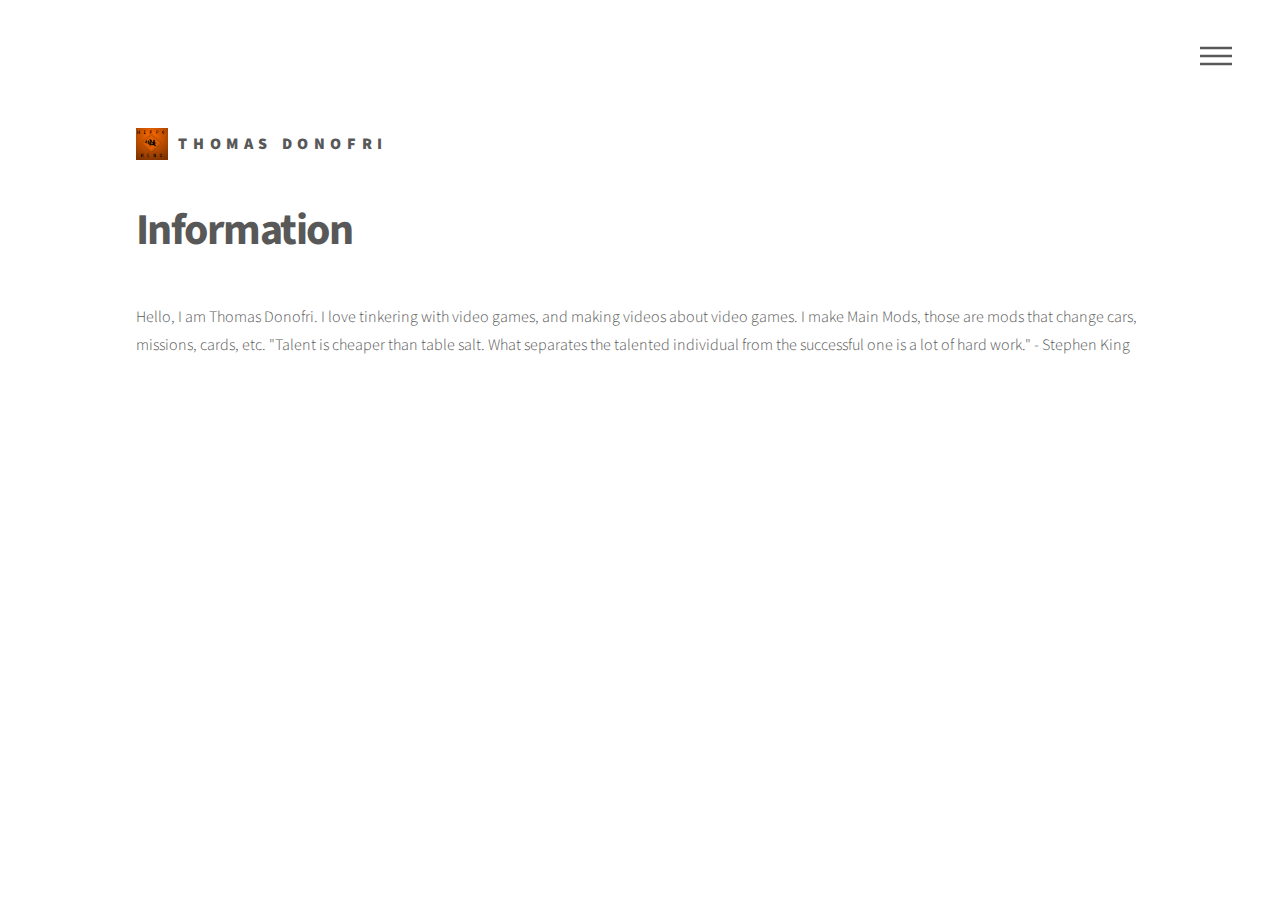
==== wiz.html @ 564e344c "bhufrefjbf" ====
<!DOCTYPE HTML>
<!--
	Phantom by HTML5 UP
	html5up.net | @ajlkn
	Free for personal and commercial use under the CCA 3.0 license (html5up.net/license)
-->
<html>
	<head>
		<title>About Thomas Donofri</title>
		<meta charset="utf-8" />
		<meta name="viewport" content="width=device-width, initial-scale=1" />
		<!--[if lte IE 8]><script src="assets/js/ie/html5shiv.js"></script><![endif]-->
		<link rel="stylesheet" href="assets/css/main.css" />
		<!--[if lte IE 9]><link rel="stylesheet" href="assets/css/ie9.css" /><![endif]-->
		<!--[if lte IE 8]><link rel="stylesheet" href="assets/css/ie8.css" /><![endif]-->
	</head>
	<body>
		<!-- Wrapper -->
			<div id="wrapper">

				<!-- Header -->
					<header id="header">
						<div class="inner">

							<!-- Logo -->
								<a href="index.html" class="logo">
									<span class="symbol"><img src="images/new logo.jpg" alt="" /></span><span class="title">Thomas Donofri</span>
								</a>

							<!-- Nav -->
								<nav>
									<ul>
										<li><a href="#menu">Menu</a></li>
									</ul>
								</nav>

						</div>
					</header>

				<!-- Menu -->
					<nav id="menu">
						<h2>Menu</h2>
						<ul>
							<li><a href="index.html">Home</a></li>
						</ul>
					</nav>

				<!-- Main -->
					<div id="main">
						<div class="inner">
							<h1>Information</h1>					
					<span class=<content <p> Hello, I am Thomas Donofri. I love tinkering with video games, and making videos about video games.

I make Main Mods, those are mods that change cars, missions, cards, etc.

"Talent is cheaper than table salt. What separates the talented individual from the successful one is a lot of hard work." - Stephen King
					

					<!-- Scripts -->
			<script src="assets/js/jquery.min.js"></script>
			<script src="assets/js/skel.min.js"></script>
			<script src="assets/js/util.js"></script>
			<!--[if lte IE 8]><script src="assets/js/ie/respond.min.js"></script><![endif]-->
			<script src="assets/js/main.js"></script>

	</body>
</html>
---- assets/css/main.css ----
@import url(font-awesome.min.css);
@import url("https://fonts.googleapis.com/css?family=Source+Sans+Pro:300,700,900");

/*
	Phantom by HTML5 UP
	html5up.net | @ajlkn
	Free for personal and commercial use under the CCA 3.0 license (html5up.net/license)
*/

/* Reset */

	html, body, div, span, applet, object, iframe, h1, h2, h3, h4, h5, h6, p, blockquote, pre, a, abbr, acronym, address, big, cite, code, del, dfn, em, img, ins, kbd, q, s, samp, small, strike, strong, sub, sup, tt, var, b, u, i, center, dl, dt, dd, ol, ul, li, fieldset, form, label, legend, table, caption, tbody, tfoot, thead, tr, th, td, article, aside, canvas, details, embed, figure, figcaption, footer, header, hgroup, menu, nav, output, ruby, section, summary, time, mark, audio, video {
		margin: 0;
		padding: 0;
		border: 0;
		font-size: 100%;
		font: inherit;
		vertical-align: baseline;
	}

	article, aside, details, figcaption, figure, footer, header, hgroup, menu, nav, section {
		display: block;
	}

	body {
		line-height: 1;
	}

	ol, ul {
		list-style: none;
	}

	blockquote, q {
		quotes: none;
	}

	blockquote:before, blockquote:after, q:before, q:after {
		content: '';
		content: none;
	}

	table {
		border-collapse: collapse;
		border-spacing: 0;
	}

	body {
		-webkit-text-size-adjust: none;
	}

/* Box Model */

	*, *:before, *:after {
		-moz-box-sizing: border-box;
		-webkit-box-sizing: border-box;
		box-sizing: border-box;
	}

/* Grid */

	.row {
		border-bottom: solid 1px transparent;
		-moz-box-sizing: border-box;
		-webkit-box-sizing: border-box;
		box-sizing: border-box;
	}

	.row > * {
		float: left;
		-moz-box-sizing: border-box;
		-webkit-box-sizing: border-box;
		box-sizing: border-box;
	}

	.row:after, .row:before {
		content: '';
		display: block;
		clear: both;
		height: 0;
	}

	.row.uniform > * > :first-child {
		margin-top: 0;
	}

	.row.uniform > * > :last-child {
		margin-bottom: 0;
	}

	.row.\30 \25 > * {
		padding: 0 0 0 0em;
	}

	.row.\30 \25 {
		margin: 0 0 -1px 0em;
	}

	.row.uniform.\30 \25 > * {
		padding: 0em 0 0 0em;
	}

	.row.uniform.\30 \25 {
		margin: 0em 0 -1px 0em;
	}

	.row > * {
		padding: 0 0 0 2em;
	}

	.row {
		margin: 0 0 -1px -2em;
	}

	.row.uniform > * {
		padding: 2em 0 0 2em;
	}

	.row.uniform {
		margin: -2em 0 -1px -2em;
	}

	.row.\32 00\25 > * {
		padding: 0 0 0 4em;
	}

	.row.\32 00\25 {
		margin: 0 0 -1px -4em;
	}

	.row.uniform.\32 00\25 > * {
		padding: 4em 0 0 4em;
	}

	.row.uniform.\32 00\25 {
		margin: -4em 0 -1px -4em;
	}

	.row.\31 50\25 > * {
		padding: 0 0 0 3em;
	}

	.row.\31 50\25 {
		margin: 0 0 -1px -3em;
	}

	.row.uniform.\31 50\25 > * {
		padding: 3em 0 0 3em;
	}

	.row.uniform.\31 50\25 {
		margin: -3em 0 -1px -3em;
	}

	.row.\35 0\25 > * {
		padding: 0 0 0 1em;
	}

	.row.\35 0\25 {
		margin: 0 0 -1px -1em;
	}

	.row.uniform.\35 0\25 > * {
		padding: 1em 0 0 1em;
	}

	.row.uniform.\35 0\25 {
		margin: -1em 0 -1px -1em;
	}

	.row.\32 5\25 > * {
		padding: 0 0 0 0.5em;
	}

	.row.\32 5\25 {
		margin: 0 0 -1px -0.5em;
	}

	.row.uniform.\32 5\25 > * {
		padding: 0.5em 0 0 0.5em;
	}

	.row.uniform.\32 5\25 {
		margin: -0.5em 0 -1px -0.5em;
	}

	.\31 2u, .\31 2u\24 {
		width: 100%;
		clear: none;
		margin-left: 0;
	}

	.\31 1u, .\31 1u\24 {
		width: 91.6666666667%;
		clear: none;
		margin-left: 0;
	}

	.\31 0u, .\31 0u\24 {
		width: 83.3333333333%;
		clear: none;
		margin-left: 0;
	}

	.\39 u, .\39 u\24 {
		width: 75%;
		clear: none;
		margin-left: 0;
	}

	.\38 u, .\38 u\24 {
		width: 66.6666666667%;
		clear: none;
		margin-left: 0;
	}

	.\37 u, .\37 u\24 {
		width: 58.3333333333%;
		clear: none;
		margin-left: 0;
	}

	.\36 u, .\36 u\24 {
		width: 50%;
		clear: none;
		margin-left: 0;
	}

	.\35 u, .\35 u\24 {
		width: 41.6666666667%;
		clear: none;
		margin-left: 0;
	}

	.\34 u, .\34 u\24 {
		width: 33.3333333333%;
		clear: none;
		margin-left: 0;
	}

	.\33 u, .\33 u\24 {
		width: 25%;
		clear: none;
		margin-left: 0;
	}

	.\32 u, .\32 u\24 {
		width: 16.6666666667%;
		clear: none;
		margin-left: 0;
	}

	.\31 u, .\31 u\24 {
		width: 8.3333333333%;
		clear: none;
		margin-left: 0;
	}

	.\31 2u\24 + *,
	.\31 1u\24 + *,
	.\31 0u\24 + *,
	.\39 u\24 + *,
	.\38 u\24 + *,
	.\37 u\24 + *,
	.\36 u\24 + *,
	.\35 u\24 + *,
	.\34 u\24 + *,
	.\33 u\24 + *,
	.\32 u\24 + *,
	.\31 u\24 + * {
		clear: left;
	}

	.\-11u {
		margin-left: 91.66667%;
	}

	.\-10u {
		margin-left: 83.33333%;
	}

	.\-9u {
		margin-left: 75%;
	}

	.\-8u {
		margin-left: 66.66667%;
	}

	.\-7u {
		margin-left: 58.33333%;
	}

	.\-6u {
		margin-left: 50%;
	}

	.\-5u {
		margin-left: 41.66667%;
	}

	.\-4u {
		margin-left: 33.33333%;
	}

	.\-3u {
		margin-left: 25%;
	}

	.\-2u {
		margin-left: 16.66667%;
	}

	.\-1u {
		margin-left: 8.33333%;
	}

	@media screen and (max-width: 1680px) {

		.row > * {
			padding: 0 0 0 2em;
		}

		.row {
			margin: 0 0 -1px -2em;
		}

		.row.uniform > * {
			padding: 2em 0 0 2em;
		}

		.row.uniform {
			margin: -2em 0 -1px -2em;
		}

		.row.\32 00\25 > * {
			padding: 0 0 0 4em;
		}

		.row.\32 00\25 {
			margin: 0 0 -1px -4em;
		}

		.row.uniform.\32 00\25 > * {
			padding: 4em 0 0 4em;
		}

		.row.uniform.\32 00\25 {
			margin: -4em 0 -1px -4em;
		}

		.row.\31 50\25 > * {
			padding: 0 0 0 3em;
		}

		.row.\31 50\25 {
			margin: 0 0 -1px -3em;
		}

		.row.uniform.\31 50\25 > * {
			padding: 3em 0 0 3em;
		}

		.row.uniform.\31 50\25 {
			margin: -3em 0 -1px -3em;
		}

		.row.\35 0\25 > * {
			padding: 0 0 0 1em;
		}

		.row.\35 0\25 {
			margin: 0 0 -1px -1em;
		}

		.row.uniform.\35 0\25 > * {
			padding: 1em 0 0 1em;
		}

		.row.uniform.\35 0\25 {
			margin: -1em 0 -1px -1em;
		}

		.row.\32 5\25 > * {
			padding: 0 0 0 0.5em;
		}

		.row.\32 5\25 {
			margin: 0 0 -1px -0.5em;
		}

		.row.uniform.\32 5\25 > * {
			padding: 0.5em 0 0 0.5em;
		}

		.row.uniform.\32 5\25 {
			margin: -0.5em 0 -1px -0.5em;
		}

		.\31 2u\28xlarge\29, .\31 2u\24\28xlarge\29 {
			width: 100%;
			clear: none;
			margin-left: 0;
		}

		.\31 1u\28xlarge\29, .\31 1u\24\28xlarge\29 {
			width: 91.6666666667%;
			clear: none;
			margin-left: 0;
		}

		.\31 0u\28xlarge\29, .\31 0u\24\28xlarge\29 {
			width: 83.3333333333%;
			clear: none;
			margin-left: 0;
		}

		.\39 u\28xlarge\29, .\39 u\24\28xlarge\29 {
			width: 75%;
			clear: none;
			margin-left: 0;
		}

		.\38 u\28xlarge\29, .\38 u\24\28xlarge\29 {
			width: 66.6666666667%;
			clear: none;
			margin-left: 0;
		}

		.\37 u\28xlarge\29, .\37 u\24\28xlarge\29 {
			width: 58.3333333333%;
			clear: none;
			margin-left: 0;
		}

		.\36 u\28xlarge\29, .\36 u\24\28xlarge\29 {
			width: 50%;
			clear: none;
			margin-left: 0;
		}

		.\35 u\28xlarge\29, .\35 u\24\28xlarge\29 {
			width: 41.6666666667%;
			clear: none;
			margin-left: 0;
		}

		.\34 u\28xlarge\29, .\34 u\24\28xlarge\29 {
			width: 33.3333333333%;
			clear: none;
			margin-left: 0;
		}

		.\33 u\28xlarge\29, .\33 u\24\28xlarge\29 {
			width: 25%;
			clear: none;
			margin-left: 0;
		}

		.\32 u\28xlarge\29, .\32 u\24\28xlarge\29 {
			width: 16.6666666667%;
			clear: none;
			margin-left: 0;
		}

		.\31 u\28xlarge\29, .\31 u\24\28xlarge\29 {
			width: 8.3333333333%;
			clear: none;
			margin-left: 0;
		}

		.\31 2u\24\28xlarge\29 + *,
		.\31 1u\24\28xlarge\29 + *,
		.\31 0u\24\28xlarge\29 + *,
		.\39 u\24\28xlarge\29 + *,
		.\38 u\24\28xlarge\29 + *,
		.\37 u\24\28xlarge\29 + *,
		.\36 u\24\28xlarge\29 + *,
		.\35 u\24\28xlarge\29 + *,
		.\34 u\24\28xlarge\29 + *,
		.\33 u\24\28xlarge\29 + *,
		.\32 u\24\28xlarge\29 + *,
		.\31 u\24\28xlarge\29 + * {
			clear: left;
		}

		.\-11u\28xlarge\29 {
			margin-left: 91.66667%;
		}

		.\-10u\28xlarge\29 {
			margin-left: 83.33333%;
		}

		.\-9u\28xlarge\29 {
			margin-left: 75%;
		}

		.\-8u\28xlarge\29 {
			margin-left: 66.66667%;
		}

		.\-7u\28xlarge\29 {
			margin-left: 58.33333%;
		}

		.\-6u\28xlarge\29 {
			margin-left: 50%;
		}

		.\-5u\28xlarge\29 {
			margin-left: 41.66667%;
		}

		.\-4u\28xlarge\29 {
			margin-left: 33.33333%;
		}

		.\-3u\28xlarge\29 {
			margin-left: 25%;
		}

		.\-2u\28xlarge\29 {
			margin-left: 16.66667%;
		}

		.\-1u\28xlarge\29 {
			margin-left: 8.33333%;
		}

	}

	@media screen and (max-width: 1280px) {

		.row > * {
			padding: 0 0 0 2em;
		}

		.row {
			margin: 0 0 -1px -2em;
		}

		.row.uniform > * {
			padding: 2em 0 0 2em;
		}

		.row.uniform {
			margin: -2em 0 -1px -2em;
		}

		.row.\32 00\25 > * {
			padding: 0 0 0 4em;
		}

		.row.\32 00\25 {
			margin: 0 0 -1px -4em;
		}

		.row.uniform.\32 00\25 > * {
			padding: 4em 0 0 4em;
		}

		.row.uniform.\32 00\25 {
			margin: -4em 0 -1px -4em;
		}

		.row.\31 50\25 > * {
			padding: 0 0 0 3em;
		}

		.row.\31 50\25 {
			margin: 0 0 -1px -3em;
		}

		.row.uniform.\31 50\25 > * {
			padding: 3em 0 0 3em;
		}

		.row.uniform.\31 50\25 {
			margin: -3em 0 -1px -3em;
		}

		.row.\35 0\25 > * {
			padding: 0 0 0 1em;
		}

		.row.\35 0\25 {
			margin: 0 0 -1px -1em;
		}

		.row.uniform.\35 0\25 > * {
			padding: 1em 0 0 1em;
		}

		.row.uniform.\35 0\25 {
			margin: -1em 0 -1px -1em;
		}

		.row.\32 5\25 > * {
			padding: 0 0 0 0.5em;
		}

		.row.\32 5\25 {
			margin: 0 0 -1px -0.5em;
		}

		.row.uniform.\32 5\25 > * {
			padding: 0.5em 0 0 0.5em;
		}

		.row.uniform.\32 5\25 {
			margin: -0.5em 0 -1px -0.5em;
		}

		.\31 2u\28large\29, .\31 2u\24\28large\29 {
			width: 100%;
			clear: none;
			margin-left: 0;
		}

		.\31 1u\28large\29, .\31 1u\24\28large\29 {
			width: 91.6666666667%;
			clear: none;
			margin-left: 0;
		}

		.\31 0u\28large\29, .\31 0u\24\28large\29 {
			width: 83.3333333333%;
			clear: none;
			margin-left: 0;
		}

		.\39 u\28large\29, .\39 u\24\28large\29 {
			width: 75%;
			clear: none;
			margin-left: 0;
		}

		.\38 u\28large\29, .\38 u\24\28large\29 {
			width: 66.6666666667%;
			clear: none;
			margin-left: 0;
		}

		.\37 u\28large\29, .\37 u\24\28large\29 {
			width: 58.3333333333%;
			clear: none;
			margin-left: 0;
		}

		.\36 u\28large\29, .\36 u\24\28large\29 {
			width: 50%;
			clear: none;
			margin-left: 0;
		}

		.\35 u\28large\29, .\35 u\24\28large\29 {
			width: 41.6666666667%;
			clear: none;
			margin-left: 0;
		}

		.\34 u\28large\29, .\34 u\24\28large\29 {
			width: 33.3333333333%;
			clear: none;
			margin-left: 0;
		}

		.\33 u\28large\29, .\33 u\24\28large\29 {
			width: 25%;
			clear: none;
			margin-left: 0;
		}

		.\32 u\28large\29, .\32 u\24\28large\29 {
			width: 16.6666666667%;
			clear: none;
			margin-left: 0;
		}

		.\31 u\28large\29, .\31 u\24\28large\29 {
			width: 8.3333333333%;
			clear: none;
			margin-left: 0;
		}

		.\31 2u\24\28large\29 + *,
		.\31 1u\24\28large\29 + *,
		.\31 0u\24\28large\29 + *,
		.\39 u\24\28large\29 + *,
		.\38 u\24\28large\29 + *,
		.\37 u\24\28large\29 + *,
		.\36 u\24\28large\29 + *,
		.\35 u\24\28large\29 + *,
		.\34 u\24\28large\29 + *,
		.\33 u\24\28large\29 + *,
		.\32 u\24\28large\29 + *,
		.\31 u\24\28large\29 + * {
			clear: left;
		}

		.\-11u\28large\29 {
			margin-left: 91.66667%;
		}

		.\-10u\28large\29 {
			margin-left: 83.33333%;
		}

		.\-9u\28large\29 {
			margin-left: 75%;
		}

		.\-8u\28large\29 {
			margin-left: 66.66667%;
		}

		.\-7u\28large\29 {
			margin-left: 58.33333%;
		}

		.\-6u\28large\29 {
			margin-left: 50%;
		}

		.\-5u\28large\29 {
			margin-left: 41.66667%;
		}

		.\-4u\28large\29 {
			margin-left: 33.33333%;
		}

		.\-3u\28large\29 {
			margin-left: 25%;
		}

		.\-2u\28large\29 {
			margin-left: 16.66667%;
		}

		.\-1u\28large\29 {
			margin-left: 8.33333%;
		}

	}

	@media screen and (max-width: 980px) {

		.row > * {
			padding: 0 0 0 1.5em;
		}

		.row {
			margin: 0 0 -1px -1.5em;
		}

		.row.uniform > * {
			padding: 1.5em 0 0 1.5em;
		}

		.row.uniform {
			margin: -1.5em 0 -1px -1.5em;
		}

		.row.\32 00\25 > * {
			padding: 0 0 0 3em;
		}

		.row.\32 00\25 {
			margin: 0 0 -1px -3em;
		}

		.row.uniform.\32 00\25 > * {
			padding: 3em 0 0 3em;
		}

		.row.uniform.\32 00\25 {
			margin: -3em 0 -1px -3em;
		}

		.row.\31 50\25 > * {
			padding: 0 0 0 2.25em;
		}

		.row.\31 50\25 {
			margin: 0 0 -1px -2.25em;
		}

		.row.uniform.\31 50\25 > * {
			padding: 2.25em 0 0 2.25em;
		}

		.row.uniform.\31 50\25 {
			margin: -2.25em 0 -1px -2.25em;
		}

		.row.\35 0\25 > * {
			padding: 0 0 0 0.75em;
		}

		.row.\35 0\25 {
			margin: 0 0 -1px -0.75em;
		}

		.row.uniform.\35 0\25 > * {
			padding: 0.75em 0 0 0.75em;
		}

		.row.uniform.\35 0\25 {
			margin: -0.75em 0 -1px -0.75em;
		}

		.row.\32 5\25 > * {
			padding: 0 0 0 0.375em;
		}

		.row.\32 5\25 {
			margin: 0 0 -1px -0.375em;
		}

		.row.uniform.\32 5\25 > * {
			padding: 0.375em 0 0 0.375em;
		}

		.row.uniform.\32 5\25 {
			margin: -0.375em 0 -1px -0.375em;
		}

		.\31 2u\28medium\29, .\31 2u\24\28medium\29 {
			width: 100%;
			clear: none;
			margin-left: 0;
		}

		.\31 1u\28medium\29, .\31 1u\24\28medium\29 {
			width: 91.6666666667%;
			clear: none;
			margin-left: 0;
		}

		.\31 0u\28medium\29, .\31 0u\24\28medium\29 {
			width: 83.3333333333%;
			clear: none;
			margin-left: 0;
		}

		.\39 u\28medium\29, .\39 u\24\28medium\29 {
			width: 75%;
			clear: none;
			margin-left: 0;
		}

		.\38 u\28medium\29, .\38 u\24\28medium\29 {
			width: 66.6666666667%;
			clear: none;
			margin-left: 0;
		}

		.\37 u\28medium\29, .\37 u\24\28medium\29 {
			width: 58.3333333333%;
			clear: none;
			margin-left: 0;
		}

		.\36 u\28medium\29, .\36 u\24\28medium\29 {
			width: 50%;
			clear: none;
			margin-left: 0;
		}

		.\35 u\28medium\29, .\35 u\24\28medium\29 {
			width: 41.6666666667%;
			clear: none;
			margin-left: 0;
		}

		.\34 u\28medium\29, .\34 u\24\28medium\29 {
			width: 33.3333333333%;
			clear: none;
			margin-left: 0;
		}

		.\33 u\28medium\29, .\33 u\24\28medium\29 {
			width: 25%;
			clear: none;
			margin-left: 0;
		}

		.\32 u\28medium\29, .\32 u\24\28medium\29 {
			width: 16.6666666667%;
			clear: none;
			margin-left: 0;
		}

		.\31 u\28medium\29, .\31 u\24\28medium\29 {
			width: 8.3333333333%;
			clear: none;
			margin-left: 0;
		}

		.\31 2u\24\28medium\29 + *,
		.\31 1u\24\28medium\29 + *,
		.\31 0u\24\28medium\29 + *,
		.\39 u\24\28medium\29 + *,
		.\38 u\24\28medium\29 + *,
		.\37 u\24\28medium\29 + *,
		.\36 u\24\28medium\29 + *,
		.\35 u\24\28medium\29 + *,
		.\34 u\24\28medium\29 + *,
		.\33 u\24\28medium\29 + *,
		.\32 u\24\28medium\29 + *,
		.\31 u\24\28medium\29 + * {
			clear: left;
		}

		.\-11u\28medium\29 {
			margin-left: 91.66667%;
		}

		.\-10u\28medium\29 {
			margin-left: 83.33333%;
		}

		.\-9u\28medium\29 {
			margin-left: 75%;
		}

		.\-8u\28medium\29 {
			margin-left: 66.66667%;
		}

		.\-7u\28medium\29 {
			margin-left: 58.33333%;
		}

		.\-6u\28medium\29 {
			margin-left: 50%;
		}

		.\-5u\28medium\29 {
			margin-left: 41.66667%;
		}

		.\-4u\28medium\29 {
			margin-left: 33.33333%;
		}

		.\-3u\28medium\29 {
			margin-left: 25%;
		}

		.\-2u\28medium\29 {
			margin-left: 16.66667%;
		}

		.\-1u\28medium\29 {
			margin-left: 8.33333%;
		}

	}

	@media screen and (max-width: 736px) {

		.row > * {
			padding: 0 0 0 1em;
		}

		.row {
			margin: 0 0 -1px -1em;
		}

		.row.uniform > * {
			padding: 1em 0 0 1em;
		}

		.row.uniform {
			margin: -1em 0 -1px -1em;
		}

		.row.\32 00\25 > * {
			padding: 0 0 0 2em;
		}

		.row.\32 00\25 {
			margin: 0 0 -1px -2em;
		}

		.row.uniform.\32 00\25 > * {
			padding: 2em 0 0 2em;
		}

		.row.uniform.\32 00\25 {
			margin: -2em 0 -1px -2em;
		}

		.row.\31 50\25 > * {
			padding: 0 0 0 1.5em;
		}

		.row.\31 50\25 {
			margin: 0 0 -1px -1.5em;
		}

		.row.uniform.\31 50\25 > * {
			padding: 1.5em 0 0 1.5em;
		}

		.row.uniform.\31 50\25 {
			margin: -1.5em 0 -1px -1.5em;
		}

		.row.\35 0\25 > * {
			padding: 0 0 0 0.5em;
		}

		.row.\35 0\25 {
			margin: 0 0 -1px -0.5em;
		}

		.row.uniform.\35 0\25 > * {
			padding: 0.5em 0 0 0.5em;
		}

		.row.uniform.\35 0\25 {
			margin: -0.5em 0 -1px -0.5em;
		}

		.row.\32 5\25 > * {
			padding: 0 0 0 0.25em;
		}

		.row.\32 5\25 {
			margin: 0 0 -1px -0.25em;
		}

		.row.uniform.\32 5\25 > * {
			padding: 0.25em 0 0 0.25em;
		}

		.row.uniform.\32 5\25 {
			margin: -0.25em 0 -1px -0.25em;
		}

		.\31 2u\28small\29, .\31 2u\24\28small\29 {
			width: 100%;
			clear: none;
			margin-left: 0;
		}

		.\31 1u\28small\29, .\31 1u\24\28small\29 {
			width: 91.6666666667%;
			clear: none;
			margin-left: 0;
		}

		.\31 0u\28small\29, .\31 0u\24\28small\29 {
			width: 83.3333333333%;
			clear: none;
			margin-left: 0;
		}

		.\39 u\28small\29, .\39 u\24\28small\29 {
			width: 75%;
			clear: none;
			margin-left: 0;
		}

		.\38 u\28small\29, .\38 u\24\28small\29 {
			width: 66.6666666667%;
			clear: none;
			margin-left: 0;
		}

		.\37 u\28small\29, .\37 u\24\28small\29 {
			width: 58.3333333333%;
			clear: none;
			margin-left: 0;
		}

		.\36 u\28small\29, .\36 u\24\28small\29 {
			width: 50%;
			clear: none;
			margin-left: 0;
		}

		.\35 u\28small\29, .\35 u\24\28small\29 {
			width: 41.6666666667%;
			clear: none;
			margin-left: 0;
		}

		.\34 u\28small\29, .\34 u\24\28small\29 {
			width: 33.3333333333%;
			clear: none;
			margin-left: 0;
		}

		.\33 u\28small\29, .\33 u\24\28small\29 {
			width: 25%;
			clear: none;
			margin-left: 0;
		}

		.\32 u\28small\29, .\32 u\24\28small\29 {
			width: 16.6666666667%;
			clear: none;
			margin-left: 0;
		}

		.\31 u\28small\29, .\31 u\24\28small\29 {
			width: 8.3333333333%;
			clear: none;
			margin-left: 0;
		}

		.\31 2u\24\28small\29 + *,
		.\31 1u\24\28small\29 + *,
		.\31 0u\24\28small\29 + *,
		.\39 u\24\28small\29 + *,
		.\38 u\24\28small\29 + *,
		.\37 u\24\28small\29 + *,
		.\36 u\24\28small\29 + *,
		.\35 u\24\28small\29 + *,
		.\34 u\24\28small\29 + *,
		.\33 u\24\28small\29 + *,
		.\32 u\24\28small\29 + *,
		.\31 u\24\28small\29 + * {
			clear: left;
		}

		.\-11u\28small\29 {
			margin-left: 91.66667%;
		}

		.\-10u\28small\29 {
			margin-left: 83.33333%;
		}

		.\-9u\28small\29 {
			margin-left: 75%;
		}

		.\-8u\28small\29 {
			margin-left: 66.66667%;
		}

		.\-7u\28small\29 {
			margin-left: 58.33333%;
		}

		.\-6u\28small\29 {
			margin-left: 50%;
		}

		.\-5u\28small\29 {
			margin-left: 41.66667%;
		}

		.\-4u\28small\29 {
			margin-left: 33.33333%;
		}

		.\-3u\28small\29 {
			margin-left: 25%;
		}

		.\-2u\28small\29 {
			margin-left: 16.66667%;
		}

		.\-1u\28small\29 {
			margin-left: 8.33333%;
		}

	}

	@media screen and (max-width: 480px) {

		.row > * {
			padding: 0 0 0 1em;
		}

		.row {
			margin: 0 0 -1px -1em;
		}

		.row.uniform > * {
			padding: 1em 0 0 1em;
		}

		.row.uniform {
			margin: -1em 0 -1px -1em;
		}

		.row.\32 00\25 > * {
			padding: 0 0 0 2em;
		}

		.row.\32 00\25 {
			margin: 0 0 -1px -2em;
		}

		.row.uniform.\32 00\25 > * {
			padding: 2em 0 0 2em;
		}

		.row.uniform.\32 00\25 {
			margin: -2em 0 -1px -2em;
		}

		.row.\31 50\25 > * {
			padding: 0 0 0 1.5em;
		}

		.row.\31 50\25 {
			margin: 0 0 -1px -1.5em;
		}

		.row.uniform.\31 50\25 > * {
			padding: 1.5em 0 0 1.5em;
		}

		.row.uniform.\31 50\25 {
			margin: -1.5em 0 -1px -1.5em;
		}

		.row.\35 0\25 > * {
			padding: 0 0 0 0.5em;
		}

		.row.\35 0\25 {
			margin: 0 0 -1px -0.5em;
		}

		.row.uniform.\35 0\25 > * {
			padding: 0.5em 0 0 0.5em;
		}

		.row.uniform.\35 0\25 {
			margin: -0.5em 0 -1px -0.5em;
		}

		.row.\32 5\25 > * {
			padding: 0 0 0 0.25em;
		}

		.row.\32 5\25 {
			margin: 0 0 -1px -0.25em;
		}

		.row.uniform.\32 5\25 > * {
			padding: 0.25em 0 0 0.25em;
		}

		.row.uniform.\32 5\25 {
			margin: -0.25em 0 -1px -0.25em;
		}

		.\31 2u\28xsmall\29, .\31 2u\24\28xsmall\29 {
			width: 100%;
			clear: none;
			margin-left: 0;
		}

		.\31 1u\28xsmall\29, .\31 1u\24\28xsmall\29 {
			width: 91.6666666667%;
			clear: none;
			margin-left: 0;
		}

		.\31 0u\28xsmall\29, .\31 0u\24\28xsmall\29 {
			width: 83.3333333333%;
			clear: none;
			margin-left: 0;
		}

		.\39 u\28xsmall\29, .\39 u\24\28xsmall\29 {
			width: 75%;
			clear: none;
			margin-left: 0;
		}

		.\38 u\28xsmall\29, .\38 u\24\28xsmall\29 {
			width: 66.6666666667%;
			clear: none;
			margin-left: 0;
		}

		.\37 u\28xsmall\29, .\37 u\24\28xsmall\29 {
			width: 58.3333333333%;
			clear: none;
			margin-left: 0;
		}

		.\36 u\28xsmall\29, .\36 u\24\28xsmall\29 {
			width: 50%;
			clear: none;
			margin-left: 0;
		}

		.\35 u\28xsmall\29, .\35 u\24\28xsmall\29 {
			width: 41.6666666667%;
			clear: none;
			margin-left: 0;
		}

		.\34 u\28xsmall\29, .\34 u\24\28xsmall\29 {
			width: 33.3333333333%;
			clear: none;
			margin-left: 0;
		}

		.\33 u\28xsmall\29, .\33 u\24\28xsmall\29 {
			width: 25%;
			clear: none;
			margin-left: 0;
		}

		.\32 u\28xsmall\29, .\32 u\24\28xsmall\29 {
			width: 16.6666666667%;
			clear: none;
			margin-left: 0;
		}

		.\31 u\28xsmall\29, .\31 u\24\28xsmall\29 {
			width: 8.3333333333%;
			clear: none;
			margin-left: 0;
		}

		.\31 2u\24\28xsmall\29 + *,
		.\31 1u\24\28xsmall\29 + *,
		.\31 0u\24\28xsmall\29 + *,
		.\39 u\24\28xsmall\29 + *,
		.\38 u\24\28xsmall\29 + *,
		.\37 u\24\28xsmall\29 + *,
		.\36 u\24\28xsmall\29 + *,
		.\35 u\24\28xsmall\29 + *,
		.\34 u\24\28xsmall\29 + *,
		.\33 u\24\28xsmall\29 + *,
		.\32 u\24\28xsmall\29 + *,
		.\31 u\24\28xsmall\29 + * {
			clear: left;
		}

		.\-11u\28xsmall\29 {
			margin-left: 91.66667%;
		}

		.\-10u\28xsmall\29 {
			margin-left: 83.33333%;
		}

		.\-9u\28xsmall\29 {
			margin-left: 75%;
		}

		.\-8u\28xsmall\29 {
			margin-left: 66.66667%;
		}

		.\-7u\28xsmall\29 {
			margin-left: 58.33333%;
		}

		.\-6u\28xsmall\29 {
			margin-left: 50%;
		}

		.\-5u\28xsmall\29 {
			margin-left: 41.66667%;
		}

		.\-4u\28xsmall\29 {
			margin-left: 33.33333%;
		}

		.\-3u\28xsmall\29 {
			margin-left: 25%;
		}

		.\-2u\28xsmall\29 {
			margin-left: 16.66667%;
		}

		.\-1u\28xsmall\29 {
			margin-left: 8.33333%;
		}

	}

	@media screen and (max-width: 360px) {

		.row > * {
			padding: 0 0 0 1em;
		}

		.row {
			margin: 0 0 -1px -1em;
		}

		.row.uniform > * {
			padding: 1em 0 0 1em;
		}

		.row.uniform {
			margin: -1em 0 -1px -1em;
		}

		.row.\32 00\25 > * {
			padding: 0 0 0 2em;
		}

		.row.\32 00\25 {
			margin: 0 0 -1px -2em;
		}

		.row.uniform.\32 00\25 > * {
			padding: 2em 0 0 2em;
		}

		.row.uniform.\32 00\25 {
			margin: -2em 0 -1px -2em;
		}

		.row.\31 50\25 > * {
			padding: 0 0 0 1.5em;
		}

		.row.\31 50\25 {
			margin: 0 0 -1px -1.5em;
		}

		.row.uniform.\31 50\25 > * {
			padding: 1.5em 0 0 1.5em;
		}

		.row.uniform.\31 50\25 {
			margin: -1.5em 0 -1px -1.5em;
		}

		.row.\35 0\25 > * {
			padding: 0 0 0 0.5em;
		}

		.row.\35 0\25 {
			margin: 0 0 -1px -0.5em;
		}

		.row.uniform.\35 0\25 > * {
			padding: 0.5em 0 0 0.5em;
		}

		.row.uniform.\35 0\25 {
			margin: -0.5em 0 -1px -0.5em;
		}

		.row.\32 5\25 > * {
			padding: 0 0 0 0.25em;
		}

		.row.\32 5\25 {
			margin: 0 0 -1px -0.25em;
		}

		.row.uniform.\32 5\25 > * {
			padding: 0.25em 0 0 0.25em;
		}

		.row.uniform.\32 5\25 {
			margin: -0.25em 0 -1px -0.25em;
		}

		.\31 2u\28xxsmall\29, .\31 2u\24\28xxsmall\29 {
			width: 100%;
			clear: none;
			margin-left: 0;
		}

		.\31 1u\28xxsmall\29, .\31 1u\24\28xxsmall\29 {
			width: 91.6666666667%;
			clear: none;
			margin-left: 0;
		}

		.\31 0u\28xxsmall\29, .\31 0u\24\28xxsmall\29 {
			width: 83.3333333333%;
			clear: none;
			margin-left: 0;
		}

		.\39 u\28xxsmall\29, .\39 u\24\28xxsmall\29 {
			width: 75%;
			clear: none;
			margin-left: 0;
		}

		.\38 u\28xxsmall\29, .\38 u\24\28xxsmall\29 {
			width: 66.6666666667%;
			clear: none;
			margin-left: 0;
		}

		.\37 u\28xxsmall\29, .\37 u\24\28xxsmall\29 {
			width: 58.3333333333%;
			clear: none;
			margin-left: 0;
		}

		.\36 u\28xxsmall\29, .\36 u\24\28xxsmall\29 {
			width: 50%;
			clear: none;
			margin-left: 0;
		}

		.\35 u\28xxsmall\29, .\35 u\24\28xxsmall\29 {
			width: 41.6666666667%;
			clear: none;
			margin-left: 0;
		}

		.\34 u\28xxsmall\29, .\34 u\24\28xxsmall\29 {
			width: 33.3333333333%;
			clear: none;
			margin-left: 0;
		}

		.\33 u\28xxsmall\29, .\33 u\24\28xxsmall\29 {
			width: 25%;
			clear: none;
			margin-left: 0;
		}

		.\32 u\28xxsmall\29, .\32 u\24\28xxsmall\29 {
			width: 16.6666666667%;
			clear: none;
			margin-left: 0;
		}

		.\31 u\28xxsmall\29, .\31 u\24\28xxsmall\29 {
			width: 8.3333333333%;
			clear: none;
			margin-left: 0;
		}

		.\31 2u\24\28xxsmall\29 + *,
		.\31 1u\24\28xxsmall\29 + *,
		.\31 0u\24\28xxsmall\29 + *,
		.\39 u\24\28xxsmall\29 + *,
		.\38 u\24\28xxsmall\29 + *,
		.\37 u\24\28xxsmall\29 + *,
		.\36 u\24\28xxsmall\29 + *,
		.\35 u\24\28xxsmall\29 + *,
		.\34 u\24\28xxsmall\29 + *,
		.\33 u\24\28xxsmall\29 + *,
		.\32 u\24\28xxsmall\29 + *,
		.\31 u\24\28xxsmall\29 + * {
			clear: left;
		}

		.\-11u\28xxsmall\29 {
			margin-left: 91.66667%;
		}

		.\-10u\28xxsmall\29 {
			margin-left: 83.33333%;
		}

		.\-9u\28xxsmall\29 {
			margin-left: 75%;
		}

		.\-8u\28xxsmall\29 {
			margin-left: 66.66667%;
		}

		.\-7u\28xxsmall\29 {
			margin-left: 58.33333%;
		}

		.\-6u\28xxsmall\29 {
			margin-left: 50%;
		}

		.\-5u\28xxsmall\29 {
			margin-left: 41.66667%;
		}

		.\-4u\28xxsmall\29 {
			margin-left: 33.33333%;
		}

		.\-3u\28xxsmall\29 {
			margin-left: 25%;
		}

		.\-2u\28xxsmall\29 {
			margin-left: 16.66667%;
		}

		.\-1u\28xxsmall\29 {
			margin-left: 8.33333%;
		}

	}

/* Basic */

	@-ms-viewport {
		width: device-width;
	}

	body {
		-ms-overflow-style: scrollbar;
	}

	@media screen and (max-width: 480px) {

		html, body {
			min-width: 320px;
		}

	}

	body {
		background: #ffffff;
	}

		body.is-loading *, body.is-loading *:before, body.is-loading *:after {
			-moz-animation: none !important;
			-webkit-animation: none !important;
			-ms-animation: none !important;
			animation: none !important;
			-moz-transition: none !important;
			-webkit-transition: none !important;
			-ms-transition: none !important;
			transition: none !important;
		}

/* Type */

	body, input, select, textarea {
		color: #585858;
		font-family: "Source Sans Pro", Helvetica, sans-serif;
		font-size: 16pt;
		font-weight: 300;
		line-height: 1.75;
	}

		@media screen and (max-width: 1680px) {

			body, input, select, textarea {
				font-size: 14pt;
			}

		}

		@media screen and (max-width: 1280px) {

			body, input, select, textarea {
				font-size: 12pt;
			}

		}

	a {
		-moz-transition: border-bottom-color 0.2s ease, color 0.2s ease;
		-webkit-transition: border-bottom-color 0.2s ease, color 0.2s ease;
		-ms-transition: border-bottom-color 0.2s ease, color 0.2s ease;
		transition: border-bottom-color 0.2s ease, color 0.2s ease;
		text-decoration: none;
		color: #585858;
		border-bottom: dotted 1px rgba(88, 88, 88, 0.5);
	}

		a:hover {
			border-bottom-color: transparent;
			color: #f2849e !important;
		}

	strong, b {
		font-weight: 900;
	}

	em, i {
		font-style: italic;
	}

	p {
		margin: 0 0 2em 0;
	}

	h1 {
		font-size: 2.75em;
		font-weight: 700;
		line-height: 1.3;
		margin: 0 0 1em 0;
		letter-spacing: -0.035em;
	}

		h1 a {
			color: inherit;
		}

		@media screen and (max-width: 736px) {

			h1 {
				font-size: 2em;
				margin: 0 0 1em 0;
			}

		}

		@media screen and (max-width: 360px) {

			h1 {
				font-size: 1.75em;
			}

		}

	h2, h3, h4, h5, h6 {
		font-weight: 900;
		line-height: 1.5;
		margin: 0 0 2em 0;
		text-transform: uppercase;
		letter-spacing: 0.35em;
	}

		h2 a, h3 a, h4 a, h5 a, h6 a {
			color: inherit;
		}

	h2 {
		font-size: 1.1em;
	}

	h3 {
		font-size: 1em;
	}

	h4 {
		font-size: 0.8em;
	}

	h5 {
		font-size: 0.8em;
	}

	h6 {
		font-size: 0.8em;
	}

	@media screen and (max-width: 980px) {

		h1 br, h2 br, h3 br, h4 br, h5 br, h6 br {
			display: none;
		}

	}

	@media screen and (max-width: 736px) {

		h2 {
			font-size: 1em;
		}

		h3 {
			font-size: 0.8em;
		}

	}

	sub {
		font-size: 0.8em;
		position: relative;
		top: 0.5em;
	}

	sup {
		font-size: 0.8em;
		position: relative;
		top: -0.5em;
	}

	blockquote {
		border-left: solid 4px #c9c9c9;
		font-style: italic;
		margin: 0 0 2em 0;
		padding: 0.5em 0 0.5em 2em;
	}

	code {
		background: rgba(144, 144, 144, 0.075);
		border-radius: 4px;
		border: solid 1px #c9c9c9;
		font-family: "Courier New", monospace;
		font-size: 0.9em;
		margin: 0 0.25em;
		padding: 0.25em 0.65em;
	}

	pre {
		-webkit-overflow-scrolling: touch;
		font-family: "Courier New", monospace;
		font-size: 0.9em;
		margin: 0 0 2em 0;
	}

		pre code {
			display: block;
			line-height: 1.75;
			padding: 1em 1.5em;
			overflow-x: auto;
		}

	hr {
		border: 0;
		border-bottom: solid 1px #c9c9c9;
		margin: 2em 0;
	}

		hr.major {
			margin: 3em 0;
		}

	.align-left {
		text-align: left;
	}

	.align-center {
		text-align: center;
	}

	.align-right {
		text-align: right;
	}

/* Section/Article */

	section.special, article.special {
		text-align: center;
	}

	header p {
		margin-top: -1em;
	}

	@media screen and (max-width: 736px) {

		header p {
			margin-top: 0;
		}

	}

/* Icon */

	.icon {
		text-decoration: none;
		border-bottom: none;
		position: relative;
	}

		.icon:before {
			-moz-osx-font-smoothing: grayscale;
			-webkit-font-smoothing: antialiased;
			font-family: FontAwesome;
			font-style: normal;
			font-weight: normal;
			text-transform: none !important;
		}

		.icon > .label {
			display: none;
		}

		.icon.style2 {
			-moz-transition: background-color 0.2s ease-in-out, color 0.2s ease-in-out, border-color 0.2s ease-in-out;
			-webkit-transition: background-color 0.2s ease-in-out, color 0.2s ease-in-out, border-color 0.2s ease-in-out;
			-ms-transition: background-color 0.2s ease-in-out, color 0.2s ease-in-out, border-color 0.2s ease-in-out;
			transition: background-color 0.2s ease-in-out, color 0.2s ease-in-out, border-color 0.2s ease-in-out;
			background-color: transparent;
			border: solid 1px #B01EFF;
			border-radius: 4px;
			width: 2.65em;
			height: 2.65em;
			display: inline-block;
			text-align: center;
			line-height: 2.65em;
			color: inherit;
		}

			.icon.style2:before {
				font-size: 1.1em;
			}

			.icon.style2:hover {
				color: #f2849e;
				border-color: #f2849e;
			}

			.icon.style2:active {
				background-color: rgba(242, 132, 158, 0.1);
			}

/* List */

	ol {
		list-style: decimal;
		margin: 0 0 2em 0;
		padding-left: 1.25em;
	}

		ol li {
			padding-left: 0.25em;
		}

	ul {
		list-style: disc;
		margin: 0 0 2em 0;
		padding-left: 1em;
	}

		ul li {
			padding-left: 0.5em;
		}

		ul.alt {
			list-style: none;
			padding-left: 0;
		}

			ul.alt li {
				border-top: solid 1px #c9c9c9;
				padding: 0.5em 0;
			}

				ul.alt li:first-child {
					border-top: 0;
					padding-top: 0;
				}

		ul.icons {
			cursor: default;
			list-style: none;
			padding-left: 0;
			margin: -1em 0 2em -1em;
		}

			ul.icons li {
				display: inline-block;
				padding: 1em 0 0 1em;
			}

		ul.actions {
			cursor: default;
			list-style: none;
			padding-left: 0;
		}

			ul.actions li {
				display: inline-block;
				padding: 0 1em 0 0;
				vertical-align: middle;
			}

				ul.actions li:last-child {
					padding-right: 0;
				}

			ul.actions.small li {
				padding: 0 0.5em 0 0;
			}

			ul.actions.vertical li {
				display: block;
				padding: 1em 0 0 0;
			}

				ul.actions.vertical li:first-child {
					padding-top: 0;
				}

				ul.actions.vertical li > * {
					margin-bottom: 0;
				}

			ul.actions.vertical.small li {
				padding: 0.5em 0 0 0;
			}

				ul.actions.vertical.small li:first-child {
					padding-top: 0;
				}

			ul.actions.fit {
				display: table;
				margin-left: -1em;
				padding: 0;
				table-layout: fixed;
				width: calc(100% + 1em);
			}

				ul.actions.fit li {
					display: table-cell;
					padding: 0 0 0 1em;
				}

					ul.actions.fit li > * {
						margin-bottom: 0;
					}

				ul.actions.fit.small {
					margin-left: -0.5em;
					width: calc(100% + 0.5em);
				}

					ul.actions.fit.small li {
						padding: 0 0 0 0.5em;
					}

			@media screen and (max-width: 480px) {

				ul.actions {
					margin: 0 0 2em 0;
				}

					ul.actions li {
						padding: 1em 0 0 0;
						display: block;
						text-align: center;
						width: 100%;
					}

						ul.actions li:first-child {
							padding-top: 0;
						}

						ul.actions li > * {
							width: 100%;
							margin: 0 !important;
						}

							ul.actions li > *.icon:before {
								margin-left: -2em;
							}

					ul.actions.small li {
						padding: 0.5em 0 0 0;
					}

						ul.actions.small li:first-child {
							padding-top: 0;
						}

			}

	dl {
		margin: 0 0 2em 0;
	}

		dl dt {
			display: block;
			font-weight: 900;
			margin: 0 0 1em 0;
		}

		dl dd {
			margin-left: 2em;
		}

/* Form */

	form {
		margin: -1em 0 2em 0;
	}

		form:after {
			content: '';
			display: block;
			clear: both;
			height: 1px;
		}

		form .field {
			position: relative;
			float: left;
			margin: 0 0 1.3em 0;
			vertical-align: top;
			width: 100%;
		}

		form .half {
			width: calc(50% + 1em) !important;
			padding-left: 2em;
		}

		form .half.first {
			width: calc(50% - 1em) !important;
			padding-left: 0;
		}

		form :last-child {
			margin-bottom: 0;
		}

		form .half:nth-last-child(2) {
			margin-bottom: 0;
		}

		form .actions {
			position: relative;
			clear: both;
			padding-top: 1em;
		}

		@media screen and (max-width: 480px) {

			form .half {
				width: 100% !important;
				padding-left: 0;
			}

			form .half.first {
				width: 100% !important;
				padding-left: 0;
			}

			form .half:nth-last-child(2) {
				margin: 0 0 1.3em 0;
			}

		}

	label {
		display: block;
		font-size: 0.9em;
		font-weight: 900;
		margin: 0 0 1em 0;
	}

	input[type="text"],
	input[type="password"],
	input[type="email"],
	input[type="tel"],
	select,
	textarea {
		-moz-appearance: none;
		-webkit-appearance: none;
		-ms-appearance: none;
		appearance: none;
		background-color: transparent;
		border: none;
		border-radius: 0;
		border-bottom: solid 1px #c9c9c9;
		color: inherit;
		display: block;
		outline: 0;
		padding: 0;
		text-decoration: none;
		width: 100%;
	}

		input[type="text"]:invalid,
		input[type="password"]:invalid,
		input[type="email"]:invalid,
		input[type="tel"]:invalid,
		select:invalid,
		textarea:invalid {
			box-shadow: none;
		}

		input[type="text"]:focus,
		input[type="password"]:focus,
		input[type="email"]:focus,
		input[type="tel"]:focus,
		select:focus,
		textarea:focus {
			border-bottom-color: #f2849e;
			box-shadow: inset 0 -1px 0 0 #f2849e;
		}

	.select-wrapper {
		text-decoration: none;
		display: block;
		position: relative;
	}

		.select-wrapper:before {
			-moz-osx-font-smoothing: grayscale;
			-webkit-font-smoothing: antialiased;
			font-family: FontAwesome;
			font-style: normal;
			font-weight: normal;
			text-transform: none !important;
		}

		.select-wrapper:before {
			color: #c9c9c9;
			content: '\f078';
			display: block;
			height: 3em;
			line-height: 3em;
			pointer-events: none;
			position: absolute;
			right: 0;
			text-align: center;
			top: 0;
			width: 3em;
		}

		.select-wrapper select::-ms-expand {
			display: none;
		}

	input[type="text"],
	input[type="password"],
	input[type="email"],
	select {
		height: 3em;
	}

	textarea {
		padding: 0;
		min-height: 3.75em;
	}

	input[type="checkbox"],
	input[type="radio"] {
		-moz-appearance: none;
		-webkit-appearance: none;
		-ms-appearance: none;
		appearance: none;
		display: block;
		float: left;
		margin-right: -2em;
		opacity: 0;
		width: 1em;
		z-index: -1;
	}

		input[type="checkbox"] + label,
		input[type="radio"] + label {
			text-decoration: none;
			color: #585858;
			cursor: pointer;
			display: inline-block;
			font-size: 1em;
			font-weight: 300;
			padding-left: 2.55em;
			padding-right: 0.75em;
			position: relative;
		}

			input[type="checkbox"] + label:before,
			input[type="radio"] + label:before {
				-moz-osx-font-smoothing: grayscale;
				-webkit-font-smoothing: antialiased;
				font-family: FontAwesome;
				font-style: normal;
				font-weight: normal;
				text-transform: none !important;
			}

			input[type="checkbox"] + label:before,
			input[type="radio"] + label:before {
				border-radius: 4px;
				border: solid 1px #c9c9c9;
				content: '';
				display: inline-block;
				height: 1.8em;
				left: 0;
				line-height: 1.725em;
				position: absolute;
				text-align: center;
				top: 0;
				width: 1.8em;
			}

		input[type="checkbox"]:checked + label:before,
		input[type="radio"]:checked + label:before {
			background: #585858;
			border-color: #585858;
			color: #ffffff;
			content: '\f00c';
		}

		input[type="checkbox"]:focus + label:before,
		input[type="radio"]:focus + label:before {
			border-color: #f2849e;
			box-shadow: 0 0 0 1px #f2849e;
		}

	input[type="checkbox"] + label:before {
		border-radius: 4px;
	}

	input[type="radio"] + label:before {
		border-radius: 100%;
	}

/* Box */

	.box {
		border-radius: 4px;
		border: solid 1px #c9c9c9;
		margin-bottom: 2em;
		padding: 1.5em;
	}

		.box > :last-child,
		.box > :last-child > :last-child,
		.box > :last-child > :last-child > :last-child {
			margin-bottom: 0;
		}

		.box.alt {
			border: 0;
			border-radius: 0;
			padding: 0;
		}

/* Image */

	.image {
		border-radius: 4px;
		border: 0;
		display: inline-block;
		position: relative;
	}

		.image img {
			border-radius: 4px;
			display: block;
		}

		.image.left, .image.right {
			max-width: 40%;
		}

			.image.left img, .image.right img {
				width: 100%;
			}

		.image.left {
			float: left;
			padding: 0 1.5em 1em 0;
			top: 0.25em;
		}

		.image.right {
			float: right;
			padding: 0 0 1em 1.5em;
			top: 0.25em;
		}

		.image.fit {
			display: block;
			margin: 0 0 2em 0;
			width: 100%;
		}

			.image.fit img {
				width: 100%;
			}

		.image.main {
			display: block;
			margin: 0 0 3em 0;
			width: 100%;
		}

			.image.main img {
				width: 100%;
			}

			@media screen and (max-width: 736px) {

				.image.main {
					margin: 0 0 2em 0;
				}

			}

/* Table */

	.table-wrapper {
		-webkit-overflow-scrolling: touch;
		overflow-x: auto;
	}

	table {
		margin: 0 0 2em 0;
		width: 100%;
	}

		table tbody tr {
			border: solid 1px #c9c9c9;
			border-left: 0;
			border-right: 0;
		}

			table tbody tr:nth-child(2n + 1) {
				background-color: rgba(144, 144, 144, 0.075);
			}

		table td {
			padding: 0.75em 0.75em;
		}

		table th {
			font-size: 0.9em;
			font-weight: 900;
			padding: 0 0.75em 0.75em 0.75em;
			text-align: left;
		}

		table thead {
			border-bottom: solid 2px #c9c9c9;
		}

		table tfoot {
			border-top: solid 2px #c9c9c9;
		}

		table.alt {
			border-collapse: separate;
		}

			table.alt tbody tr td {
				border: solid 1px #c9c9c9;
				border-left-width: 0;
				border-top-width: 0;
			}

				table.alt tbody tr td:first-child {
					border-left-width: 1px;
				}

			table.alt tbody tr:first-child td {
				border-top-width: 1px;
			}

			table.alt thead {
				border-bottom: 0;
			}

			table.alt tfoot {
				border-top: 0;
			}

/* Button */

	input[type="submit"],
	input[type="reset"],
	input[type="button"],
	button,
	.button {
		-moz-appearance: none;
		-webkit-appearance: none;
		-ms-appearance: none;
		appearance: none;
		-moz-transition: background-color 0.2s ease-in-out, color 0.2s ease-in-out, box-shadow 0.2s ease-in-out;
		-webkit-transition: background-color 0.2s ease-in-out, color 0.2s ease-in-out, box-shadow 0.2s ease-in-out;
		-ms-transition: background-color 0.2s ease-in-out, color 0.2s ease-in-out, box-shadow 0.2s ease-in-out;
		transition: background-color 0.2s ease-in-out, color 0.2s ease-in-out, box-shadow 0.2s ease-in-out;
		background-color: transparent;
		border-radius: 4px;
		border: 0;
		box-shadow: inset 0 0 0 2px #585858;
		color: #585858 !important;
		cursor: pointer;
		display: inline-block;
		font-size: 0.8em;
		font-weight: 900;
		height: 3.5em;
		letter-spacing: 0.35em;
		line-height: 3.45em;
		overflow: hidden;
		padding: 0 1.25em 0 1.6em;
		text-align: center;
		text-decoration: none;
		text-overflow: ellipsis;
		text-transform: uppercase;
		white-space: nowrap;
	}

		input[type="submit"].icon:before,
		input[type="reset"].icon:before,
		input[type="button"].icon:before,
		button.icon:before,
		.button.icon:before {
			margin-right: 0.5em;
		}

		input[type="submit"].fit,
		input[type="reset"].fit,
		input[type="button"].fit,
		button.fit,
		.button.fit {
			display: block;
			margin: 0 0 1em 0;
			width: 100%;
		}

		input[type="submit"]:hover,
		input[type="reset"]:hover,
		input[type="button"]:hover,
		button:hover,
		.button:hover {
			color: #f2849e !important;
			box-shadow: inset 0 0 0 2px #f2849e;
		}

		input[type="submit"]:active,
		input[type="reset"]:active,
		input[type="button"]:active,
		button:active,
		.button:active {
			background-color: rgba(242, 132, 158, 0.1);
		}

		input[type="submit"].small,
		input[type="reset"].small,
		input[type="button"].small,
		button.small,
		.button.small {
			font-size: 0.6em;
		}

		input[type="submit"].big,
		input[type="reset"].big,
		input[type="button"].big,
		button.big,
		.button.big {
			font-size: 1em;
		}

		input[type="submit"].special,
		input[type="reset"].special,
		input[type="button"].special,
		button.special,
		.button.special {
			box-shadow: none;
			background-color: #585858;
			color: #ffffff !important;
		}

			input[type="submit"].special:hover,
			input[type="reset"].special:hover,
			input[type="button"].special:hover,
			button.special:hover,
			.button.special:hover {
				background-color: #f2849e;
			}

			input[type="submit"].special:active,
			input[type="reset"].special:active,
			input[type="button"].special:active,
			button.special:active,
			.button.special:active {
				background-color: #ee5f81;
			}

		input[type="submit"].disabled, input[type="submit"]:disabled,
		input[type="reset"].disabled,
		input[type="reset"]:disabled,
		input[type="button"].disabled,
		input[type="button"]:disabled,
		button.disabled,
		button:disabled,
		.button.disabled,
		.button:disabled {
			-moz-pointer-events: none;
			-webkit-pointer-events: none;
			-ms-pointer-events: none;
			pointer-events: none;
			opacity: 0.25;
		}

/* Tiles */

	.tiles {
		display: -moz-flex;
		display: -webkit-flex;
		display: -ms-flex;
		display: flex;
		-moz-flex-wrap: wrap;
		-webkit-flex-wrap: wrap;
		-ms-flex-wrap: wrap;
		flex-wrap: wrap;
		postiion: relative;
		margin: -2.5em 0 0 -2.5em;
	}

		.tiles article {
			-moz-transition: -moz-transform 0.5s ease, opacity 0.5s ease;
			-webkit-transition: -webkit-transform 0.5s ease, opacity 0.5s ease;
			-ms-transition: -ms-transform 0.5s ease, opacity 0.5s ease;
			transition: transform 0.5s ease, opacity 0.5s ease;
			position: relative;
			width: calc(33.33333% - 2.5em);
			margin: 2.5em 0 0 2.5em;
		}

			.tiles article > .image {
				-moz-transition: -moz-transform 0.5s ease;
				-webkit-transition: -webkit-transform 0.5s ease;
				-ms-transition: -ms-transform 0.5s ease;
				transition: transform 0.5s ease;
				position: relative;
				display: block;
				width: 100%;
				border-radius: 4px;
				overflow: hidden;
			}

				.tiles article > .image img {
					display: block;
					width: 100%;
				}

				.tiles article > .image:before {
					-moz-pointer-events: none;
					-webkit-pointer-events: none;
					-ms-pointer-events: none;
					pointer-events: none;
					-moz-transition: background-color 0.5s ease, opacity 0.5s ease;
					-webkit-transition: background-color 0.5s ease, opacity 0.5s ease;
					-ms-transition: background-color 0.5s ease, opacity 0.5s ease;
					transition: background-color 0.5s ease, opacity 0.5s ease;
					content: '';
					display: block;
					position: absolute;
					top: 0;
					left: 0;
					width: 100%;
					height: 100%;
					opacity: 1.0;
					z-index: 1;
					opacity: 0.8;
				}

				.tiles article > .image:after {
					-moz-pointer-events: none;
					-webkit-pointer-events: none;
					-ms-pointer-events: none;
					pointer-events: none;
					-moz-transition: opacity 0.5s ease;
					-webkit-transition: opacity 0.5s ease;
					-ms-transition: opacity 0.5s ease;
					transition: opacity 0.5s ease;
					content: '';
					display: block;
					position: absolute;
					top: 0;
					left: 0;
					width: 100%;
					height: 100%;
					background-image: url("data:image/svg+xml;charset=utf8,%3Csvg xmlns='http://www.w3.org/2000/svg' width='100' height='100' viewBox='0 0 100 100' preserveAspectRatio='none'%3E%3Cstyle%3Eline %7B stroke-width: 0.25px%3B stroke: %23ffffff%3B %7D%3C/style%3E%3Cline x1='0' y1='0' x2='100' y2='100' /%3E%3Cline x1='100' y1='0' x2='0' y2='100' /%3E%3C/svg%3E");
					background-position: center;
					background-repeat: no-repeat;
					background-size: 100% 100%;
					opacity: 0.25;
					z-index: 2;
				}

			.tiles article > a {
				display: -moz-flex;
				display: -webkit-flex;
				display: -ms-flex;
				display: flex;
				-moz-flex-direction: column;
				-webkit-flex-direction: column;
				-ms-flex-direction: column;
				flex-direction: column;
				-moz-align-items: center;
				-webkit-align-items: center;
				-ms-align-items: center;
				align-items: center;
				-moz-justify-content: center;
				-webkit-justify-content: center;
				-ms-justify-content: center;
				justify-content: center;
				-moz-transition: background-color 0.5s ease, -moz-transform 0.5s ease;
				-webkit-transition: background-color 0.5s ease, -webkit-transform 0.5s ease;
				-ms-transition: background-color 0.5s ease, -ms-transform 0.5s ease;
				transition: background-color 0.5s ease, transform 0.5s ease;
				position: absolute;
				top: 0;
				left: 0;
				width: 100%;
				height: 100%;
				padding: 1em;
				border-radius: 4px;
				border-bottom: 0;
				color: #ffffff;
				text-align: center;
				text-decoration: none;
				z-index: 3;
			}

				.tiles article > a > :last-child {
					margin: 0;
				}

				.tiles article > a:hover {
					color: #ffffff !important;
				}

				.tiles article > a h2 {
					margin: 0;
				}

				.tiles article > a .content {
					-moz-transition: max-height 0.5s ease, opacity 0.5s ease;
					-webkit-transition: max-height 0.5s ease, opacity 0.5s ease;
					-ms-transition: max-height 0.5s ease, opacity 0.5s ease;
					transition: max-height 0.5s ease, opacity 0.5s ease;
					width: 100%;
					max-height: 0;
					line-height: 1.5;
					margin-top: 0.35em;
					opacity: 0;
				}

					.tiles article > a .content > :last-child {
						margin-bottom: 0;
					}

			.tiles article.style1 > .image:before {
				background-color: #f2849e;
			}

			.tiles article.style2 > .image:before {
				background-color: #7ecaf6;
			}

			.tiles article.style3 > .image:before {
				background-color: #7bd0c1;
			}

			.tiles article.style4 > .image:before {
				background-color: #c75b9b;
			}

			.tiles article.style5 > .image:before {
				background-color: #ae85ca;
			}

			.tiles article.style6 > .image:before {
				background-color: #8499e7;
			}

			body:not(.is-touch) .tiles article:hover > .image {
				-moz-transform: scale(1.1);
				-webkit-transform: scale(1.1);
				-ms-transform: scale(1.1);
				transform: scale(1.1);
			}

				body:not(.is-touch) .tiles article:hover > .image:before {
					background-color: #333333;
					opacity: 0.35;
				}

				body:not(.is-touch) .tiles article:hover > .image:after {
					opacity: 0;
				}

			body:not(.is-touch) .tiles article:hover .content {
				max-height: 15em;
				opacity: 1;
			}

		* + .tiles {
			margin-top: 2em;
		}

		body.is-loading .tiles article {
			-moz-transform: scale(0.9);
			-webkit-transform: scale(0.9);
			-ms-transform: scale(0.9);
			transform: scale(0.9);
			opacity: 0;
		}

		body.is-touch .tiles article .content {
			max-height: 15em;
			opacity: 1;
		}

		@media screen and (max-width: 1280px) {

			.tiles {
				margin: -1.25em 0 0 -1.25em;
			}

				.tiles article {
					width: calc(33.33333% - 1.25em);
					margin: 1.25em 0 0 1.25em;
				}

		}

		@media screen and (max-width: 980px) {

			.tiles {
				margin: -2.5em 0 0 -2.5em;
			}

				.tiles article {
					width: calc(50% - 2.5em);
					margin: 2.5em 0 0 2.5em;
				}

		}

		@media screen and (max-width: 736px) {

			.tiles {
				margin: -1.25em 0 0 -1.25em;
			}

				.tiles article {
					width: calc(50% - 1.25em);
					margin: 1.25em 0 0 1.25em;
				}

					.tiles article:hover > .image {
						-moz-transform: scale(1.0);
						-webkit-transform: scale(1.0);
						-ms-transform: scale(1.0);
						transform: scale(1.0);
					}

		}

		@media screen and (max-width: 480px) {

			.tiles {
				margin: 0;
			}

				.tiles article {
					width: 100%;
					margin: 1.25em 0 0 0;
				}

		}

/* Header */

	#header {
		padding: 8em 0 0.1em 0 ;
	}

		#header .logo {
			display: block;
			border-bottom: 0;
			color: inherit;
			font-weight: 900;
			letter-spacing: 0.35em;
			margin: 0 0 2.5em 0;
			text-decoration: none;
			text-transform: uppercase;
			display: inline-block;
		}

			#header .logo > * {
				display: inline-block;
				vertical-align: middle;
			}

			#header .logo .symbol {
				margin-right: 0.65em;
			}

				#header .logo .symbol img {
					display: block;
					width: 2em;
					height: 2em;
				}

		#header nav {
			position: fixed;
			right: 2em;
			top: 2em;
			z-index: 10000;
		}

			#header nav ul {
				display: -moz-flex;
				display: -webkit-flex;
				display: -ms-flex;
				display: flex;
				-moz-align-items: center;
				-webkit-align-items: center;
				-ms-align-items: center;
				align-items: center;
				list-style: none;
				margin: 0;
				padding: 0;
			}

				#header nav ul li {
					display: block;
					padding: 0;
				}

					#header nav ul li a {
						display: block;
						position: relative;
						height: 3em;
						line-height: 3em;
						padding: 0 1.5em;
						background-color: rgba(255, 255, 255, 0.5);
						border-radius: 4px;
						border: 0;
						font-size: 0.8em;
						font-weight: 900;
						letter-spacing: 0.35em;
						text-transform: uppercase;
					}

					#header nav ul li a[href="#menu"] {
						-webkit-tap-highlight-color: transparent;
						width: 4em;
						text-indent: 4em;
						font-size: 1em;
						overflow: hidden;
						padding: 0;
						white-space: nowrap;
					}

						#header nav ul li a[href="#menu"]:before, #header nav ul li a[href="#menu"]:after {
							-moz-transition: opacity 0.2s ease;
							-webkit-transition: opacity 0.2s ease;
							-ms-transition: opacity 0.2s ease;
							transition: opacity 0.2s ease;
							content: '';
							display: block;
							position: absolute;
							top: 0;
							left: 0;
							width: 100%;
							height: 100%;
							background-position: center;
							background-repeat: no-repeat;
							background-size: 2em 2em;
						}

						#header nav ul li a[href="#menu"]:before {
							background-image: url("data:image/svg+xml;charset=utf8,%3Csvg xmlns='http://www.w3.org/2000/svg' width='100' height='100' viewBox='0 0 100 100' preserveAspectRatio='none'%3E%3Cstyle%3Eline %7B stroke-width: 8px%3B stroke: %23f2849e%3B %7D%3C/style%3E%3Cline x1='0' y1='25' x2='100' y2='25' /%3E%3Cline x1='0' y1='50' x2='100' y2='50' /%3E%3Cline x1='0' y1='75' x2='100' y2='75' /%3E%3C/svg%3E");
							opacity: 0;
						}

						#header nav ul li a[href="#menu"]:after {
							background-image: url("data:image/svg+xml;charset=utf8,%3Csvg xmlns='http://www.w3.org/2000/svg' width='100' height='100' viewBox='0 0 100 100' preserveAspectRatio='none'%3E%3Cstyle%3Eline %7B stroke-width: 8px%3B stroke: %23585858%3B %7D%3C/style%3E%3Cline x1='0' y1='25' x2='100' y2='25' /%3E%3Cline x1='0' y1='50' x2='100' y2='50' /%3E%3Cline x1='0' y1='75' x2='100' y2='75' /%3E%3C/svg%3E");
							opacity: 1;
						}

						#header nav ul li a[href="#menu"]:hover:before {
							opacity: 1;
						}

						#header nav ul li a[href="#menu"]:hover:after {
							opacity: 0;
						}

		@media screen and (max-width: 736px) {

			#header {
				padding: 4em 0 0.1em 0 ;
			}

				#header nav {
					right: 0.5em;
					top: 0.5em;
				}

					#header nav ul li a[href="#menu"]:before, #header nav ul li a[href="#menu"]:after {
						background-size: 1.5em 1.5em;
					}

		}

/* Menu */

	#wrapper {
		-moz-transition: opacity 0.45s ease;
		-webkit-transition: opacity 0.45s ease;
		-ms-transition: opacity 0.45s ease;
		transition: opacity 0.45s ease;
		opacity: 1;
	}

	#menu {
		-moz-transform: translateX(22em);
		-webkit-transform: translateX(22em);
		-ms-transform: translateX(22em);
		transform: translateX(22em);
		-moz-transition: -moz-transform 0.45s ease, visibility 0.45s;
		-webkit-transition: -webkit-transform 0.45s ease, visibility 0.45s;
		-ms-transition: -ms-transform 0.45s ease, visibility 0.45s;
		transition: transform 0.45s ease, visibility 0.45s;
		position: fixed;
		top: 0;
		right: 0;
		width: 22em;
		max-width: 80%;
		height: 100%;
		-webkit-overflow-scrolling: touch;
		background: #585858;
		color: #ffffff;
		cursor: default;
		visibility: hidden;
		z-index: 10002;
	}

		#menu > .inner {
			-moz-transition: opacity 0.45s ease;
			-webkit-transition: opacity 0.45s ease;
			-ms-transition: opacity 0.45s ease;
			transition: opacity 0.45s ease;
			-webkit-overflow-scrolling: touch;
			position: absolute;
			top: 0;
			left: 0;
			width: 100%;
			height: 100%;
			padding: 2.75em;
			opacity: 0;
			overflow-y: auto;
		}

			#menu > .inner > ul {
				list-style: none;
				margin: 0 0 1em 0;
				padding: 0;
			}

				#menu > .inner > ul > li {
					padding: 0;
					border-top: solid 1px rgba(255, 255, 255, 0.15);
				}

					#menu > .inner > ul > li a {
						display: block;
						padding: 1em 0;
						line-height: 1.5;
						border: 0;
						color: inherit;
					}

					#menu > .inner > ul > li:first-child {
						border-top: 0;
						margin-top: -1em;
					}

		#menu > .close {
			-moz-transition: opacity 0.45s ease, -moz-transform 0.45s ease;
			-webkit-transition: opacity 0.45s ease, -webkit-transform 0.45s ease;
			-ms-transition: opacity 0.45s ease, -ms-transform 0.45s ease;
			transition: opacity 0.45s ease, transform 0.45s ease;
			-moz-transform: scale(0.25) rotate(180deg);
			-webkit-transform: scale(0.25) rotate(180deg);
			-ms-transform: scale(0.25) rotate(180deg);
			transform: scale(0.25) rotate(180deg);
			-webkit-tap-highlight-color: transparent;
			display: block;
			position: absolute;
			top: 2em;
			left: -6em;
			width: 6em;
			text-indent: 6em;
			height: 3em;
			border: 0;
			font-size: 1em;
			opacity: 0;
			overflow: hidden;
			padding: 0;
			white-space: nowrap;
		}

			#menu > .close:before, #menu > .close:after {
				-moz-transition: opacity 0.2s ease;
				-webkit-transition: opacity 0.2s ease;
				-ms-transition: opacity 0.2s ease;
				transition: opacity 0.2s ease;
				content: '';
				display: block;
				position: absolute;
				top: 0;
				left: 0;
				width: 100%;
				height: 100%;
				background-position: center;
				background-repeat: no-repeat;
				background-size: 2em 2em;
			}

			#menu > .close:before {
				background-image: url("data:image/svg+xml;charset=utf8,%3Csvg xmlns='http://www.w3.org/2000/svg' width='100' height='100' viewBox='0 0 100 100' preserveAspectRatio='none'%3E%3Cstyle%3Eline %7B stroke-width: 8px%3B stroke: %23f2849e%3B %7D%3C/style%3E%3Cline x1='15' y1='15' x2='85' y2='85' /%3E%3Cline x1='85' y1='15' x2='15' y2='85' /%3E%3C/svg%3E");
				opacity: 0;
			}

			#menu > .close:after {
				background-image: url("data:image/svg+xml;charset=utf8,%3Csvg xmlns='http://www.w3.org/2000/svg' width='100' height='100' viewBox='0 0 100 100' preserveAspectRatio='none'%3E%3Cstyle%3Eline %7B stroke-width: 8px%3B stroke: %23585858%3B %7D%3C/style%3E%3Cline x1='15' y1='15' x2='85' y2='85' /%3E%3Cline x1='85' y1='15' x2='15' y2='85' /%3E%3C/svg%3E");
				opacity: 1;
			}

			#menu > .close:hover:before {
				opacity: 1;
			}

			#menu > .close:hover:after {
				opacity: 0;
			}

		@media screen and (max-width: 736px) {

			#menu {
				-moz-transform: translateX(16.5em);
				-webkit-transform: translateX(16.5em);
				-ms-transform: translateX(16.5em);
				transform: translateX(16.5em);
				width: 16.5em;
			}

				#menu > .inner {
					padding: 2.75em 1.5em;
				}

				#menu > .close {
					top: 0.5em;
					left: -4.25em;
					width: 4.25em;
					text-indent: 4.25em;
				}

					#menu > .close:before, #menu > .close:after {
						background-size: 1.5em 1.5em;
					}

		}

	body.is-menu-visible #wrapper {
		-moz-pointer-events: none;
		-webkit-pointer-events: none;
		-ms-pointer-events: none;
		pointer-events: none;
		cursor: default;
		opacity: 0.25;
	}

	body.is-menu-visible #menu {
		-moz-transform: translateX(0);
		-webkit-transform: translateX(0);
		-ms-transform: translateX(0);
		transform: translateX(0);
		visibility: visible;
	}

		body.is-menu-visible #menu > * {
			opacity: 1;
		}

		body.is-menu-visible #menu .close {
			-moz-transform: scale(1.0) rotate(0deg);
			-webkit-transform: scale(1.0) rotate(0deg);
			-ms-transform: scale(1.0) rotate(0deg);
			transform: scale(1.0) rotate(0deg);
			opacity: 1;
		}

/* Main */

	#main {
		padding: 0em 0 6em 0 ;
	}

		@media screen and (max-width: 736px) {

			#main {
				padding: 0em 0 4em 0 ;
			}

		}

/* Footer */

	#footer {
		padding: 5em 0 6em 0 ;
		background-color: #f6f6f6;
	}

		#footer > .inner {
			display: -moz-flex;
			display: -webkit-flex;
			display: -ms-flex;
			display: flex;
			-moz-flex-wrap: wrap;
			-webkit-flex-wrap: wrap;
			-ms-flex-wrap: wrap;
			flex-wrap: wrap;
			-moz-flex-direction: row;
			-webkit-flex-direction: row;
			-ms-flex-direction: row;
			flex-direction: row;
		}

			#footer > .inner > * > :last-child {
				margin-bottom: 0;
			}

			#footer > .inner section:nth-child(1) {
				width: calc(66% - 2.5em);
				margin-right: 2.5em;
			}

			#footer > .inner section:nth-child(2) {
				width: calc(33% - 2.5em);
				margin-left: 2.5em;
			}

			#footer > .inner .copyright {
				width: 100%;
				padding: 0;
				margin-top: 5em;
				list-style: none;
				font-size: 0.8em;
				color: rgba(88, 88, 88, 0.5);
			}

				#footer > .inner .copyright a {
					color: inherit;
				}

				#footer > .inner .copyright li {
					display: inline-block;
					border-left: solid 1px rgba(88, 88, 88, 0.15);
					line-height: 1;
					padding: 0 0 0 1em;
					margin: 0 0 0 1em;
				}

					#footer > .inner .copyright li:first-child {
						border-left: 0;
						padding-left: 0;
						margin-left: 0;
					}

		@media screen and (max-width: 1280px) {

			#footer {
				padding: 5em 0 3em 0 ;
			}

				#footer > .inner section:nth-child(1) {
					width: calc(66% - 1.25em);
					margin-right: 1.25em;
				}

				#footer > .inner section:nth-child(2) {
					width: calc(33% - 1.25em);
					margin-left: 1.25em;
				}

		}

		@media screen and (max-width: 980px) {

			#footer > .inner section:nth-child(1) {
				width: 66%;
				margin-right: 0;
			}

			#footer > .inner section:nth-child(2) {
				width: calc(33% - 2.5em);
				margin-left: 2.5em;
			}

		}

		@media screen and (max-width: 736px) {

			#footer {
				padding: 3em 0 1em 0 ;
			}

				#footer > .inner {
					-moz-flex-direction: column;
					-webkit-flex-direction: column;
					-ms-flex-direction: column;
					flex-direction: column;
				}

					#footer > .inner section:nth-child(1) {
						width: 100%;
						margin-right: 0;
						margin: 3em 0 0 0;
					}

					#footer > .inner section:nth-child(2) {
						-moz-order: -1;
						-webkit-order: -1;
						-ms-order: -1;
						order: -1;
						width: 100%;
						margin-left: 0;
					}

					#footer > .inner .copyright {
						margin-top: 3em;
					}

		}

		@media screen and (max-width: 480px) {

			#footer > .inner .copyright {
				margin-top: 3em;
			}

				#footer > .inner .copyright li {
					border-left: 0;
					padding-left: 0;
					margin: 0.75em 0 0 0;
					display: block;
					line-height: inherit;
				}

					#footer > .inner .copyright li:first-child {
						margin-top: 0;
					}

		}

/* Wrapper */

	#wrapper > * > .inner {
		width: 100%;
		max-width: 68em;
		margin: 0 auto;
		padding: 0 2.5em;
	}

		@media screen and (max-width: 736px) {

			#wrapper > * > .inner {
				padding: 0 1.25em;
			}

		}
---- assets/css/ie9.css ----
/*
	Phantom by HTML5 UP
	html5up.net | @ajlkn
	Free for personal and commercial use under the CCA 3.0 license (html5up.net/license)
*/

/* Tiles */

	.tiles:after {
		content: '';
		display: block;
		clear: both;
	}

	.tiles article {
		float: left;
	}

		.tiles article > a {
			padding-top: 50%;
			margin-top: -1.75em;
		}

		body:not(.is-touch) .tiles article:hover > .image {
			-moz-transform: none;
			-webkit-transform: none;
			-ms-transform: none;
			transform: none;
		}

/* Footer */

	#footer > .inner section {
		float: left;
	}

	#footer > .inner .copyright {
		clear: both;
		padding-top: 4em;
	}
---- assets/css/ie8.css ----
/*
	Phantom by HTML5 UP
	html5up.net | @ajlkn
	Free for personal and commercial use under the CCA 3.0 license (html5up.net/license)
*/

/* Form */

	form .field {
		float: none !important;
		width: 100% !important;
		padding-left: 0 !important;
	}

/* Button */

	input[type="submit"],
	input[type="reset"],
	input[type="button"],
	button,
	.button {
		border: solid 2px #585858 !important;
	}

		input[type="submit"]:hover,
		input[type="reset"]:hover,
		input[type="button"]:hover,
		button:hover,
		.button:hover {
			border-color: #f2849e !important;
		}

		input[type="submit"].special,
		input[type="reset"].special,
		input[type="button"].special,
		button.special,
		.button.special {
			border: none !important;
		}

/* Tiles */

	.tiles article > .image:before, .tiles article > .image:after {
		display: none;
	}

/* Header */

	#header .logo .symbol {
		display: none;
	}

	#header nav ul li a[href="#menu"] {
		text-indent: 0;
		width: auto;
		font-size: 0.8em;
	}

		#header nav ul li a[href="#menu"]:before, #header nav ul li a[href="#menu"]:after {
			display: none;
		}

/* Footer */

	#footer > .inner section {
		width: 50%;
		margin-left: 3em;
	}

		#footer > .inner section:first-child {
			margin-left: 0;
			width: 40%;
		}
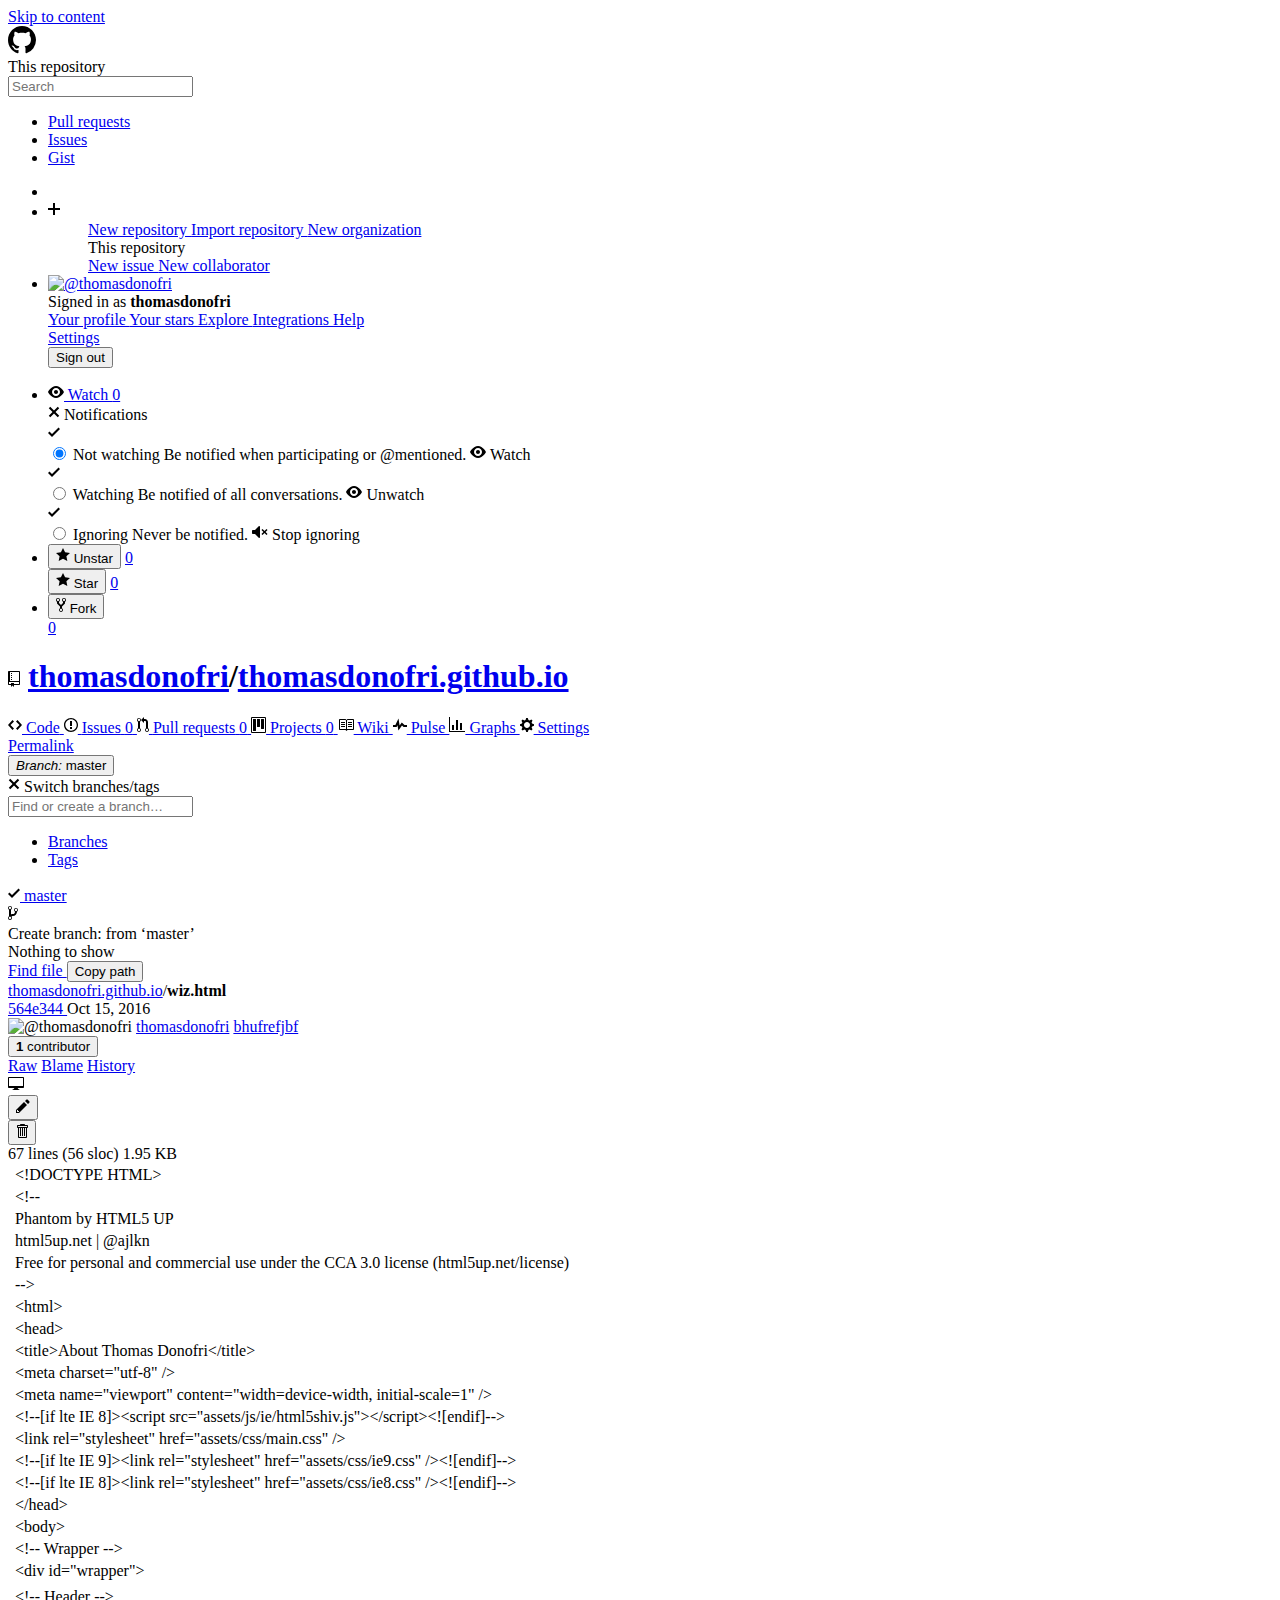
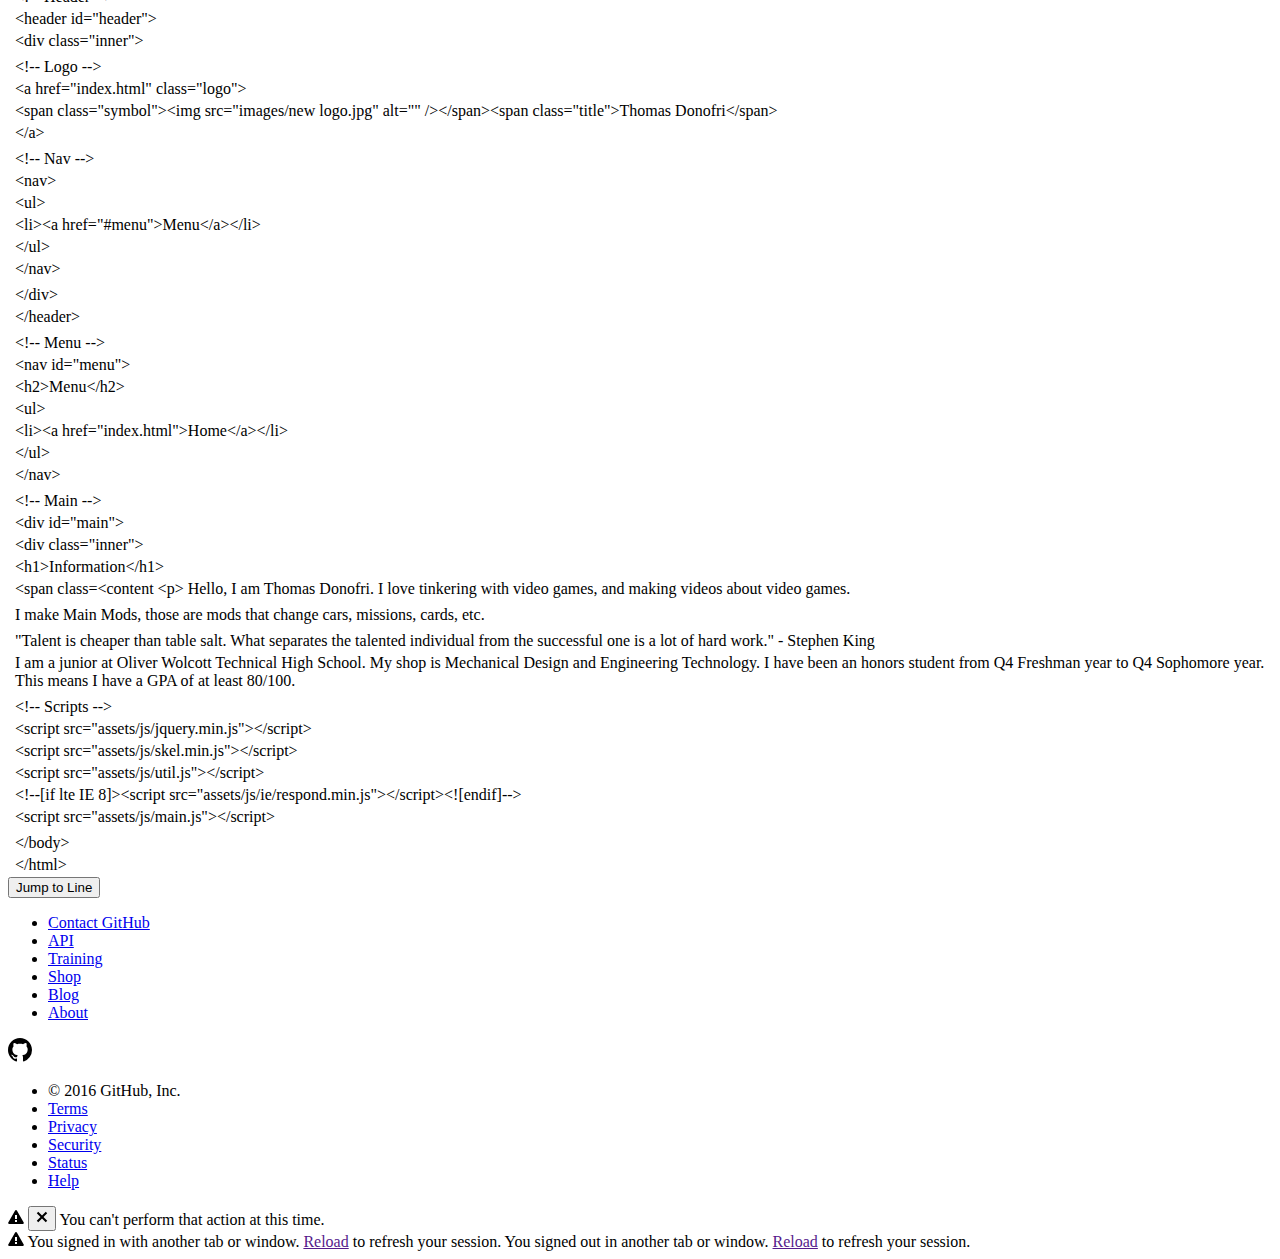
==== commit 2a8e2038: "Add files via upload" ====
--- a/wiz.html
+++ b/wiz.html
@@ -1,67 +1,999 @@
-<!DOCTYPE HTML>
-<!--
-	Phantom by HTML5 UP
-	html5up.net | @ajlkn
-	Free for personal and commercial use under the CCA 3.0 license (html5up.net/license)
--->
-<html>
-	<head>
-		<title>About Thomas Donofri</title>
-		<meta charset="utf-8" />
-		<meta name="viewport" content="width=device-width, initial-scale=1" />
-		<!--[if lte IE 8]><script src="assets/js/ie/html5shiv.js"></script><![endif]-->
-		<link rel="stylesheet" href="assets/css/main.css" />
-		<!--[if lte IE 9]><link rel="stylesheet" href="assets/css/ie9.css" /><![endif]-->
-		<!--[if lte IE 8]><link rel="stylesheet" href="assets/css/ie8.css" /><![endif]-->
-	</head>
-	<body>
-		<!-- Wrapper -->
-			<div id="wrapper">
-
-				<!-- Header -->
-					<header id="header">
-						<div class="inner">
-
-							<!-- Logo -->
-								<a href="index.html" class="logo">
-									<span class="symbol"><img src="images/new logo.jpg" alt="" /></span><span class="title">Thomas Donofri</span>
-								</a>
-
-							<!-- Nav -->
-								<nav>
-									<ul>
-										<li><a href="#menu">Menu</a></li>
-									</ul>
-								</nav>
-
-						</div>
-					</header>
-
-				<!-- Menu -->
-					<nav id="menu">
-						<h2>Menu</h2>
-						<ul>
-							<li><a href="index.html">Home</a></li>
-						</ul>
-					</nav>
-
-				<!-- Main -->
-					<div id="main">
-						<div class="inner">
-							<h1>Information</h1>					
-					<span class=<content <p> Hello, I am Thomas Donofri. I love tinkering with video games, and making videos about video games.
-
-I make Main Mods, those are mods that change cars, missions, cards, etc.
-
-"Talent is cheaper than table salt. What separates the talented individual from the successful one is a lot of hard work." - Stephen King
-					
-
-					<!-- Scripts -->
-			<script src="assets/js/jquery.min.js"></script>
-			<script src="assets/js/skel.min.js"></script>
-			<script src="assets/js/util.js"></script>
-			<!--[if lte IE 8]><script src="assets/js/ie/respond.min.js"></script><![endif]-->
-			<script src="assets/js/main.js"></script>
-
-	</body>
-</html>+
+
+
+
+<!DOCTYPE html>
+<html lang="en" class=" is-copy-enabled is-u2f-enabled">
+  <head prefix="og: http://ogp.me/ns# fb: http://ogp.me/ns/fb# object: http://ogp.me/ns/object# article: http://ogp.me/ns/article# profile: http://ogp.me/ns/profile#">
+    <meta charset='utf-8'>
+    
+
+    <link crossorigin="anonymous" href="https://assets-cdn.github.com/assets/frameworks-c07ca57e8924150abac5f078c979cff71dc056c6015560c7bf45898e963137e4.css" integrity="sha256-wHylfokkFQq6xfB4yXnP9x3AVsYBVWDHv0WJjpYxN+Q=" media="all" rel="stylesheet" />
+    <link crossorigin="anonymous" href="https://assets-cdn.github.com/assets/github-2a4891c1cf0de680dbece3f37929f403f63b2136b359ec4e535e2f0166cd4759.css" integrity="sha256-KkiRwc8N5oDb7OPzeSn0A/Y7ITazWexOU14vAWbNR1k=" media="all" rel="stylesheet" />
+    
+    
+    
+    
+
+    <meta http-equiv="X-UA-Compatible" content="IE=edge">
+    <meta http-equiv="Content-Language" content="en">
+    <meta name="viewport" content="width=device-width">
+    
+    <title>thomasdonofri.github.io/wiz.html at master · thomasdonofri/thomasdonofri.github.io</title>
+    <link rel="search" type="application/opensearchdescription+xml" href="/opensearch.xml" title="GitHub">
+    <link rel="fluid-icon" href="https://github.com/fluidicon.png" title="GitHub">
+    <link rel="apple-touch-icon" href="/apple-touch-icon.png">
+    <link rel="apple-touch-icon" sizes="57x57" href="/apple-touch-icon-57x57.png">
+    <link rel="apple-touch-icon" sizes="60x60" href="/apple-touch-icon-60x60.png">
+    <link rel="apple-touch-icon" sizes="72x72" href="/apple-touch-icon-72x72.png">
+    <link rel="apple-touch-icon" sizes="76x76" href="/apple-touch-icon-76x76.png">
+    <link rel="apple-touch-icon" sizes="114x114" href="/apple-touch-icon-114x114.png">
+    <link rel="apple-touch-icon" sizes="120x120" href="/apple-touch-icon-120x120.png">
+    <link rel="apple-touch-icon" sizes="144x144" href="/apple-touch-icon-144x144.png">
+    <link rel="apple-touch-icon" sizes="152x152" href="/apple-touch-icon-152x152.png">
+    <link rel="apple-touch-icon" sizes="180x180" href="/apple-touch-icon-180x180.png">
+    <meta property="fb:app_id" content="1401488693436528">
+
+      <meta content="https://avatars3.githubusercontent.com/u/22718652?v=3&amp;s=400" name="twitter:image:src" /><meta content="@github" name="twitter:site" /><meta content="summary" name="twitter:card" /><meta content="thomasdonofri/thomasdonofri.github.io" name="twitter:title" /><meta content="thomasdonofri.github.io - I made w website" name="twitter:description" />
+      <meta content="https://avatars3.githubusercontent.com/u/22718652?v=3&amp;s=400" property="og:image" /><meta content="GitHub" property="og:site_name" /><meta content="object" property="og:type" /><meta content="thomasdonofri/thomasdonofri.github.io" property="og:title" /><meta content="https://github.com/thomasdonofri/thomasdonofri.github.io" property="og:url" /><meta content="thomasdonofri.github.io - I made w website" property="og:description" />
+      <meta name="browser-stats-url" content="https://api.github.com/_private/browser/stats">
+    <meta name="browser-errors-url" content="https://api.github.com/_private/browser/errors">
+    <link rel="assets" href="https://assets-cdn.github.com/">
+    <link rel="web-socket" href="wss://live.github.com/_sockets/MjI3MTg2NTI6OTQyMDk1MDQzYzY4OTk1MDEwNmMzNGU3YzM5MTVlZTk6ZTk0YzIzOGY0YTQ4ZjhiZmE0NmRlNzk2NTUzMTUyMDA2OWE3N2QyYTQ2MDExZTEwODM4OTU3OGVmMDAyYTZhMg==--ad3b29dfdc55fba240938c6040a2715c8f2bef33">
+    <meta name="pjax-timeout" content="1000">
+    <link rel="sudo-modal" href="/sessions/sudo_modal">
+    <meta name="request-id" content="480A7BB1:24241:29157EA:580A3386" data-pjax-transient>
+
+    <meta name="msapplication-TileImage" content="/windows-tile.png">
+    <meta name="msapplication-TileColor" content="#ffffff">
+    <meta name="selected-link" value="repo_source" data-pjax-transient>
+
+    <meta name="google-site-verification" content="KT5gs8h0wvaagLKAVWq8bbeNwnZZK1r1XQysX3xurLU">
+<meta name="google-site-verification" content="ZzhVyEFwb7w3e0-uOTltm8Jsck2F5StVihD0exw2fsA">
+    <meta name="google-analytics" content="UA-3769691-2">
+
+<meta content="collector.githubapp.com" name="octolytics-host" /><meta content="github" name="octolytics-app-id" /><meta content="480A7BB1:24241:29157EA:580A3386" name="octolytics-dimension-request_id" /><meta content="22718652" name="octolytics-actor-id" /><meta content="thomasdonofri" name="octolytics-actor-login" /><meta content="0bf6f811a121b891e848ef6a60f1ba1133572c5ae194b2879c15f0c3ee1b8bea" name="octolytics-actor-hash" />
+<meta content="/&lt;user-name&gt;/&lt;repo-name&gt;/blob/show" data-pjax-transient="true" name="analytics-location" />
+
+
+
+  <meta class="js-ga-set" name="dimension1" content="Logged In">
+
+
+
+        <meta name="hostname" content="github.com">
+    <meta name="user-login" content="thomasdonofri">
+
+        <meta name="expected-hostname" content="github.com">
+      <meta name="js-proxy-site-detection-payload" content="[base64]">
+
+
+      <link rel="mask-icon" href="https://assets-cdn.github.com/pinned-octocat.svg" color="#4078c0">
+      <link rel="icon" type="image/x-icon" href="https://assets-cdn.github.com/favicon.ico">
+
+    <meta name="html-safe-nonce" content="2027cc18b1860e1241392787b90edb2a7485748b">
+    <meta content="cfa344ce4cc12a87a5e3023eb995f2e8a0714eff" name="form-nonce" />
+
+    <meta http-equiv="x-pjax-version" content="7f42bde3d2a6e03e0d5897c675d31f86">
+    
+
+      
+  <meta name="description" content="thomasdonofri.github.io - I made w website">
+  <meta name="go-import" content="github.com/thomasdonofri/thomasdonofri.github.io git https://github.com/thomasdonofri/thomasdonofri.github.io.git">
+
+  <meta content="22718652" name="octolytics-dimension-user_id" /><meta content="thomasdonofri" name="octolytics-dimension-user_login" /><meta content="70939553" name="octolytics-dimension-repository_id" /><meta content="thomasdonofri/thomasdonofri.github.io" name="octolytics-dimension-repository_nwo" /><meta content="true" name="octolytics-dimension-repository_public" /><meta content="false" name="octolytics-dimension-repository_is_fork" /><meta content="70939553" name="octolytics-dimension-repository_network_root_id" /><meta content="thomasdonofri/thomasdonofri.github.io" name="octolytics-dimension-repository_network_root_nwo" />
+  <link href="https://github.com/thomasdonofri/thomasdonofri.github.io/commits/master.atom" rel="alternate" title="Recent Commits to thomasdonofri.github.io:master" type="application/atom+xml">
+
+
+      <link rel="canonical" href="https://github.com/thomasdonofri/thomasdonofri.github.io/blob/master/wiz.html" data-pjax-transient>
+  </head>
+
+
+  <body class="logged-in  env-production windows vis-public page-blob">
+    <div id="js-pjax-loader-bar" class="pjax-loader-bar"><div class="progress"></div></div>
+    <a href="#start-of-content" tabindex="1" class="accessibility-aid js-skip-to-content">Skip to content</a>
+
+    
+    
+    
+
+
+
+        <div class="header header-logged-in true" role="banner">
+  <div class="container clearfix">
+
+    <a class="header-logo-invertocat" href="https://github.com/" data-hotkey="g d" aria-label="Homepage" data-ga-click="Header, go to dashboard, icon:logo">
+  <svg aria-hidden="true" class="octicon octicon-mark-github" height="28" version="1.1" viewBox="0 0 16 16" width="28"><path d="M8 0C3.58 0 0 3.58 0 8c0 3.54 2.29 6.53 5.47 7.59.4.07.55-.17.55-.38 0-.19-.01-.82-.01-1.49-2.01.37-2.53-.49-2.69-.94-.09-.23-.48-.94-.82-1.13-.28-.15-.68-.52-.01-.53.63-.01 1.08.58 1.23.82.72 1.21 1.87.87 2.33.66.07-.52.28-.87.51-1.07-1.78-.2-3.64-.89-3.64-3.95 0-.87.31-1.59.82-2.15-.08-.2-.36-1.02.08-2.12 0 0 .67-.21 2.2.82.64-.18 1.32-.27 2-.27.68 0 1.36.09 2 .27 1.53-1.04 2.2-.82 2.2-.82.44 1.1.16 1.92.08 2.12.51.56.82 1.27.82 2.15 0 3.07-1.87 3.75-3.65 3.95.29.25.54.73.54 1.48 0 1.07-.01 1.93-.01 2.2 0 .21.15.46.55.38A8.013 8.013 0 0 0 16 8c0-4.42-3.58-8-8-8z"></path></svg>
+</a>
+
+
+        <div class="header-search scoped-search site-scoped-search js-site-search" role="search">
+  <!-- '"` --><!-- </textarea></xmp> --></option></form><form accept-charset="UTF-8" action="/thomasdonofri/thomasdonofri.github.io/search" class="js-site-search-form" data-scoped-search-url="/thomasdonofri/thomasdonofri.github.io/search" data-unscoped-search-url="/search" method="get"><div style="margin:0;padding:0;display:inline"><input name="utf8" type="hidden" value="&#x2713;" /></div>
+    <label class="form-control header-search-wrapper js-chromeless-input-container">
+      <div class="header-search-scope">This repository</div>
+      <input type="text"
+        class="form-control header-search-input js-site-search-focus js-site-search-field is-clearable"
+        data-hotkey="s"
+        name="q"
+        placeholder="Search"
+        aria-label="Search this repository"
+        data-unscoped-placeholder="Search GitHub"
+        data-scoped-placeholder="Search"
+        autocapitalize="off">
+    </label>
+</form></div>
+
+
+      <ul class="header-nav float-left" role="navigation">
+        <li class="header-nav-item">
+          <a href="/pulls" aria-label="Pull requests you created" class="js-selected-navigation-item header-nav-link" data-ga-click="Header, click, Nav menu - item:pulls context:user" data-hotkey="g p" data-selected-links="/pulls /pulls/assigned /pulls/mentioned /pulls">
+            Pull requests
+</a>        </li>
+        <li class="header-nav-item">
+          <a href="/issues" aria-label="Issues you created" class="js-selected-navigation-item header-nav-link" data-ga-click="Header, click, Nav menu - item:issues context:user" data-hotkey="g i" data-selected-links="/issues /issues/assigned /issues/mentioned /issues">
+            Issues
+</a>        </li>
+          <li class="header-nav-item">
+            <a class="header-nav-link" href="https://gist.github.com/" data-ga-click="Header, go to gist, text:gist">Gist</a>
+          </li>
+      </ul>
+
+    
+<ul class="header-nav user-nav float-right" id="user-links">
+  <li class="header-nav-item">
+    
+
+  </li>
+
+  <li class="header-nav-item dropdown js-menu-container">
+    <a class="header-nav-link tooltipped tooltipped-s js-menu-target" href="/new"
+       aria-label="Create new…"
+       data-ga-click="Header, create new, icon:add">
+      <svg aria-hidden="true" class="octicon octicon-plus float-left" height="16" version="1.1" viewBox="0 0 12 16" width="12"><path d="M12 9H7v5H5V9H0V7h5V2h2v5h5z"></path></svg>
+      <span class="dropdown-caret"></span>
+    </a>
+
+    <div class="dropdown-menu-content js-menu-content">
+      <ul class="dropdown-menu dropdown-menu-sw">
+        
+<a class="dropdown-item" href="/new" data-ga-click="Header, create new repository">
+  New repository
+</a>
+
+  <a class="dropdown-item" href="/new/import" data-ga-click="Header, import a repository">
+    Import repository
+  </a>
+
+
+  <a class="dropdown-item" href="/organizations/new" data-ga-click="Header, create new organization">
+    New organization
+  </a>
+
+
+
+  <div class="dropdown-divider"></div>
+  <div class="dropdown-header">
+    <span title="thomasdonofri/thomasdonofri.github.io">This repository</span>
+  </div>
+    <a class="dropdown-item" href="/thomasdonofri/thomasdonofri.github.io/issues/new" data-ga-click="Header, create new issue">
+      New issue
+    </a>
+    <a class="dropdown-item" href="/thomasdonofri/thomasdonofri.github.io/settings/collaboration" data-ga-click="Header, create new collaborator">
+      New collaborator
+    </a>
+
+      </ul>
+    </div>
+  </li>
+
+  <li class="header-nav-item dropdown js-menu-container">
+    <a class="header-nav-link name tooltipped tooltipped-sw js-menu-target" href="/thomasdonofri"
+       aria-label="View profile and more"
+       data-ga-click="Header, show menu, icon:avatar">
+      <img alt="@thomasdonofri" class="avatar" height="20" src="https://avatars0.githubusercontent.com/u/22718652?v=3&amp;s=40" width="20" />
+      <span class="dropdown-caret"></span>
+    </a>
+
+    <div class="dropdown-menu-content js-menu-content">
+      <div class="dropdown-menu dropdown-menu-sw">
+        <div class="dropdown-header header-nav-current-user css-truncate">
+          Signed in as <strong class="css-truncate-target">thomasdonofri</strong>
+        </div>
+
+        <div class="dropdown-divider"></div>
+
+        <a class="dropdown-item" href="/thomasdonofri" data-ga-click="Header, go to profile, text:your profile">
+          Your profile
+        </a>
+        <a class="dropdown-item" href="/thomasdonofri?tab=stars" data-ga-click="Header, go to starred repos, text:your stars">
+          Your stars
+        </a>
+        <a class="dropdown-item" href="/explore" data-ga-click="Header, go to explore, text:explore">
+          Explore
+        </a>
+          <a class="dropdown-item" href="/integrations" data-ga-click="Header, go to integrations, text:integrations">
+            Integrations
+          </a>
+        <a class="dropdown-item" href="https://help.github.com" data-ga-click="Header, go to help, text:help">
+          Help
+        </a>
+
+
+        <div class="dropdown-divider"></div>
+
+        <a class="dropdown-item" href="/settings/profile" data-ga-click="Header, go to settings, icon:settings">
+          Settings
+        </a>
+
+        <!-- '"` --><!-- </textarea></xmp> --></option></form><form accept-charset="UTF-8" action="/logout" class="logout-form" data-form-nonce="cfa344ce4cc12a87a5e3023eb995f2e8a0714eff" method="post"><div style="margin:0;padding:0;display:inline"><input name="utf8" type="hidden" value="&#x2713;" /><input name="authenticity_token" type="hidden" value="mbMRrFj4HQyXDpSN4COZfIosg3suwbdtbWNMVeieEk9I8GWSlXd45GQcYZ0Qz5VETqtvYbiosw8o3ud6XFA5eg==" /></div>
+          <button type="submit" class="dropdown-item dropdown-signout" data-ga-click="Header, sign out, icon:logout">
+            Sign out
+          </button>
+</form>      </div>
+    </div>
+  </li>
+</ul>
+
+
+    
+  </div>
+</div>
+
+
+      
+
+
+    <div id="start-of-content" class="accessibility-aid"></div>
+
+      <div id="js-flash-container">
+</div>
+
+
+    <div role="main">
+        <div itemscope itemtype="http://schema.org/SoftwareSourceCode">
+    <div id="js-repo-pjax-container" data-pjax-container>
+      
+<div class="pagehead repohead instapaper_ignore readability-menu experiment-repo-nav">
+  <div class="container repohead-details-container">
+
+    
+
+<ul class="pagehead-actions">
+
+  <li>
+        <!-- '"` --><!-- </textarea></xmp> --></option></form><form accept-charset="UTF-8" action="/notifications/subscribe" class="js-social-container" data-autosubmit="true" data-form-nonce="cfa344ce4cc12a87a5e3023eb995f2e8a0714eff" data-remote="true" method="post"><div style="margin:0;padding:0;display:inline"><input name="utf8" type="hidden" value="&#x2713;" /><input name="authenticity_token" type="hidden" value="CrG7BD3nIOKWC7/ti885L3nVDGicWx8ApWB9cwdrL5xx798iKCkUmRh1Mt3JoWLl3jDZX8wzbYoPJcVlgsKBKw==" /></div>      <input class="form-control" id="repository_id" name="repository_id" type="hidden" value="70939553" />
+
+        <div class="select-menu js-menu-container js-select-menu">
+          <a href="/thomasdonofri/thomasdonofri.github.io/subscription"
+            class="btn btn-sm btn-with-count select-menu-button js-menu-target" role="button" tabindex="0" aria-haspopup="true"
+            data-ga-click="Repository, click Watch settings, action:blob#show">
+            <span class="js-select-button">
+              <svg aria-hidden="true" class="octicon octicon-eye" height="16" version="1.1" viewBox="0 0 16 16" width="16"><path d="M8.06 2C3 2 0 8 0 8s3 6 8.06 6C13 14 16 8 16 8s-3-6-7.94-6zM8 12c-2.2 0-4-1.78-4-4 0-2.2 1.8-4 4-4 2.22 0 4 1.8 4 4 0 2.22-1.78 4-4 4zm2-4c0 1.11-.89 2-2 2-1.11 0-2-.89-2-2 0-1.11.89-2 2-2 1.11 0 2 .89 2 2z"></path></svg>
+              Watch
+            </span>
+          </a>
+          <a class="social-count js-social-count"
+            href="/thomasdonofri/thomasdonofri.github.io/watchers"
+            aria-label="0 users are watching this repository">
+            0
+          </a>
+
+        <div class="select-menu-modal-holder">
+          <div class="select-menu-modal subscription-menu-modal js-menu-content" aria-hidden="true">
+            <div class="select-menu-header js-navigation-enable" tabindex="-1">
+              <svg aria-label="Close" class="octicon octicon-x js-menu-close" height="16" role="img" version="1.1" viewBox="0 0 12 16" width="12"><path d="M7.48 8l3.75 3.75-1.48 1.48L6 9.48l-3.75 3.75-1.48-1.48L4.52 8 .77 4.25l1.48-1.48L6 6.52l3.75-3.75 1.48 1.48z"></path></svg>
+              <span class="select-menu-title">Notifications</span>
+            </div>
+
+              <div class="select-menu-list js-navigation-container" role="menu">
+
+                <div class="select-menu-item js-navigation-item selected" role="menuitem" tabindex="0">
+                  <svg aria-hidden="true" class="octicon octicon-check select-menu-item-icon" height="16" version="1.1" viewBox="0 0 12 16" width="12"><path d="M12 5l-8 8-4-4 1.5-1.5L4 10l6.5-6.5z"></path></svg>
+                  <div class="select-menu-item-text">
+                    <input checked="checked" id="do_included" name="do" type="radio" value="included" />
+                    <span class="select-menu-item-heading">Not watching</span>
+                    <span class="description">Be notified when participating or @mentioned.</span>
+                    <span class="js-select-button-text hidden-select-button-text">
+                      <svg aria-hidden="true" class="octicon octicon-eye" height="16" version="1.1" viewBox="0 0 16 16" width="16"><path d="M8.06 2C3 2 0 8 0 8s3 6 8.06 6C13 14 16 8 16 8s-3-6-7.94-6zM8 12c-2.2 0-4-1.78-4-4 0-2.2 1.8-4 4-4 2.22 0 4 1.8 4 4 0 2.22-1.78 4-4 4zm2-4c0 1.11-.89 2-2 2-1.11 0-2-.89-2-2 0-1.11.89-2 2-2 1.11 0 2 .89 2 2z"></path></svg>
+                      Watch
+                    </span>
+                  </div>
+                </div>
+
+                <div class="select-menu-item js-navigation-item " role="menuitem" tabindex="0">
+                  <svg aria-hidden="true" class="octicon octicon-check select-menu-item-icon" height="16" version="1.1" viewBox="0 0 12 16" width="12"><path d="M12 5l-8 8-4-4 1.5-1.5L4 10l6.5-6.5z"></path></svg>
+                  <div class="select-menu-item-text">
+                    <input id="do_subscribed" name="do" type="radio" value="subscribed" />
+                    <span class="select-menu-item-heading">Watching</span>
+                    <span class="description">Be notified of all conversations.</span>
+                    <span class="js-select-button-text hidden-select-button-text">
+                      <svg aria-hidden="true" class="octicon octicon-eye" height="16" version="1.1" viewBox="0 0 16 16" width="16"><path d="M8.06 2C3 2 0 8 0 8s3 6 8.06 6C13 14 16 8 16 8s-3-6-7.94-6zM8 12c-2.2 0-4-1.78-4-4 0-2.2 1.8-4 4-4 2.22 0 4 1.8 4 4 0 2.22-1.78 4-4 4zm2-4c0 1.11-.89 2-2 2-1.11 0-2-.89-2-2 0-1.11.89-2 2-2 1.11 0 2 .89 2 2z"></path></svg>
+                      Unwatch
+                    </span>
+                  </div>
+                </div>
+
+                <div class="select-menu-item js-navigation-item " role="menuitem" tabindex="0">
+                  <svg aria-hidden="true" class="octicon octicon-check select-menu-item-icon" height="16" version="1.1" viewBox="0 0 12 16" width="12"><path d="M12 5l-8 8-4-4 1.5-1.5L4 10l6.5-6.5z"></path></svg>
+                  <div class="select-menu-item-text">
+                    <input id="do_ignore" name="do" type="radio" value="ignore" />
+                    <span class="select-menu-item-heading">Ignoring</span>
+                    <span class="description">Never be notified.</span>
+                    <span class="js-select-button-text hidden-select-button-text">
+                      <svg aria-hidden="true" class="octicon octicon-mute" height="16" version="1.1" viewBox="0 0 16 16" width="16"><path d="M8 2.81v10.38c0 .67-.81 1-1.28.53L3 10H1c-.55 0-1-.45-1-1V7c0-.55.45-1 1-1h2l3.72-3.72C7.19 1.81 8 2.14 8 2.81zm7.53 3.22l-1.06-1.06-1.97 1.97-1.97-1.97-1.06 1.06L11.44 8 9.47 9.97l1.06 1.06 1.97-1.97 1.97 1.97 1.06-1.06L13.56 8l1.97-1.97z"></path></svg>
+                      Stop ignoring
+                    </span>
+                  </div>
+                </div>
+
+              </div>
+
+            </div>
+          </div>
+        </div>
+</form>
+  </li>
+
+  <li>
+    
+  <div class="js-toggler-container js-social-container starring-container ">
+
+    <!-- '"` --><!-- </textarea></xmp> --></option></form><form accept-charset="UTF-8" action="/thomasdonofri/thomasdonofri.github.io/unstar" class="starred" data-form-nonce="cfa344ce4cc12a87a5e3023eb995f2e8a0714eff" data-remote="true" method="post"><div style="margin:0;padding:0;display:inline"><input name="utf8" type="hidden" value="&#x2713;" /><input name="authenticity_token" type="hidden" value="6zpxxI4SObLYdiy23EPbgG6ebiYQ5CKmTZxZsCsOiJtV1UMYKLCP2rHLYb6AQ3h4io5v2CNvBC7dQhHl/PIxQg==" /></div>
+      <button
+        type="submit"
+        class="btn btn-sm btn-with-count js-toggler-target"
+        aria-label="Unstar this repository" title="Unstar thomasdonofri/thomasdonofri.github.io"
+        data-ga-click="Repository, click unstar button, action:blob#show; text:Unstar">
+        <svg aria-hidden="true" class="octicon octicon-star" height="16" version="1.1" viewBox="0 0 14 16" width="14"><path d="M14 6l-4.9-.64L7 1 4.9 5.36 0 6l3.6 3.26L2.67 14 7 11.67 11.33 14l-.93-4.74z"></path></svg>
+        Unstar
+      </button>
+        <a class="social-count js-social-count" href="/thomasdonofri/thomasdonofri.github.io/stargazers"
+           aria-label="0 users starred this repository">
+          0
+        </a>
+</form>
+    <!-- '"` --><!-- </textarea></xmp> --></option></form><form accept-charset="UTF-8" action="/thomasdonofri/thomasdonofri.github.io/star" class="unstarred" data-form-nonce="cfa344ce4cc12a87a5e3023eb995f2e8a0714eff" data-remote="true" method="post"><div style="margin:0;padding:0;display:inline"><input name="utf8" type="hidden" value="&#x2713;" /><input name="authenticity_token" type="hidden" value="0YbMrtTwtILTLz8GnuTCLebvHyNJ0LS6GuoA71nVIMtrtwCVD0DoO2MYnnmIOMuTeVgq3aZ9tOmystIRs89wMg==" /></div>
+      <button
+        type="submit"
+        class="btn btn-sm btn-with-count js-toggler-target"
+        aria-label="Star this repository" title="Star thomasdonofri/thomasdonofri.github.io"
+        data-ga-click="Repository, click star button, action:blob#show; text:Star">
+        <svg aria-hidden="true" class="octicon octicon-star" height="16" version="1.1" viewBox="0 0 14 16" width="14"><path d="M14 6l-4.9-.64L7 1 4.9 5.36 0 6l3.6 3.26L2.67 14 7 11.67 11.33 14l-.93-4.74z"></path></svg>
+        Star
+      </button>
+        <a class="social-count js-social-count" href="/thomasdonofri/thomasdonofri.github.io/stargazers"
+           aria-label="0 users starred this repository">
+          0
+        </a>
+</form>  </div>
+
+  </li>
+
+  <li>
+          <!-- '"` --><!-- </textarea></xmp> --></option></form><form accept-charset="UTF-8" action="/thomasdonofri/thomasdonofri.github.io/fork" class="btn-with-count" data-form-nonce="cfa344ce4cc12a87a5e3023eb995f2e8a0714eff" method="post"><div style="margin:0;padding:0;display:inline"><input name="utf8" type="hidden" value="&#x2713;" /><input name="authenticity_token" type="hidden" value="WM3I0wo+Ykaj1wig6G49B7n8OZUUnFN7QAQ/dZqXH9LeOOd/4Wmji/vAYtcWEn7y4liy8gVjGmukYbEnTEF+pA==" /></div>
+            <button
+                type="submit"
+                class="btn btn-sm btn-with-count"
+                data-ga-click="Repository, show fork modal, action:blob#show; text:Fork"
+                title="Fork your own copy of thomasdonofri/thomasdonofri.github.io to your account"
+                aria-label="Fork your own copy of thomasdonofri/thomasdonofri.github.io to your account">
+              <svg aria-hidden="true" class="octicon octicon-repo-forked" height="16" version="1.1" viewBox="0 0 10 16" width="10"><path d="M8 1a1.993 1.993 0 0 0-1 3.72V6L5 8 3 6V4.72A1.993 1.993 0 0 0 2 1a1.993 1.993 0 0 0-1 3.72V6.5l3 3v1.78A1.993 1.993 0 0 0 5 15a1.993 1.993 0 0 0 1-3.72V9.5l3-3V4.72A1.993 1.993 0 0 0 8 1zM2 4.2C1.34 4.2.8 3.65.8 3c0-.65.55-1.2 1.2-1.2.65 0 1.2.55 1.2 1.2 0 .65-.55 1.2-1.2 1.2zm3 10c-.66 0-1.2-.55-1.2-1.2 0-.65.55-1.2 1.2-1.2.65 0 1.2.55 1.2 1.2 0 .65-.55 1.2-1.2 1.2zm3-10c-.66 0-1.2-.55-1.2-1.2 0-.65.55-1.2 1.2-1.2.65 0 1.2.55 1.2 1.2 0 .65-.55 1.2-1.2 1.2z"></path></svg>
+              Fork
+            </button>
+</form>
+    <a href="/thomasdonofri/thomasdonofri.github.io/network" class="social-count"
+       aria-label="0 users are forked this repository">
+      0
+    </a>
+  </li>
+</ul>
+
+    <h1 class="public ">
+  <svg aria-hidden="true" class="octicon octicon-repo" height="16" version="1.1" viewBox="0 0 12 16" width="12"><path d="M4 9H3V8h1v1zm0-3H3v1h1V6zm0-2H3v1h1V4zm0-2H3v1h1V2zm8-1v12c0 .55-.45 1-1 1H6v2l-1.5-1.5L3 16v-2H1c-.55 0-1-.45-1-1V1c0-.55.45-1 1-1h10c.55 0 1 .45 1 1zm-1 10H1v2h2v-1h3v1h5v-2zm0-10H2v9h9V1z"></path></svg>
+  <span class="author" itemprop="author"><a href="/thomasdonofri" class="url fn" rel="author">thomasdonofri</a></span><!--
+--><span class="path-divider">/</span><!--
+--><strong itemprop="name"><a href="/thomasdonofri/thomasdonofri.github.io" data-pjax="#js-repo-pjax-container">thomasdonofri.github.io</a></strong>
+
+</h1>
+
+  </div>
+  <div class="container">
+    
+<nav class="reponav js-repo-nav js-sidenav-container-pjax"
+     itemscope
+     itemtype="http://schema.org/BreadcrumbList"
+     role="navigation"
+     data-pjax="#js-repo-pjax-container">
+
+  <span itemscope itemtype="http://schema.org/ListItem" itemprop="itemListElement">
+    <a href="/thomasdonofri/thomasdonofri.github.io" aria-selected="true" class="js-selected-navigation-item selected reponav-item" data-hotkey="g c" data-selected-links="repo_source repo_downloads repo_commits repo_releases repo_tags repo_branches /thomasdonofri/thomasdonofri.github.io" itemprop="url">
+      <svg aria-hidden="true" class="octicon octicon-code" height="16" version="1.1" viewBox="0 0 14 16" width="14"><path d="M9.5 3L8 4.5 11.5 8 8 11.5 9.5 13 14 8 9.5 3zm-5 0L0 8l4.5 5L6 11.5 2.5 8 6 4.5 4.5 3z"></path></svg>
+      <span itemprop="name">Code</span>
+      <meta itemprop="position" content="1">
+</a>  </span>
+
+    <span itemscope itemtype="http://schema.org/ListItem" itemprop="itemListElement">
+      <a href="/thomasdonofri/thomasdonofri.github.io/issues" class="js-selected-navigation-item reponav-item" data-hotkey="g i" data-selected-links="repo_issues repo_labels repo_milestones /thomasdonofri/thomasdonofri.github.io/issues" itemprop="url">
+        <svg aria-hidden="true" class="octicon octicon-issue-opened" height="16" version="1.1" viewBox="0 0 14 16" width="14"><path d="M7 2.3c3.14 0 5.7 2.56 5.7 5.7s-2.56 5.7-5.7 5.7A5.71 5.71 0 0 1 1.3 8c0-3.14 2.56-5.7 5.7-5.7zM7 1C3.14 1 0 4.14 0 8s3.14 7 7 7 7-3.14 7-7-3.14-7-7-7zm1 3H6v5h2V4zm0 6H6v2h2v-2z"></path></svg>
+        <span itemprop="name">Issues</span>
+        <span class="counter">0</span>
+        <meta itemprop="position" content="2">
+</a>    </span>
+
+  <span itemscope itemtype="http://schema.org/ListItem" itemprop="itemListElement">
+    <a href="/thomasdonofri/thomasdonofri.github.io/pulls" class="js-selected-navigation-item reponav-item" data-hotkey="g p" data-selected-links="repo_pulls /thomasdonofri/thomasdonofri.github.io/pulls" itemprop="url">
+      <svg aria-hidden="true" class="octicon octicon-git-pull-request" height="16" version="1.1" viewBox="0 0 12 16" width="12"><path d="M11 11.28V5c-.03-.78-.34-1.47-.94-2.06C9.46 2.35 8.78 2.03 8 2H7V0L4 3l3 3V4h1c.27.02.48.11.69.31.21.2.3.42.31.69v6.28A1.993 1.993 0 0 0 10 15a1.993 1.993 0 0 0 1-3.72zm-1 2.92c-.66 0-1.2-.55-1.2-1.2 0-.65.55-1.2 1.2-1.2.65 0 1.2.55 1.2 1.2 0 .65-.55 1.2-1.2 1.2zM4 3c0-1.11-.89-2-2-2a1.993 1.993 0 0 0-1 3.72v6.56A1.993 1.993 0 0 0 2 15a1.993 1.993 0 0 0 1-3.72V4.72c.59-.34 1-.98 1-1.72zm-.8 10c0 .66-.55 1.2-1.2 1.2-.65 0-1.2-.55-1.2-1.2 0-.65.55-1.2 1.2-1.2.65 0 1.2.55 1.2 1.2zM2 4.2C1.34 4.2.8 3.65.8 3c0-.65.55-1.2 1.2-1.2.65 0 1.2.55 1.2 1.2 0 .65-.55 1.2-1.2 1.2z"></path></svg>
+      <span itemprop="name">Pull requests</span>
+      <span class="counter">0</span>
+      <meta itemprop="position" content="3">
+</a>  </span>
+
+  <a href="/thomasdonofri/thomasdonofri.github.io/projects" class="js-selected-navigation-item reponav-item" data-selected-links="repo_projects new_repo_project repo_project /thomasdonofri/thomasdonofri.github.io/projects">
+    <svg class="octicon" aria-hidden="true" version="1.1" width="15" height="16" viewBox="0 0 15 16">
+      <path d="M1 15h13V1H1v14zM15 1v14a1 1 0 0 1-1 1H1a1 1 0 0 1-1-1V1a1 1 0 0 1 1-1h13a1 1 0 0 1 1 1zm-4.41 11h1.82c.59 0 .59-.41.59-1V3c0-.59 0-1-.59-1h-1.82C10 2 10 2.41 10 3v8c0 .59 0 1 .59 1zm-4-2h1.82C9 10 9 9.59 9 9V3c0-.59 0-1-.59-1H6.59C6 2 6 2.41 6 3v6c0 .59 0 1 .59 1zM2 13V3c0-.59 0-1 .59-1h1.82C5 2 5 2.41 5 3v10c0 .59 0 1-.59 1H2.59C2 14 2 13.59 2 13z"></path>
+    </svg>
+    Projects
+    <span class="counter">0</span>
+</a>
+    <a href="/thomasdonofri/thomasdonofri.github.io/wiki" class="js-selected-navigation-item reponav-item" data-hotkey="g w" data-selected-links="repo_wiki /thomasdonofri/thomasdonofri.github.io/wiki">
+      <svg aria-hidden="true" class="octicon octicon-book" height="16" version="1.1" viewBox="0 0 16 16" width="16"><path d="M3 5h4v1H3V5zm0 3h4V7H3v1zm0 2h4V9H3v1zm11-5h-4v1h4V5zm0 2h-4v1h4V7zm0 2h-4v1h4V9zm2-6v9c0 .55-.45 1-1 1H9.5l-1 1-1-1H2c-.55 0-1-.45-1-1V3c0-.55.45-1 1-1h5.5l1 1 1-1H15c.55 0 1 .45 1 1zm-8 .5L7.5 3H2v9h6V3.5zm7-.5H9.5l-.5.5V12h6V3z"></path></svg>
+      Wiki
+</a>
+
+  <a href="/thomasdonofri/thomasdonofri.github.io/pulse" class="js-selected-navigation-item reponav-item" data-selected-links="pulse /thomasdonofri/thomasdonofri.github.io/pulse">
+    <svg aria-hidden="true" class="octicon octicon-pulse" height="16" version="1.1" viewBox="0 0 14 16" width="14"><path d="M11.5 8L8.8 5.4 6.6 8.5 5.5 1.6 2.38 8H0v2h3.6l.9-1.8.9 5.4L9 8.5l1.6 1.5H14V8z"></path></svg>
+    Pulse
+</a>
+  <a href="/thomasdonofri/thomasdonofri.github.io/graphs" class="js-selected-navigation-item reponav-item" data-selected-links="repo_graphs repo_contributors /thomasdonofri/thomasdonofri.github.io/graphs">
+    <svg aria-hidden="true" class="octicon octicon-graph" height="16" version="1.1" viewBox="0 0 16 16" width="16"><path d="M16 14v1H0V0h1v14h15zM5 13H3V8h2v5zm4 0H7V3h2v10zm4 0h-2V6h2v7z"></path></svg>
+    Graphs
+</a>
+    <a href="/thomasdonofri/thomasdonofri.github.io/settings" class="js-selected-navigation-item reponav-item" data-selected-links="repo_settings repo_branch_settings hooks integration_installations /thomasdonofri/thomasdonofri.github.io/settings">
+      <svg aria-hidden="true" class="octicon octicon-gear" height="16" version="1.1" viewBox="0 0 14 16" width="14"><path d="M14 8.77v-1.6l-1.94-.64-.45-1.09.88-1.84-1.13-1.13-1.81.91-1.09-.45-.69-1.92h-1.6l-.63 1.94-1.11.45-1.84-.88-1.13 1.13.91 1.81-.45 1.09L0 7.23v1.59l1.94.64.45 1.09-.88 1.84 1.13 1.13 1.81-.91 1.09.45.69 1.92h1.59l.63-1.94 1.11-.45 1.84.88 1.13-1.13-.92-1.81.47-1.09L14 8.75v.02zM7 11c-1.66 0-3-1.34-3-3s1.34-3 3-3 3 1.34 3 3-1.34 3-3 3z"></path></svg>
+      Settings
+</a>
+</nav>
+
+  </div>
+</div>
+
+<div class="container new-discussion-timeline experiment-repo-nav">
+  <div class="repository-content">
+
+    
+
+<a href="/thomasdonofri/thomasdonofri.github.io/blob/682967a1f72ad28f9ac7da300cae5122406c383f/wiz.html" class="d-none js-permalink-shortcut" data-hotkey="y">Permalink</a>
+
+<!-- blob contrib key: blob_contributors:v21:b1cfe5d275096e12946496ed53b927cc -->
+
+<div class="file-navigation js-zeroclipboard-container">
+  
+<div class="select-menu branch-select-menu js-menu-container js-select-menu float-left">
+  <button class="btn btn-sm select-menu-button js-menu-target css-truncate" data-hotkey="w"
+    
+    type="button" aria-label="Switch branches or tags" tabindex="0" aria-haspopup="true">
+    <i>Branch:</i>
+    <span class="js-select-button css-truncate-target">master</span>
+  </button>
+
+  <div class="select-menu-modal-holder js-menu-content js-navigation-container" data-pjax aria-hidden="true">
+
+    <div class="select-menu-modal">
+      <div class="select-menu-header">
+        <svg aria-label="Close" class="octicon octicon-x js-menu-close" height="16" role="img" version="1.1" viewBox="0 0 12 16" width="12"><path d="M7.48 8l3.75 3.75-1.48 1.48L6 9.48l-3.75 3.75-1.48-1.48L4.52 8 .77 4.25l1.48-1.48L6 6.52l3.75-3.75 1.48 1.48z"></path></svg>
+        <span class="select-menu-title">Switch branches/tags</span>
+      </div>
+
+      <div class="select-menu-filters">
+        <div class="select-menu-text-filter">
+          <input type="text" aria-label="Find or create a branch…" id="context-commitish-filter-field" class="form-control js-filterable-field js-navigation-enable" placeholder="Find or create a branch…">
+        </div>
+        <div class="select-menu-tabs">
+          <ul>
+            <li class="select-menu-tab">
+              <a href="#" data-tab-filter="branches" data-filter-placeholder="Find or create a branch…" class="js-select-menu-tab" role="tab">Branches</a>
+            </li>
+            <li class="select-menu-tab">
+              <a href="#" data-tab-filter="tags" data-filter-placeholder="Find a tag…" class="js-select-menu-tab" role="tab">Tags</a>
+            </li>
+          </ul>
+        </div>
+      </div>
+
+      <div class="select-menu-list select-menu-tab-bucket js-select-menu-tab-bucket" data-tab-filter="branches" role="menu">
+
+        <div data-filterable-for="context-commitish-filter-field" data-filterable-type="substring">
+
+
+            <a class="select-menu-item js-navigation-item js-navigation-open selected"
+               href="/thomasdonofri/thomasdonofri.github.io/blob/master/wiz.html"
+               data-name="master"
+               data-skip-pjax="true"
+               rel="nofollow">
+              <svg aria-hidden="true" class="octicon octicon-check select-menu-item-icon" height="16" version="1.1" viewBox="0 0 12 16" width="12"><path d="M12 5l-8 8-4-4 1.5-1.5L4 10l6.5-6.5z"></path></svg>
+              <span class="select-menu-item-text css-truncate-target js-select-menu-filter-text">
+                master
+              </span>
+            </a>
+        </div>
+
+          <!-- '"` --><!-- </textarea></xmp> --></option></form><form accept-charset="UTF-8" action="/thomasdonofri/thomasdonofri.github.io/branches" class="js-create-branch select-menu-item select-menu-new-item-form js-navigation-item js-new-item-form" data-form-nonce="cfa344ce4cc12a87a5e3023eb995f2e8a0714eff" method="post"><div style="margin:0;padding:0;display:inline"><input name="utf8" type="hidden" value="&#x2713;" /><input name="authenticity_token" type="hidden" value="bnr3UzuUNHA/2C54bpJO25EkYXQgKDaVtJgsY7yjsHyOucBnwZiwjRGDmDUP9/EGztp8eZ4LEOsNMxb51ldrsg==" /></div>
+          <svg aria-hidden="true" class="octicon octicon-git-branch select-menu-item-icon" height="16" version="1.1" viewBox="0 0 10 16" width="10"><path d="M10 5c0-1.11-.89-2-2-2a1.993 1.993 0 0 0-1 3.72v.3c-.02.52-.23.98-.63 1.38-.4.4-.86.61-1.38.63-.83.02-1.48.16-2 .45V4.72a1.993 1.993 0 0 0-1-3.72C.88 1 0 1.89 0 3a2 2 0 0 0 1 1.72v6.56c-.59.35-1 .99-1 1.72 0 1.11.89 2 2 2 1.11 0 2-.89 2-2 0-.53-.2-1-.53-1.36.09-.06.48-.41.59-.47.25-.11.56-.17.94-.17 1.05-.05 1.95-.45 2.75-1.25S8.95 7.77 9 6.73h-.02C9.59 6.37 10 5.73 10 5zM2 1.8c.66 0 1.2.55 1.2 1.2 0 .65-.55 1.2-1.2 1.2C1.35 4.2.8 3.65.8 3c0-.65.55-1.2 1.2-1.2zm0 12.41c-.66 0-1.2-.55-1.2-1.2 0-.65.55-1.2 1.2-1.2.65 0 1.2.55 1.2 1.2 0 .65-.55 1.2-1.2 1.2zm6-8c-.66 0-1.2-.55-1.2-1.2 0-.65.55-1.2 1.2-1.2.65 0 1.2.55 1.2 1.2 0 .65-.55 1.2-1.2 1.2z"></path></svg>
+            <div class="select-menu-item-text">
+              <span class="select-menu-item-heading">Create branch: <span class="js-new-item-name"></span></span>
+              <span class="description">from ‘master’</span>
+            </div>
+            <input type="hidden" name="name" id="name" class="js-new-item-value">
+            <input type="hidden" name="branch" id="branch" value="master">
+            <input type="hidden" name="path" id="path" value="wiz.html">
+</form>
+      </div>
+
+      <div class="select-menu-list select-menu-tab-bucket js-select-menu-tab-bucket" data-tab-filter="tags">
+        <div data-filterable-for="context-commitish-filter-field" data-filterable-type="substring">
+
+
+        </div>
+
+        <div class="select-menu-no-results">Nothing to show</div>
+      </div>
+
+    </div>
+  </div>
+</div>
+
+  <div class="BtnGroup float-right">
+    <a href="/thomasdonofri/thomasdonofri.github.io/find/master"
+          class="js-pjax-capture-input btn btn-sm BtnGroup-item"
+          data-pjax
+          data-hotkey="t">
+      Find file
+    </a>
+    <button aria-label="Copy file path to clipboard" class="js-zeroclipboard btn btn-sm BtnGroup-item tooltipped tooltipped-s" data-copied-hint="Copied!" type="button">Copy path</button>
+  </div>
+  <div class="breadcrumb js-zeroclipboard-target">
+    <span class="repo-root js-repo-root"><span class="js-path-segment"><a href="/thomasdonofri/thomasdonofri.github.io"><span>thomasdonofri.github.io</span></a></span></span><span class="separator">/</span><strong class="final-path">wiz.html</strong>
+  </div>
+</div>
+
+
+  <div class="commit-tease">
+      <span class="float-right">
+        <a class="commit-tease-sha" href="/thomasdonofri/thomasdonofri.github.io/commit/564e344c0928a42617b0e542aa35bb2460127e26" data-pjax>
+          564e344
+        </a>
+        <relative-time datetime="2016-10-15T18:36:16Z">Oct 15, 2016</relative-time>
+      </span>
+      <div>
+        <img alt="@thomasdonofri" class="avatar" height="20" src="https://avatars0.githubusercontent.com/u/22718652?v=3&amp;s=40" width="20" />
+        <a href="/thomasdonofri" class="user-mention" rel="author">thomasdonofri</a>
+          <a href="/thomasdonofri/thomasdonofri.github.io/commit/564e344c0928a42617b0e542aa35bb2460127e26" class="message" data-pjax="true" title="bhufrefjbf
+
+njkofdmn fdgnj">bhufrefjbf</a>
+      </div>
+
+    <div class="commit-tease-contributors">
+      <button type="button" class="btn-link muted-link contributors-toggle" data-facebox="#blob_contributors_box">
+        <strong>1</strong>
+         contributor
+      </button>
+      
+    </div>
+
+    <div id="blob_contributors_box" style="display:none">
+      <h2 class="facebox-header" data-facebox-id="facebox-header">Users who have contributed to this file</h2>
+      <ul class="facebox-user-list" data-facebox-id="facebox-description">
+          <li class="facebox-user-list-item">
+            <img alt="@thomasdonofri" height="24" src="https://avatars2.githubusercontent.com/u/22718652?v=3&amp;s=48" width="24" />
+            <a href="/thomasdonofri">thomasdonofri</a>
+          </li>
+      </ul>
+    </div>
+  </div>
+
+<div class="file">
+  <div class="file-header">
+  <div class="file-actions">
+
+    <div class="BtnGroup">
+      <a href="/thomasdonofri/thomasdonofri.github.io/raw/master/wiz.html" class="btn btn-sm BtnGroup-item" id="raw-url">Raw</a>
+        <a href="/thomasdonofri/thomasdonofri.github.io/blame/master/wiz.html" class="btn btn-sm js-update-url-with-hash BtnGroup-item">Blame</a>
+      <a href="/thomasdonofri/thomasdonofri.github.io/commits/master/wiz.html" class="btn btn-sm BtnGroup-item" rel="nofollow">History</a>
+    </div>
+
+        <a class="btn-octicon tooltipped tooltipped-nw"
+           href="github-windows://openRepo/https://github.com/thomasdonofri/thomasdonofri.github.io?branch=master&amp;filepath=wiz.html"
+           aria-label="Open this file in GitHub Desktop"
+           data-ga-click="Repository, open with desktop, type:windows">
+            <svg aria-hidden="true" class="octicon octicon-device-desktop" height="16" version="1.1" viewBox="0 0 16 16" width="16"><path d="M15 2H1c-.55 0-1 .45-1 1v9c0 .55.45 1 1 1h5.34c-.25.61-.86 1.39-2.34 2h8c-1.48-.61-2.09-1.39-2.34-2H15c.55 0 1-.45 1-1V3c0-.55-.45-1-1-1zm0 9H1V3h14v8z"></path></svg>
+        </a>
+
+        <!-- '"` --><!-- </textarea></xmp> --></option></form><form accept-charset="UTF-8" action="/thomasdonofri/thomasdonofri.github.io/edit/master/wiz.html" class="inline-form js-update-url-with-hash" data-form-nonce="cfa344ce4cc12a87a5e3023eb995f2e8a0714eff" method="post"><div style="margin:0;padding:0;display:inline"><input name="utf8" type="hidden" value="&#x2713;" /><input name="authenticity_token" type="hidden" value="ENXGo5Lf1V2B8tqMXpaAqTcNdYTWJI90QlyU+lof0xGlnutAe6AnoKlk+5zuAOdNDh/lUwHNgn0AF6tcCVhmqA==" /></div>
+          <button class="btn-octicon tooltipped tooltipped-nw" type="submit"
+            aria-label="Edit this file" data-hotkey="e" data-disable-with>
+            <svg aria-hidden="true" class="octicon octicon-pencil" height="16" version="1.1" viewBox="0 0 14 16" width="14"><path d="M0 12v3h3l8-8-3-3-8 8zm3 2H1v-2h1v1h1v1zm10.3-9.3L12 6 9 3l1.3-1.3a.996.996 0 0 1 1.41 0l1.59 1.59c.39.39.39 1.02 0 1.41z"></path></svg>
+          </button>
+</form>        <!-- '"` --><!-- </textarea></xmp> --></option></form><form accept-charset="UTF-8" action="/thomasdonofri/thomasdonofri.github.io/delete/master/wiz.html" class="inline-form" data-form-nonce="cfa344ce4cc12a87a5e3023eb995f2e8a0714eff" method="post"><div style="margin:0;padding:0;display:inline"><input name="utf8" type="hidden" value="&#x2713;" /><input name="authenticity_token" type="hidden" value="X7CEOh8il54hxGUZ0IU3BEJTnAE2SavvFusGukk2hg2WZvY+nHblTO1ru0xVuCmQjUeL6d47dpoIbyyZHNXlzw==" /></div>
+          <button class="btn-octicon btn-octicon-danger tooltipped tooltipped-nw" type="submit"
+            aria-label="Delete this file" data-disable-with>
+            <svg aria-hidden="true" class="octicon octicon-trashcan" height="16" version="1.1" viewBox="0 0 12 16" width="12"><path d="M11 2H9c0-.55-.45-1-1-1H5c-.55 0-1 .45-1 1H2c-.55 0-1 .45-1 1v1c0 .55.45 1 1 1v9c0 .55.45 1 1 1h7c.55 0 1-.45 1-1V5c.55 0 1-.45 1-1V3c0-.55-.45-1-1-1zm-1 12H3V5h1v8h1V5h1v8h1V5h1v8h1V5h1v9zm1-10H2V3h9v1z"></path></svg>
+          </button>
+</form>  </div>
+
+  <div class="file-info">
+      67 lines (56 sloc)
+      <span class="file-info-divider"></span>
+    1.95 KB
+  </div>
+</div>
+
+  
+
+  <div itemprop="text" class="blob-wrapper data type-html">
+      <table class="highlight tab-size js-file-line-container" data-tab-size="8">
+      <tr>
+        <td id="L1" class="blob-num js-line-number" data-line-number="1"></td>
+        <td id="LC1" class="blob-code blob-code-inner js-file-line">&lt;!DOCTYPE HTML&gt;</td>
+      </tr>
+      <tr>
+        <td id="L2" class="blob-num js-line-number" data-line-number="2"></td>
+        <td id="LC2" class="blob-code blob-code-inner js-file-line"><span class="pl-c">&lt;!--</span></td>
+      </tr>
+      <tr>
+        <td id="L3" class="blob-num js-line-number" data-line-number="3"></td>
+        <td id="LC3" class="blob-code blob-code-inner js-file-line"><span class="pl-c">	Phantom by HTML5 UP</span></td>
+      </tr>
+      <tr>
+        <td id="L4" class="blob-num js-line-number" data-line-number="4"></td>
+        <td id="LC4" class="blob-code blob-code-inner js-file-line"><span class="pl-c">	html5up.net | @ajlkn</span></td>
+      </tr>
+      <tr>
+        <td id="L5" class="blob-num js-line-number" data-line-number="5"></td>
+        <td id="LC5" class="blob-code blob-code-inner js-file-line"><span class="pl-c">	Free for personal and commercial use under the CCA 3.0 license (html5up.net/license)</span></td>
+      </tr>
+      <tr>
+        <td id="L6" class="blob-num js-line-number" data-line-number="6"></td>
+        <td id="LC6" class="blob-code blob-code-inner js-file-line"><span class="pl-c">--&gt;</span></td>
+      </tr>
+      <tr>
+        <td id="L7" class="blob-num js-line-number" data-line-number="7"></td>
+        <td id="LC7" class="blob-code blob-code-inner js-file-line">&lt;<span class="pl-ent">html</span>&gt;</td>
+      </tr>
+      <tr>
+        <td id="L8" class="blob-num js-line-number" data-line-number="8"></td>
+        <td id="LC8" class="blob-code blob-code-inner js-file-line">	&lt;<span class="pl-ent">head</span>&gt;</td>
+      </tr>
+      <tr>
+        <td id="L9" class="blob-num js-line-number" data-line-number="9"></td>
+        <td id="LC9" class="blob-code blob-code-inner js-file-line">		&lt;<span class="pl-ent">title</span>&gt;About Thomas Donofri&lt;/<span class="pl-ent">title</span>&gt;</td>
+      </tr>
+      <tr>
+        <td id="L10" class="blob-num js-line-number" data-line-number="10"></td>
+        <td id="LC10" class="blob-code blob-code-inner js-file-line">		&lt;<span class="pl-ent">meta</span> <span class="pl-e">charset</span>=<span class="pl-s"><span class="pl-pds">&quot;</span>utf-8<span class="pl-pds">&quot;</span></span> /&gt;</td>
+      </tr>
+      <tr>
+        <td id="L11" class="blob-num js-line-number" data-line-number="11"></td>
+        <td id="LC11" class="blob-code blob-code-inner js-file-line">		&lt;<span class="pl-ent">meta</span> <span class="pl-e">name</span>=<span class="pl-s"><span class="pl-pds">&quot;</span>viewport<span class="pl-pds">&quot;</span></span> <span class="pl-e">content</span>=<span class="pl-s"><span class="pl-pds">&quot;</span>width=device-width, initial-scale=1<span class="pl-pds">&quot;</span></span> /&gt;</td>
+      </tr>
+      <tr>
+        <td id="L12" class="blob-num js-line-number" data-line-number="12"></td>
+        <td id="LC12" class="blob-code blob-code-inner js-file-line">		<span class="pl-c">&lt;!--[if lte IE 8]&gt;&lt;script src=&quot;assets/js/ie/html5shiv.js&quot;&gt;&lt;/script&gt;&lt;![endif]--&gt;</span></td>
+      </tr>
+      <tr>
+        <td id="L13" class="blob-num js-line-number" data-line-number="13"></td>
+        <td id="LC13" class="blob-code blob-code-inner js-file-line">		&lt;<span class="pl-ent">link</span> <span class="pl-e">rel</span>=<span class="pl-s"><span class="pl-pds">&quot;</span>stylesheet<span class="pl-pds">&quot;</span></span> <span class="pl-e">href</span>=<span class="pl-s"><span class="pl-pds">&quot;</span>assets/css/main.css<span class="pl-pds">&quot;</span></span> /&gt;</td>
+      </tr>
+      <tr>
+        <td id="L14" class="blob-num js-line-number" data-line-number="14"></td>
+        <td id="LC14" class="blob-code blob-code-inner js-file-line">		<span class="pl-c">&lt;!--[if lte IE 9]&gt;&lt;link rel=&quot;stylesheet&quot; href=&quot;assets/css/ie9.css&quot; /&gt;&lt;![endif]--&gt;</span></td>
+      </tr>
+      <tr>
+        <td id="L15" class="blob-num js-line-number" data-line-number="15"></td>
+        <td id="LC15" class="blob-code blob-code-inner js-file-line">		<span class="pl-c">&lt;!--[if lte IE 8]&gt;&lt;link rel=&quot;stylesheet&quot; href=&quot;assets/css/ie8.css&quot; /&gt;&lt;![endif]--&gt;</span></td>
+      </tr>
+      <tr>
+        <td id="L16" class="blob-num js-line-number" data-line-number="16"></td>
+        <td id="LC16" class="blob-code blob-code-inner js-file-line">	&lt;/<span class="pl-ent">head</span>&gt;</td>
+      </tr>
+      <tr>
+        <td id="L17" class="blob-num js-line-number" data-line-number="17"></td>
+        <td id="LC17" class="blob-code blob-code-inner js-file-line">	&lt;<span class="pl-ent">body</span>&gt;</td>
+      </tr>
+      <tr>
+        <td id="L18" class="blob-num js-line-number" data-line-number="18"></td>
+        <td id="LC18" class="blob-code blob-code-inner js-file-line">		<span class="pl-c">&lt;!-- Wrapper --&gt;</span></td>
+      </tr>
+      <tr>
+        <td id="L19" class="blob-num js-line-number" data-line-number="19"></td>
+        <td id="LC19" class="blob-code blob-code-inner js-file-line">			&lt;<span class="pl-ent">div</span> <span class="pl-e">id</span>=<span class="pl-s"><span class="pl-pds">&quot;</span>wrapper<span class="pl-pds">&quot;</span></span>&gt;</td>
+      </tr>
+      <tr>
+        <td id="L20" class="blob-num js-line-number" data-line-number="20"></td>
+        <td id="LC20" class="blob-code blob-code-inner js-file-line">
+</td>
+      </tr>
+      <tr>
+        <td id="L21" class="blob-num js-line-number" data-line-number="21"></td>
+        <td id="LC21" class="blob-code blob-code-inner js-file-line">				<span class="pl-c">&lt;!-- Header --&gt;</span></td>
+      </tr>
+      <tr>
+        <td id="L22" class="blob-num js-line-number" data-line-number="22"></td>
+        <td id="LC22" class="blob-code blob-code-inner js-file-line">					&lt;<span class="pl-ent">header</span> <span class="pl-e">id</span>=<span class="pl-s"><span class="pl-pds">&quot;</span>header<span class="pl-pds">&quot;</span></span>&gt;</td>
+      </tr>
+      <tr>
+        <td id="L23" class="blob-num js-line-number" data-line-number="23"></td>
+        <td id="LC23" class="blob-code blob-code-inner js-file-line">						&lt;<span class="pl-ent">div</span> <span class="pl-e">class</span>=<span class="pl-s"><span class="pl-pds">&quot;</span>inner<span class="pl-pds">&quot;</span></span>&gt;</td>
+      </tr>
+      <tr>
+        <td id="L24" class="blob-num js-line-number" data-line-number="24"></td>
+        <td id="LC24" class="blob-code blob-code-inner js-file-line">
+</td>
+      </tr>
+      <tr>
+        <td id="L25" class="blob-num js-line-number" data-line-number="25"></td>
+        <td id="LC25" class="blob-code blob-code-inner js-file-line">							<span class="pl-c">&lt;!-- Logo --&gt;</span></td>
+      </tr>
+      <tr>
+        <td id="L26" class="blob-num js-line-number" data-line-number="26"></td>
+        <td id="LC26" class="blob-code blob-code-inner js-file-line">								&lt;<span class="pl-ent">a</span> <span class="pl-e">href</span>=<span class="pl-s"><span class="pl-pds">&quot;</span>index.html<span class="pl-pds">&quot;</span></span> <span class="pl-e">class</span>=<span class="pl-s"><span class="pl-pds">&quot;</span>logo<span class="pl-pds">&quot;</span></span>&gt;</td>
+      </tr>
+      <tr>
+        <td id="L27" class="blob-num js-line-number" data-line-number="27"></td>
+        <td id="LC27" class="blob-code blob-code-inner js-file-line">									&lt;<span class="pl-ent">span</span> <span class="pl-e">class</span>=<span class="pl-s"><span class="pl-pds">&quot;</span>symbol<span class="pl-pds">&quot;</span></span>&gt;&lt;<span class="pl-ent">img</span> <span class="pl-e">src</span>=<span class="pl-s"><span class="pl-pds">&quot;</span>images/new logo.jpg<span class="pl-pds">&quot;</span></span> <span class="pl-e">alt</span>=<span class="pl-s"><span class="pl-pds">&quot;</span><span class="pl-pds">&quot;</span></span> /&gt;&lt;/<span class="pl-ent">span</span>&gt;&lt;<span class="pl-ent">span</span> <span class="pl-e">class</span>=<span class="pl-s"><span class="pl-pds">&quot;</span>title<span class="pl-pds">&quot;</span></span>&gt;Thomas Donofri&lt;/<span class="pl-ent">span</span>&gt;</td>
+      </tr>
+      <tr>
+        <td id="L28" class="blob-num js-line-number" data-line-number="28"></td>
+        <td id="LC28" class="blob-code blob-code-inner js-file-line">								&lt;/<span class="pl-ent">a</span>&gt;</td>
+      </tr>
+      <tr>
+        <td id="L29" class="blob-num js-line-number" data-line-number="29"></td>
+        <td id="LC29" class="blob-code blob-code-inner js-file-line">
+</td>
+      </tr>
+      <tr>
+        <td id="L30" class="blob-num js-line-number" data-line-number="30"></td>
+        <td id="LC30" class="blob-code blob-code-inner js-file-line">							<span class="pl-c">&lt;!-- Nav --&gt;</span></td>
+      </tr>
+      <tr>
+        <td id="L31" class="blob-num js-line-number" data-line-number="31"></td>
+        <td id="LC31" class="blob-code blob-code-inner js-file-line">								&lt;<span class="pl-ent">nav</span>&gt;</td>
+      </tr>
+      <tr>
+        <td id="L32" class="blob-num js-line-number" data-line-number="32"></td>
+        <td id="LC32" class="blob-code blob-code-inner js-file-line">									&lt;<span class="pl-ent">ul</span>&gt;</td>
+      </tr>
+      <tr>
+        <td id="L33" class="blob-num js-line-number" data-line-number="33"></td>
+        <td id="LC33" class="blob-code blob-code-inner js-file-line">										&lt;<span class="pl-ent">li</span>&gt;&lt;<span class="pl-ent">a</span> <span class="pl-e">href</span>=<span class="pl-s"><span class="pl-pds">&quot;</span>#menu<span class="pl-pds">&quot;</span></span>&gt;Menu&lt;/<span class="pl-ent">a</span>&gt;&lt;/<span class="pl-ent">li</span>&gt;</td>
+      </tr>
+      <tr>
+        <td id="L34" class="blob-num js-line-number" data-line-number="34"></td>
+        <td id="LC34" class="blob-code blob-code-inner js-file-line">									&lt;/<span class="pl-ent">ul</span>&gt;</td>
+      </tr>
+      <tr>
+        <td id="L35" class="blob-num js-line-number" data-line-number="35"></td>
+        <td id="LC35" class="blob-code blob-code-inner js-file-line">								&lt;/<span class="pl-ent">nav</span>&gt;</td>
+      </tr>
+      <tr>
+        <td id="L36" class="blob-num js-line-number" data-line-number="36"></td>
+        <td id="LC36" class="blob-code blob-code-inner js-file-line">
+</td>
+      </tr>
+      <tr>
+        <td id="L37" class="blob-num js-line-number" data-line-number="37"></td>
+        <td id="LC37" class="blob-code blob-code-inner js-file-line">						&lt;/<span class="pl-ent">div</span>&gt;</td>
+      </tr>
+      <tr>
+        <td id="L38" class="blob-num js-line-number" data-line-number="38"></td>
+        <td id="LC38" class="blob-code blob-code-inner js-file-line">					&lt;/<span class="pl-ent">header</span>&gt;</td>
+      </tr>
+      <tr>
+        <td id="L39" class="blob-num js-line-number" data-line-number="39"></td>
+        <td id="LC39" class="blob-code blob-code-inner js-file-line">
+</td>
+      </tr>
+      <tr>
+        <td id="L40" class="blob-num js-line-number" data-line-number="40"></td>
+        <td id="LC40" class="blob-code blob-code-inner js-file-line">				<span class="pl-c">&lt;!-- Menu --&gt;</span></td>
+      </tr>
+      <tr>
+        <td id="L41" class="blob-num js-line-number" data-line-number="41"></td>
+        <td id="LC41" class="blob-code blob-code-inner js-file-line">					&lt;<span class="pl-ent">nav</span> <span class="pl-e">id</span>=<span class="pl-s"><span class="pl-pds">&quot;</span>menu<span class="pl-pds">&quot;</span></span>&gt;</td>
+      </tr>
+      <tr>
+        <td id="L42" class="blob-num js-line-number" data-line-number="42"></td>
+        <td id="LC42" class="blob-code blob-code-inner js-file-line">						&lt;<span class="pl-ent">h2</span>&gt;Menu&lt;/<span class="pl-ent">h2</span>&gt;</td>
+      </tr>
+      <tr>
+        <td id="L43" class="blob-num js-line-number" data-line-number="43"></td>
+        <td id="LC43" class="blob-code blob-code-inner js-file-line">						&lt;<span class="pl-ent">ul</span>&gt;</td>
+      </tr>
+      <tr>
+        <td id="L44" class="blob-num js-line-number" data-line-number="44"></td>
+        <td id="LC44" class="blob-code blob-code-inner js-file-line">							&lt;<span class="pl-ent">li</span>&gt;&lt;<span class="pl-ent">a</span> <span class="pl-e">href</span>=<span class="pl-s"><span class="pl-pds">&quot;</span>index.html<span class="pl-pds">&quot;</span></span>&gt;Home&lt;/<span class="pl-ent">a</span>&gt;&lt;/<span class="pl-ent">li</span>&gt;</td>
+      </tr>
+      <tr>
+        <td id="L45" class="blob-num js-line-number" data-line-number="45"></td>
+        <td id="LC45" class="blob-code blob-code-inner js-file-line">						&lt;/<span class="pl-ent">ul</span>&gt;</td>
+      </tr>
+      <tr>
+        <td id="L46" class="blob-num js-line-number" data-line-number="46"></td>
+        <td id="LC46" class="blob-code blob-code-inner js-file-line">					&lt;/<span class="pl-ent">nav</span>&gt;</td>
+      </tr>
+      <tr>
+        <td id="L47" class="blob-num js-line-number" data-line-number="47"></td>
+        <td id="LC47" class="blob-code blob-code-inner js-file-line">
+</td>
+      </tr>
+      <tr>
+        <td id="L48" class="blob-num js-line-number" data-line-number="48"></td>
+        <td id="LC48" class="blob-code blob-code-inner js-file-line">				<span class="pl-c">&lt;!-- Main --&gt;</span></td>
+      </tr>
+      <tr>
+        <td id="L49" class="blob-num js-line-number" data-line-number="49"></td>
+        <td id="LC49" class="blob-code blob-code-inner js-file-line">					&lt;<span class="pl-ent">div</span> <span class="pl-e">id</span>=<span class="pl-s"><span class="pl-pds">&quot;</span>main<span class="pl-pds">&quot;</span></span>&gt;</td>
+      </tr>
+      <tr>
+        <td id="L50" class="blob-num js-line-number" data-line-number="50"></td>
+        <td id="LC50" class="blob-code blob-code-inner js-file-line">						&lt;<span class="pl-ent">div</span> <span class="pl-e">class</span>=<span class="pl-s"><span class="pl-pds">&quot;</span>inner<span class="pl-pds">&quot;</span></span>&gt;</td>
+      </tr>
+      <tr>
+        <td id="L51" class="blob-num js-line-number" data-line-number="51"></td>
+        <td id="LC51" class="blob-code blob-code-inner js-file-line">							&lt;<span class="pl-ent">h1</span>&gt;Information&lt;/<span class="pl-ent">h1</span>&gt;					</td>
+      </tr>
+      <tr>
+        <td id="L52" class="blob-num js-line-number" data-line-number="52"></td>
+        <td id="LC52" class="blob-code blob-code-inner js-file-line">					&lt;<span class="pl-ent">span</span> <span class="pl-e">class</span>=&lt;<span class="pl-e">content</span> &lt;<span class="pl-e">p</span>&gt; Hello, I am Thomas Donofri. I love tinkering with video games, and making videos about video games.</td>
+      </tr>
+      <tr>
+        <td id="L53" class="blob-num js-line-number" data-line-number="53"></td>
+        <td id="LC53" class="blob-code blob-code-inner js-file-line">
+</td>
+      </tr>
+      <tr>
+        <td id="L54" class="blob-num js-line-number" data-line-number="54"></td>
+        <td id="LC54" class="blob-code blob-code-inner js-file-line">I make Main Mods, those are mods that change cars, missions, cards, etc.</td>
+      </tr>
+      <tr>
+        <td id="L55" class="blob-num js-line-number" data-line-number="55"></td>
+        <td id="LC55" class="blob-code blob-code-inner js-file-line">
+</td>
+      </tr>
+      <tr>
+        <td id="L56" class="blob-num js-line-number" data-line-number="56"></td>
+        <td id="LC56" class="blob-code blob-code-inner js-file-line">&quot;Talent is cheaper than table salt. What separates the talented individual from the successful one is a lot of hard work.&quot; - Stephen King</td>
+      </tr>
+      <tr>
+        <td id="L57" class="blob-num js-line-number" data-line-number="57"></td>
+        <td id="LC57" class="blob-code blob-code-inner js-file-line">I am a junior at Oliver Wolcott Technical High School. My shop is Mechanical Design and Engineering Technology. I have been an honors student from Q4 Freshman year to Q4 Sophomore year. This means I have a GPA of at least 80/100.					</td>
+      </tr>
+      <tr>
+        <td id="L58" class="blob-num js-line-number" data-line-number="58"></td>
+        <td id="LC58" class="blob-code blob-code-inner js-file-line">
+</td>
+      </tr>
+      <tr>
+        <td id="L59" class="blob-num js-line-number" data-line-number="59"></td>
+        <td id="LC59" class="blob-code blob-code-inner js-file-line">					<span class="pl-c">&lt;!-- Scripts --&gt;</span></td>
+      </tr>
+      <tr>
+        <td id="L60" class="blob-num js-line-number" data-line-number="60"></td>
+        <td id="LC60" class="blob-code blob-code-inner js-file-line"><span class="pl-s1">			&lt;<span class="pl-ent">script</span> <span class="pl-e">src</span>=<span class="pl-s"><span class="pl-pds">&quot;</span>assets/js/jquery.min.js<span class="pl-pds">&quot;</span></span>&gt;&lt;/<span class="pl-ent">script</span>&gt;</span></td>
+      </tr>
+      <tr>
+        <td id="L61" class="blob-num js-line-number" data-line-number="61"></td>
+        <td id="LC61" class="blob-code blob-code-inner js-file-line"><span class="pl-s1">			&lt;<span class="pl-ent">script</span> <span class="pl-e">src</span>=<span class="pl-s"><span class="pl-pds">&quot;</span>assets/js/skel.min.js<span class="pl-pds">&quot;</span></span>&gt;&lt;/<span class="pl-ent">script</span>&gt;</span></td>
+      </tr>
+      <tr>
+        <td id="L62" class="blob-num js-line-number" data-line-number="62"></td>
+        <td id="LC62" class="blob-code blob-code-inner js-file-line"><span class="pl-s1">			&lt;<span class="pl-ent">script</span> <span class="pl-e">src</span>=<span class="pl-s"><span class="pl-pds">&quot;</span>assets/js/util.js<span class="pl-pds">&quot;</span></span>&gt;&lt;/<span class="pl-ent">script</span>&gt;</span></td>
+      </tr>
+      <tr>
+        <td id="L63" class="blob-num js-line-number" data-line-number="63"></td>
+        <td id="LC63" class="blob-code blob-code-inner js-file-line">			<span class="pl-c">&lt;!--[if lte IE 8]&gt;&lt;script src=&quot;assets/js/ie/respond.min.js&quot;&gt;&lt;/script&gt;&lt;![endif]--&gt;</span></td>
+      </tr>
+      <tr>
+        <td id="L64" class="blob-num js-line-number" data-line-number="64"></td>
+        <td id="LC64" class="blob-code blob-code-inner js-file-line"><span class="pl-s1">			&lt;<span class="pl-ent">script</span> <span class="pl-e">src</span>=<span class="pl-s"><span class="pl-pds">&quot;</span>assets/js/main.js<span class="pl-pds">&quot;</span></span>&gt;&lt;/<span class="pl-ent">script</span>&gt;</span></td>
+      </tr>
+      <tr>
+        <td id="L65" class="blob-num js-line-number" data-line-number="65"></td>
+        <td id="LC65" class="blob-code blob-code-inner js-file-line">
+</td>
+      </tr>
+      <tr>
+        <td id="L66" class="blob-num js-line-number" data-line-number="66"></td>
+        <td id="LC66" class="blob-code blob-code-inner js-file-line">	&lt;/<span class="pl-ent">body</span>&gt;</td>
+      </tr>
+      <tr>
+        <td id="L67" class="blob-num js-line-number" data-line-number="67"></td>
+        <td id="LC67" class="blob-code blob-code-inner js-file-line">&lt;/<span class="pl-ent">html</span>&gt;</td>
+      </tr>
+</table>
+
+  </div>
+
+</div>
+
+<button type="button" data-facebox="#jump-to-line" data-facebox-class="linejump" data-hotkey="l" class="d-none">Jump to Line</button>
+<div id="jump-to-line" style="display:none">
+  <!-- '"` --><!-- </textarea></xmp> --></option></form><form accept-charset="UTF-8" action="" class="js-jump-to-line-form" method="get"><div style="margin:0;padding:0;display:inline"><input name="utf8" type="hidden" value="&#x2713;" /></div>
+    <input class="form-control linejump-input js-jump-to-line-field" type="text" placeholder="Jump to line&hellip;" aria-label="Jump to line" autofocus>
+    <button type="submit" class="btn">Go</button>
+</form></div>
+
+  </div>
+  <div class="modal-backdrop js-touch-events"></div>
+</div>
+
+
+    </div>
+  </div>
+
+    </div>
+
+        <div class="container site-footer-container">
+  <div class="site-footer" role="contentinfo">
+    <ul class="site-footer-links float-right">
+        <li><a href="https://github.com/contact" data-ga-click="Footer, go to contact, text:contact">Contact GitHub</a></li>
+      <li><a href="https://developer.github.com" data-ga-click="Footer, go to api, text:api">API</a></li>
+      <li><a href="https://training.github.com" data-ga-click="Footer, go to training, text:training">Training</a></li>
+      <li><a href="https://shop.github.com" data-ga-click="Footer, go to shop, text:shop">Shop</a></li>
+        <li><a href="https://github.com/blog" data-ga-click="Footer, go to blog, text:blog">Blog</a></li>
+        <li><a href="https://github.com/about" data-ga-click="Footer, go to about, text:about">About</a></li>
+
+    </ul>
+
+    <a href="https://github.com" aria-label="Homepage" class="site-footer-mark" title="GitHub">
+      <svg aria-hidden="true" class="octicon octicon-mark-github" height="24" version="1.1" viewBox="0 0 16 16" width="24"><path d="M8 0C3.58 0 0 3.58 0 8c0 3.54 2.29 6.53 5.47 7.59.4.07.55-.17.55-.38 0-.19-.01-.82-.01-1.49-2.01.37-2.53-.49-2.69-.94-.09-.23-.48-.94-.82-1.13-.28-.15-.68-.52-.01-.53.63-.01 1.08.58 1.23.82.72 1.21 1.87.87 2.33.66.07-.52.28-.87.51-1.07-1.78-.2-3.64-.89-3.64-3.95 0-.87.31-1.59.82-2.15-.08-.2-.36-1.02.08-2.12 0 0 .67-.21 2.2.82.64-.18 1.32-.27 2-.27.68 0 1.36.09 2 .27 1.53-1.04 2.2-.82 2.2-.82.44 1.1.16 1.92.08 2.12.51.56.82 1.27.82 2.15 0 3.07-1.87 3.75-3.65 3.95.29.25.54.73.54 1.48 0 1.07-.01 1.93-.01 2.2 0 .21.15.46.55.38A8.013 8.013 0 0 0 16 8c0-4.42-3.58-8-8-8z"></path></svg>
+</a>
+    <ul class="site-footer-links">
+      <li>&copy; 2016 <span title="0.15224s from github-fe137-cp1-prd.iad.github.net">GitHub</span>, Inc.</li>
+        <li><a href="https://github.com/site/terms" data-ga-click="Footer, go to terms, text:terms">Terms</a></li>
+        <li><a href="https://github.com/site/privacy" data-ga-click="Footer, go to privacy, text:privacy">Privacy</a></li>
+        <li><a href="https://github.com/security" data-ga-click="Footer, go to security, text:security">Security</a></li>
+        <li><a href="https://status.github.com/" data-ga-click="Footer, go to status, text:status">Status</a></li>
+        <li><a href="https://help.github.com" data-ga-click="Footer, go to help, text:help">Help</a></li>
+    </ul>
+  </div>
+</div>
+
+
+
+    
+
+    <div id="ajax-error-message" class="ajax-error-message flash flash-error">
+      <svg aria-hidden="true" class="octicon octicon-alert" height="16" version="1.1" viewBox="0 0 16 16" width="16"><path d="M8.865 1.52c-.18-.31-.51-.5-.87-.5s-.69.19-.87.5L.275 13.5c-.18.31-.18.69 0 1 .19.31.52.5.87.5h13.7c.36 0 .69-.19.86-.5.17-.31.18-.69.01-1L8.865 1.52zM8.995 13h-2v-2h2v2zm0-3h-2V6h2v4z"></path></svg>
+      <button type="button" class="flash-close js-flash-close js-ajax-error-dismiss" aria-label="Dismiss error">
+        <svg aria-hidden="true" class="octicon octicon-x" height="16" version="1.1" viewBox="0 0 12 16" width="12"><path d="M7.48 8l3.75 3.75-1.48 1.48L6 9.48l-3.75 3.75-1.48-1.48L4.52 8 .77 4.25l1.48-1.48L6 6.52l3.75-3.75 1.48 1.48z"></path></svg>
+      </button>
+      You can't perform that action at this time.
+    </div>
+
+
+      
+      <script crossorigin="anonymous" integrity="sha256-IwqiXjopAnYvd5knn7EWnTs9WXU6H/8KYL6H58YDIS0=" src="https://assets-cdn.github.com/assets/frameworks-230aa25e3a2902762f7799279fb1169d3b3d59753a1fff0a60be87e7c603212d.js"></script>
+      <script async="async" crossorigin="anonymous" integrity="sha256-Mv8ceDkgD1SEJP+OshtKzrDPPBjTWHzW1gydt/T2xNQ=" src="https://assets-cdn.github.com/assets/github-32ff1c7839200f548424ff8eb21b4aceb0cf3c18d3587cd6d60c9db7f4f6c4d4.js"></script>
+      
+      
+      
+      
+      
+    <div class="js-stale-session-flash stale-session-flash flash flash-warn flash-banner d-none">
+      <svg aria-hidden="true" class="octicon octicon-alert" height="16" version="1.1" viewBox="0 0 16 16" width="16"><path d="M8.865 1.52c-.18-.31-.51-.5-.87-.5s-.69.19-.87.5L.275 13.5c-.18.31-.18.69 0 1 .19.31.52.5.87.5h13.7c.36 0 .69-.19.86-.5.17-.31.18-.69.01-1L8.865 1.52zM8.995 13h-2v-2h2v2zm0-3h-2V6h2v4z"></path></svg>
+      <span class="signed-in-tab-flash">You signed in with another tab or window. <a href="">Reload</a> to refresh your session.</span>
+      <span class="signed-out-tab-flash">You signed out in another tab or window. <a href="">Reload</a> to refresh your session.</span>
+    </div>
+    <div class="facebox" id="facebox" style="display:none;">
+  <div class="facebox-popup">
+    <div class="facebox-content" role="dialog" aria-labelledby="facebox-header" aria-describedby="facebox-description">
+    </div>
+    <button type="button" class="facebox-close js-facebox-close" aria-label="Close modal">
+      <svg aria-hidden="true" class="octicon octicon-x" height="16" version="1.1" viewBox="0 0 12 16" width="12"><path d="M7.48 8l3.75 3.75-1.48 1.48L6 9.48l-3.75 3.75-1.48-1.48L4.52 8 .77 4.25l1.48-1.48L6 6.52l3.75-3.75 1.48 1.48z"></path></svg>
+    </button>
+  </div>
+</div>
+
+  </body>
+</html>
+
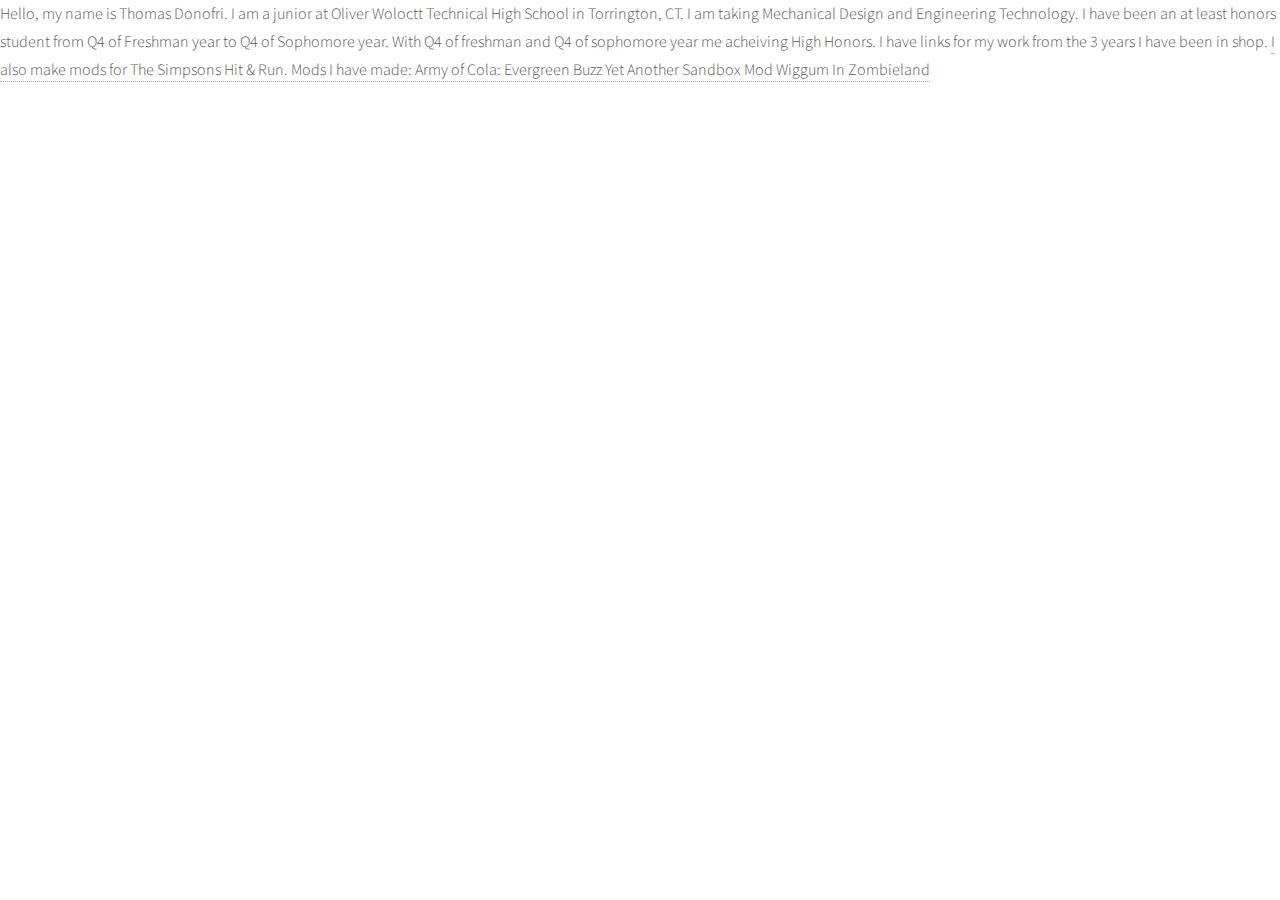
==== commit b698097a: "Add files via upload" ====
--- a/wiz.html
+++ b/wiz.html
@@ -1,999 +1,44 @@
+<html>
+	<head>
+		<title>Thomas Donofri</title>
+		<meta charset="utf-8" />
+		<meta name="viewport" content="width=device-width, initial-scale=1" />
+		<!--[if lte IE 8]><script src="assets/js/ie/html5shiv.js"></script><![endif]-->
+		<link rel="stylesheet" href="assets/css/main.css" />
+		<!--[if lte IE 9]><link rel="stylesheet" href="assets/css/ie9.css" /><![endif]-->
+		<!--[if lte IE 8]><link rel="stylesheet" href="assets/css/ie8.css" /><![endif]-->
+	</head>
+					<nav id="menu">
+						<h2>Menu</h2>
+						<ul>
+							<li><a href="index.html">Home</a></li>
+						</ul>
+					</nav>
+<p>
+		Hello, my name is Thomas Donofri. 
+		
+	I am a junior at Oliver Woloctt Technical High School in Torrington, CT.
+	I am taking Mechanical Design and Engineering Technology.
+	I have been an at least honors student from Q4 of Freshman year to Q4 of Sophomore year.
+	With Q4 of freshman and Q4 of sophomore year me acheiving High Honors.
+	I have links for my work from the 3 years I have been in shop.
+	<a href="https://drive.google.com/drive/folders/0Bwkd3J4dLg3-Q3M1QkZ6cHMzTWM?usp=sharing">
+	<a href="https://drive.google.com/drive/folders/0Bwkd3J4dLg3-VW13S1cteGl2S2M?usp=sharing">
+	I also make mods for The Simpsons Hit & Run.
+	
+	Mods I have  made:
+	
+	Army of Cola: Evergreen Buzz
+	Yet Another Sandbox Mod
+	Wiggum In Zombieland
 
+</p>
+					<!-- Scripts -->
+			<script src="assets/js/jquery.min.js"></script>
+			<script src="assets/js/skel.min.js"></script>
+			<script src="assets/js/util.js"></script>
+			<!--[if lte IE 8]><script src="assets/js/ie/respond.min.js"></script><![endif]-->
+			<script src="assets/js/main.js"></script>
 
-
-
-<!DOCTYPE html>
-<html lang="en" class=" is-copy-enabled is-u2f-enabled">
-  <head prefix="og: http://ogp.me/ns# fb: http://ogp.me/ns/fb# object: http://ogp.me/ns/object# article: http://ogp.me/ns/article# profile: http://ogp.me/ns/profile#">
-    <meta charset='utf-8'>
-    
-
-    <link crossorigin="anonymous" href="https://assets-cdn.github.com/assets/frameworks-c07ca57e8924150abac5f078c979cff71dc056c6015560c7bf45898e963137e4.css" integrity="sha256-wHylfokkFQq6xfB4yXnP9x3AVsYBVWDHv0WJjpYxN+Q=" media="all" rel="stylesheet" />
-    <link crossorigin="anonymous" href="https://assets-cdn.github.com/assets/github-2a4891c1cf0de680dbece3f37929f403f63b2136b359ec4e535e2f0166cd4759.css" integrity="sha256-KkiRwc8N5oDb7OPzeSn0A/Y7ITazWexOU14vAWbNR1k=" media="all" rel="stylesheet" />
-    
-    
-    
-    
-
-    <meta http-equiv="X-UA-Compatible" content="IE=edge">
-    <meta http-equiv="Content-Language" content="en">
-    <meta name="viewport" content="width=device-width">
-    
-    <title>thomasdonofri.github.io/wiz.html at master · thomasdonofri/thomasdonofri.github.io</title>
-    <link rel="search" type="application/opensearchdescription+xml" href="/opensearch.xml" title="GitHub">
-    <link rel="fluid-icon" href="https://github.com/fluidicon.png" title="GitHub">
-    <link rel="apple-touch-icon" href="/apple-touch-icon.png">
-    <link rel="apple-touch-icon" sizes="57x57" href="/apple-touch-icon-57x57.png">
-    <link rel="apple-touch-icon" sizes="60x60" href="/apple-touch-icon-60x60.png">
-    <link rel="apple-touch-icon" sizes="72x72" href="/apple-touch-icon-72x72.png">
-    <link rel="apple-touch-icon" sizes="76x76" href="/apple-touch-icon-76x76.png">
-    <link rel="apple-touch-icon" sizes="114x114" href="/apple-touch-icon-114x114.png">
-    <link rel="apple-touch-icon" sizes="120x120" href="/apple-touch-icon-120x120.png">
-    <link rel="apple-touch-icon" sizes="144x144" href="/apple-touch-icon-144x144.png">
-    <link rel="apple-touch-icon" sizes="152x152" href="/apple-touch-icon-152x152.png">
-    <link rel="apple-touch-icon" sizes="180x180" href="/apple-touch-icon-180x180.png">
-    <meta property="fb:app_id" content="1401488693436528">
-
-      <meta content="https://avatars3.githubusercontent.com/u/22718652?v=3&amp;s=400" name="twitter:image:src" /><meta content="@github" name="twitter:site" /><meta content="summary" name="twitter:card" /><meta content="thomasdonofri/thomasdonofri.github.io" name="twitter:title" /><meta content="thomasdonofri.github.io - I made w website" name="twitter:description" />
-      <meta content="https://avatars3.githubusercontent.com/u/22718652?v=3&amp;s=400" property="og:image" /><meta content="GitHub" property="og:site_name" /><meta content="object" property="og:type" /><meta content="thomasdonofri/thomasdonofri.github.io" property="og:title" /><meta content="https://github.com/thomasdonofri/thomasdonofri.github.io" property="og:url" /><meta content="thomasdonofri.github.io - I made w website" property="og:description" />
-      <meta name="browser-stats-url" content="https://api.github.com/_private/browser/stats">
-    <meta name="browser-errors-url" content="https://api.github.com/_private/browser/errors">
-    <link rel="assets" href="https://assets-cdn.github.com/">
-    <link rel="web-socket" href="wss://live.github.com/_sockets/MjI3MTg2NTI6OTQyMDk1MDQzYzY4OTk1MDEwNmMzNGU3YzM5MTVlZTk6ZTk0YzIzOGY0YTQ4ZjhiZmE0NmRlNzk2NTUzMTUyMDA2OWE3N2QyYTQ2MDExZTEwODM4OTU3OGVmMDAyYTZhMg==--ad3b29dfdc55fba240938c6040a2715c8f2bef33">
-    <meta name="pjax-timeout" content="1000">
-    <link rel="sudo-modal" href="/sessions/sudo_modal">
-    <meta name="request-id" content="480A7BB1:24241:29157EA:580A3386" data-pjax-transient>
-
-    <meta name="msapplication-TileImage" content="/windows-tile.png">
-    <meta name="msapplication-TileColor" content="#ffffff">
-    <meta name="selected-link" value="repo_source" data-pjax-transient>
-
-    <meta name="google-site-verification" content="KT5gs8h0wvaagLKAVWq8bbeNwnZZK1r1XQysX3xurLU">
-<meta name="google-site-verification" content="ZzhVyEFwb7w3e0-uOTltm8Jsck2F5StVihD0exw2fsA">
-    <meta name="google-analytics" content="UA-3769691-2">
-
-<meta content="collector.githubapp.com" name="octolytics-host" /><meta content="github" name="octolytics-app-id" /><meta content="480A7BB1:24241:29157EA:580A3386" name="octolytics-dimension-request_id" /><meta content="22718652" name="octolytics-actor-id" /><meta content="thomasdonofri" name="octolytics-actor-login" /><meta content="0bf6f811a121b891e848ef6a60f1ba1133572c5ae194b2879c15f0c3ee1b8bea" name="octolytics-actor-hash" />
-<meta content="/&lt;user-name&gt;/&lt;repo-name&gt;/blob/show" data-pjax-transient="true" name="analytics-location" />
-
-
-
-  <meta class="js-ga-set" name="dimension1" content="Logged In">
-
-
-
-        <meta name="hostname" content="github.com">
-    <meta name="user-login" content="thomasdonofri">
-
-        <meta name="expected-hostname" content="github.com">
-      <meta name="js-proxy-site-detection-payload" content="[base64]">
-
-
-      <link rel="mask-icon" href="https://assets-cdn.github.com/pinned-octocat.svg" color="#4078c0">
-      <link rel="icon" type="image/x-icon" href="https://assets-cdn.github.com/favicon.ico">
-
-    <meta name="html-safe-nonce" content="2027cc18b1860e1241392787b90edb2a7485748b">
-    <meta content="cfa344ce4cc12a87a5e3023eb995f2e8a0714eff" name="form-nonce" />
-
-    <meta http-equiv="x-pjax-version" content="7f42bde3d2a6e03e0d5897c675d31f86">
-    
-
-      
-  <meta name="description" content="thomasdonofri.github.io - I made w website">
-  <meta name="go-import" content="github.com/thomasdonofri/thomasdonofri.github.io git https://github.com/thomasdonofri/thomasdonofri.github.io.git">
-
-  <meta content="22718652" name="octolytics-dimension-user_id" /><meta content="thomasdonofri" name="octolytics-dimension-user_login" /><meta content="70939553" name="octolytics-dimension-repository_id" /><meta content="thomasdonofri/thomasdonofri.github.io" name="octolytics-dimension-repository_nwo" /><meta content="true" name="octolytics-dimension-repository_public" /><meta content="false" name="octolytics-dimension-repository_is_fork" /><meta content="70939553" name="octolytics-dimension-repository_network_root_id" /><meta content="thomasdonofri/thomasdonofri.github.io" name="octolytics-dimension-repository_network_root_nwo" />
-  <link href="https://github.com/thomasdonofri/thomasdonofri.github.io/commits/master.atom" rel="alternate" title="Recent Commits to thomasdonofri.github.io:master" type="application/atom+xml">
-
-
-      <link rel="canonical" href="https://github.com/thomasdonofri/thomasdonofri.github.io/blob/master/wiz.html" data-pjax-transient>
-  </head>
-
-
-  <body class="logged-in  env-production windows vis-public page-blob">
-    <div id="js-pjax-loader-bar" class="pjax-loader-bar"><div class="progress"></div></div>
-    <a href="#start-of-content" tabindex="1" class="accessibility-aid js-skip-to-content">Skip to content</a>
-
-    
-    
-    
-
-
-
-        <div class="header header-logged-in true" role="banner">
-  <div class="container clearfix">
-
-    <a class="header-logo-invertocat" href="https://github.com/" data-hotkey="g d" aria-label="Homepage" data-ga-click="Header, go to dashboard, icon:logo">
-  <svg aria-hidden="true" class="octicon octicon-mark-github" height="28" version="1.1" viewBox="0 0 16 16" width="28"><path d="M8 0C3.58 0 0 3.58 0 8c0 3.54 2.29 6.53 5.47 7.59.4.07.55-.17.55-.38 0-.19-.01-.82-.01-1.49-2.01.37-2.53-.49-2.69-.94-.09-.23-.48-.94-.82-1.13-.28-.15-.68-.52-.01-.53.63-.01 1.08.58 1.23.82.72 1.21 1.87.87 2.33.66.07-.52.28-.87.51-1.07-1.78-.2-3.64-.89-3.64-3.95 0-.87.31-1.59.82-2.15-.08-.2-.36-1.02.08-2.12 0 0 .67-.21 2.2.82.64-.18 1.32-.27 2-.27.68 0 1.36.09 2 .27 1.53-1.04 2.2-.82 2.2-.82.44 1.1.16 1.92.08 2.12.51.56.82 1.27.82 2.15 0 3.07-1.87 3.75-3.65 3.95.29.25.54.73.54 1.48 0 1.07-.01 1.93-.01 2.2 0 .21.15.46.55.38A8.013 8.013 0 0 0 16 8c0-4.42-3.58-8-8-8z"></path></svg>
-</a>
-
-
-        <div class="header-search scoped-search site-scoped-search js-site-search" role="search">
-  <!-- '"` --><!-- </textarea></xmp> --></option></form><form accept-charset="UTF-8" action="/thomasdonofri/thomasdonofri.github.io/search" class="js-site-search-form" data-scoped-search-url="/thomasdonofri/thomasdonofri.github.io/search" data-unscoped-search-url="/search" method="get"><div style="margin:0;padding:0;display:inline"><input name="utf8" type="hidden" value="&#x2713;" /></div>
-    <label class="form-control header-search-wrapper js-chromeless-input-container">
-      <div class="header-search-scope">This repository</div>
-      <input type="text"
-        class="form-control header-search-input js-site-search-focus js-site-search-field is-clearable"
-        data-hotkey="s"
-        name="q"
-        placeholder="Search"
-        aria-label="Search this repository"
-        data-unscoped-placeholder="Search GitHub"
-        data-scoped-placeholder="Search"
-        autocapitalize="off">
-    </label>
-</form></div>
-
-
-      <ul class="header-nav float-left" role="navigation">
-        <li class="header-nav-item">
-          <a href="/pulls" aria-label="Pull requests you created" class="js-selected-navigation-item header-nav-link" data-ga-click="Header, click, Nav menu - item:pulls context:user" data-hotkey="g p" data-selected-links="/pulls /pulls/assigned /pulls/mentioned /pulls">
-            Pull requests
-</a>        </li>
-        <li class="header-nav-item">
-          <a href="/issues" aria-label="Issues you created" class="js-selected-navigation-item header-nav-link" data-ga-click="Header, click, Nav menu - item:issues context:user" data-hotkey="g i" data-selected-links="/issues /issues/assigned /issues/mentioned /issues">
-            Issues
-</a>        </li>
-          <li class="header-nav-item">
-            <a class="header-nav-link" href="https://gist.github.com/" data-ga-click="Header, go to gist, text:gist">Gist</a>
-          </li>
-      </ul>
-
-    
-<ul class="header-nav user-nav float-right" id="user-links">
-  <li class="header-nav-item">
-    
-
-  </li>
-
-  <li class="header-nav-item dropdown js-menu-container">
-    <a class="header-nav-link tooltipped tooltipped-s js-menu-target" href="/new"
-       aria-label="Create new…"
-       data-ga-click="Header, create new, icon:add">
-      <svg aria-hidden="true" class="octicon octicon-plus float-left" height="16" version="1.1" viewBox="0 0 12 16" width="12"><path d="M12 9H7v5H5V9H0V7h5V2h2v5h5z"></path></svg>
-      <span class="dropdown-caret"></span>
-    </a>
-
-    <div class="dropdown-menu-content js-menu-content">
-      <ul class="dropdown-menu dropdown-menu-sw">
-        
-<a class="dropdown-item" href="/new" data-ga-click="Header, create new repository">
-  New repository
-</a>
-
-  <a class="dropdown-item" href="/new/import" data-ga-click="Header, import a repository">
-    Import repository
-  </a>
-
-
-  <a class="dropdown-item" href="/organizations/new" data-ga-click="Header, create new organization">
-    New organization
-  </a>
-
-
-
-  <div class="dropdown-divider"></div>
-  <div class="dropdown-header">
-    <span title="thomasdonofri/thomasdonofri.github.io">This repository</span>
-  </div>
-    <a class="dropdown-item" href="/thomasdonofri/thomasdonofri.github.io/issues/new" data-ga-click="Header, create new issue">
-      New issue
-    </a>
-    <a class="dropdown-item" href="/thomasdonofri/thomasdonofri.github.io/settings/collaboration" data-ga-click="Header, create new collaborator">
-      New collaborator
-    </a>
-
-      </ul>
-    </div>
-  </li>
-
-  <li class="header-nav-item dropdown js-menu-container">
-    <a class="header-nav-link name tooltipped tooltipped-sw js-menu-target" href="/thomasdonofri"
-       aria-label="View profile and more"
-       data-ga-click="Header, show menu, icon:avatar">
-      <img alt="@thomasdonofri" class="avatar" height="20" src="https://avatars0.githubusercontent.com/u/22718652?v=3&amp;s=40" width="20" />
-      <span class="dropdown-caret"></span>
-    </a>
-
-    <div class="dropdown-menu-content js-menu-content">
-      <div class="dropdown-menu dropdown-menu-sw">
-        <div class="dropdown-header header-nav-current-user css-truncate">
-          Signed in as <strong class="css-truncate-target">thomasdonofri</strong>
-        </div>
-
-        <div class="dropdown-divider"></div>
-
-        <a class="dropdown-item" href="/thomasdonofri" data-ga-click="Header, go to profile, text:your profile">
-          Your profile
-        </a>
-        <a class="dropdown-item" href="/thomasdonofri?tab=stars" data-ga-click="Header, go to starred repos, text:your stars">
-          Your stars
-        </a>
-        <a class="dropdown-item" href="/explore" data-ga-click="Header, go to explore, text:explore">
-          Explore
-        </a>
-          <a class="dropdown-item" href="/integrations" data-ga-click="Header, go to integrations, text:integrations">
-            Integrations
-          </a>
-        <a class="dropdown-item" href="https://help.github.com" data-ga-click="Header, go to help, text:help">
-          Help
-        </a>
-
-
-        <div class="dropdown-divider"></div>
-
-        <a class="dropdown-item" href="/settings/profile" data-ga-click="Header, go to settings, icon:settings">
-          Settings
-        </a>
-
-        <!-- '"` --><!-- </textarea></xmp> --></option></form><form accept-charset="UTF-8" action="/logout" class="logout-form" data-form-nonce="cfa344ce4cc12a87a5e3023eb995f2e8a0714eff" method="post"><div style="margin:0;padding:0;display:inline"><input name="utf8" type="hidden" value="&#x2713;" /><input name="authenticity_token" type="hidden" value="mbMRrFj4HQyXDpSN4COZfIosg3suwbdtbWNMVeieEk9I8GWSlXd45GQcYZ0Qz5VETqtvYbiosw8o3ud6XFA5eg==" /></div>
-          <button type="submit" class="dropdown-item dropdown-signout" data-ga-click="Header, sign out, icon:logout">
-            Sign out
-          </button>
-</form>      </div>
-    </div>
-  </li>
-</ul>
-
-
-    
-  </div>
-</div>
-
-
-      
-
-
-    <div id="start-of-content" class="accessibility-aid"></div>
-
-      <div id="js-flash-container">
-</div>
-
-
-    <div role="main">
-        <div itemscope itemtype="http://schema.org/SoftwareSourceCode">
-    <div id="js-repo-pjax-container" data-pjax-container>
-      
-<div class="pagehead repohead instapaper_ignore readability-menu experiment-repo-nav">
-  <div class="container repohead-details-container">
-
-    
-
-<ul class="pagehead-actions">
-
-  <li>
-        <!-- '"` --><!-- </textarea></xmp> --></option></form><form accept-charset="UTF-8" action="/notifications/subscribe" class="js-social-container" data-autosubmit="true" data-form-nonce="cfa344ce4cc12a87a5e3023eb995f2e8a0714eff" data-remote="true" method="post"><div style="margin:0;padding:0;display:inline"><input name="utf8" type="hidden" value="&#x2713;" /><input name="authenticity_token" type="hidden" value="CrG7BD3nIOKWC7/ti885L3nVDGicWx8ApWB9cwdrL5xx798iKCkUmRh1Mt3JoWLl3jDZX8wzbYoPJcVlgsKBKw==" /></div>      <input class="form-control" id="repository_id" name="repository_id" type="hidden" value="70939553" />
-
-        <div class="select-menu js-menu-container js-select-menu">
-          <a href="/thomasdonofri/thomasdonofri.github.io/subscription"
-            class="btn btn-sm btn-with-count select-menu-button js-menu-target" role="button" tabindex="0" aria-haspopup="true"
-            data-ga-click="Repository, click Watch settings, action:blob#show">
-            <span class="js-select-button">
-              <svg aria-hidden="true" class="octicon octicon-eye" height="16" version="1.1" viewBox="0 0 16 16" width="16"><path d="M8.06 2C3 2 0 8 0 8s3 6 8.06 6C13 14 16 8 16 8s-3-6-7.94-6zM8 12c-2.2 0-4-1.78-4-4 0-2.2 1.8-4 4-4 2.22 0 4 1.8 4 4 0 2.22-1.78 4-4 4zm2-4c0 1.11-.89 2-2 2-1.11 0-2-.89-2-2 0-1.11.89-2 2-2 1.11 0 2 .89 2 2z"></path></svg>
-              Watch
-            </span>
-          </a>
-          <a class="social-count js-social-count"
-            href="/thomasdonofri/thomasdonofri.github.io/watchers"
-            aria-label="0 users are watching this repository">
-            0
-          </a>
-
-        <div class="select-menu-modal-holder">
-          <div class="select-menu-modal subscription-menu-modal js-menu-content" aria-hidden="true">
-            <div class="select-menu-header js-navigation-enable" tabindex="-1">
-              <svg aria-label="Close" class="octicon octicon-x js-menu-close" height="16" role="img" version="1.1" viewBox="0 0 12 16" width="12"><path d="M7.48 8l3.75 3.75-1.48 1.48L6 9.48l-3.75 3.75-1.48-1.48L4.52 8 .77 4.25l1.48-1.48L6 6.52l3.75-3.75 1.48 1.48z"></path></svg>
-              <span class="select-menu-title">Notifications</span>
-            </div>
-
-              <div class="select-menu-list js-navigation-container" role="menu">
-
-                <div class="select-menu-item js-navigation-item selected" role="menuitem" tabindex="0">
-                  <svg aria-hidden="true" class="octicon octicon-check select-menu-item-icon" height="16" version="1.1" viewBox="0 0 12 16" width="12"><path d="M12 5l-8 8-4-4 1.5-1.5L4 10l6.5-6.5z"></path></svg>
-                  <div class="select-menu-item-text">
-                    <input checked="checked" id="do_included" name="do" type="radio" value="included" />
-                    <span class="select-menu-item-heading">Not watching</span>
-                    <span class="description">Be notified when participating or @mentioned.</span>
-                    <span class="js-select-button-text hidden-select-button-text">
-                      <svg aria-hidden="true" class="octicon octicon-eye" height="16" version="1.1" viewBox="0 0 16 16" width="16"><path d="M8.06 2C3 2 0 8 0 8s3 6 8.06 6C13 14 16 8 16 8s-3-6-7.94-6zM8 12c-2.2 0-4-1.78-4-4 0-2.2 1.8-4 4-4 2.22 0 4 1.8 4 4 0 2.22-1.78 4-4 4zm2-4c0 1.11-.89 2-2 2-1.11 0-2-.89-2-2 0-1.11.89-2 2-2 1.11 0 2 .89 2 2z"></path></svg>
-                      Watch
-                    </span>
-                  </div>
-                </div>
-
-                <div class="select-menu-item js-navigation-item " role="menuitem" tabindex="0">
-                  <svg aria-hidden="true" class="octicon octicon-check select-menu-item-icon" height="16" version="1.1" viewBox="0 0 12 16" width="12"><path d="M12 5l-8 8-4-4 1.5-1.5L4 10l6.5-6.5z"></path></svg>
-                  <div class="select-menu-item-text">
-                    <input id="do_subscribed" name="do" type="radio" value="subscribed" />
-                    <span class="select-menu-item-heading">Watching</span>
-                    <span class="description">Be notified of all conversations.</span>
-                    <span class="js-select-button-text hidden-select-button-text">
-                      <svg aria-hidden="true" class="octicon octicon-eye" height="16" version="1.1" viewBox="0 0 16 16" width="16"><path d="M8.06 2C3 2 0 8 0 8s3 6 8.06 6C13 14 16 8 16 8s-3-6-7.94-6zM8 12c-2.2 0-4-1.78-4-4 0-2.2 1.8-4 4-4 2.22 0 4 1.8 4 4 0 2.22-1.78 4-4 4zm2-4c0 1.11-.89 2-2 2-1.11 0-2-.89-2-2 0-1.11.89-2 2-2 1.11 0 2 .89 2 2z"></path></svg>
-                      Unwatch
-                    </span>
-                  </div>
-                </div>
-
-                <div class="select-menu-item js-navigation-item " role="menuitem" tabindex="0">
-                  <svg aria-hidden="true" class="octicon octicon-check select-menu-item-icon" height="16" version="1.1" viewBox="0 0 12 16" width="12"><path d="M12 5l-8 8-4-4 1.5-1.5L4 10l6.5-6.5z"></path></svg>
-                  <div class="select-menu-item-text">
-                    <input id="do_ignore" name="do" type="radio" value="ignore" />
-                    <span class="select-menu-item-heading">Ignoring</span>
-                    <span class="description">Never be notified.</span>
-                    <span class="js-select-button-text hidden-select-button-text">
-                      <svg aria-hidden="true" class="octicon octicon-mute" height="16" version="1.1" viewBox="0 0 16 16" width="16"><path d="M8 2.81v10.38c0 .67-.81 1-1.28.53L3 10H1c-.55 0-1-.45-1-1V7c0-.55.45-1 1-1h2l3.72-3.72C7.19 1.81 8 2.14 8 2.81zm7.53 3.22l-1.06-1.06-1.97 1.97-1.97-1.97-1.06 1.06L11.44 8 9.47 9.97l1.06 1.06 1.97-1.97 1.97 1.97 1.06-1.06L13.56 8l1.97-1.97z"></path></svg>
-                      Stop ignoring
-                    </span>
-                  </div>
-                </div>
-
-              </div>
-
-            </div>
-          </div>
-        </div>
-</form>
-  </li>
-
-  <li>
-    
-  <div class="js-toggler-container js-social-container starring-container ">
-
-    <!-- '"` --><!-- </textarea></xmp> --></option></form><form accept-charset="UTF-8" action="/thomasdonofri/thomasdonofri.github.io/unstar" class="starred" data-form-nonce="cfa344ce4cc12a87a5e3023eb995f2e8a0714eff" data-remote="true" method="post"><div style="margin:0;padding:0;display:inline"><input name="utf8" type="hidden" value="&#x2713;" /><input name="authenticity_token" type="hidden" value="6zpxxI4SObLYdiy23EPbgG6ebiYQ5CKmTZxZsCsOiJtV1UMYKLCP2rHLYb6AQ3h4io5v2CNvBC7dQhHl/PIxQg==" /></div>
-      <button
-        type="submit"
-        class="btn btn-sm btn-with-count js-toggler-target"
-        aria-label="Unstar this repository" title="Unstar thomasdonofri/thomasdonofri.github.io"
-        data-ga-click="Repository, click unstar button, action:blob#show; text:Unstar">
-        <svg aria-hidden="true" class="octicon octicon-star" height="16" version="1.1" viewBox="0 0 14 16" width="14"><path d="M14 6l-4.9-.64L7 1 4.9 5.36 0 6l3.6 3.26L2.67 14 7 11.67 11.33 14l-.93-4.74z"></path></svg>
-        Unstar
-      </button>
-        <a class="social-count js-social-count" href="/thomasdonofri/thomasdonofri.github.io/stargazers"
-           aria-label="0 users starred this repository">
-          0
-        </a>
-</form>
-    <!-- '"` --><!-- </textarea></xmp> --></option></form><form accept-charset="UTF-8" action="/thomasdonofri/thomasdonofri.github.io/star" class="unstarred" data-form-nonce="cfa344ce4cc12a87a5e3023eb995f2e8a0714eff" data-remote="true" method="post"><div style="margin:0;padding:0;display:inline"><input name="utf8" type="hidden" value="&#x2713;" /><input name="authenticity_token" type="hidden" value="0YbMrtTwtILTLz8GnuTCLebvHyNJ0LS6GuoA71nVIMtrtwCVD0DoO2MYnnmIOMuTeVgq3aZ9tOmystIRs89wMg==" /></div>
-      <button
-        type="submit"
-        class="btn btn-sm btn-with-count js-toggler-target"
-        aria-label="Star this repository" title="Star thomasdonofri/thomasdonofri.github.io"
-        data-ga-click="Repository, click star button, action:blob#show; text:Star">
-        <svg aria-hidden="true" class="octicon octicon-star" height="16" version="1.1" viewBox="0 0 14 16" width="14"><path d="M14 6l-4.9-.64L7 1 4.9 5.36 0 6l3.6 3.26L2.67 14 7 11.67 11.33 14l-.93-4.74z"></path></svg>
-        Star
-      </button>
-        <a class="social-count js-social-count" href="/thomasdonofri/thomasdonofri.github.io/stargazers"
-           aria-label="0 users starred this repository">
-          0
-        </a>
-</form>  </div>
-
-  </li>
-
-  <li>
-          <!-- '"` --><!-- </textarea></xmp> --></option></form><form accept-charset="UTF-8" action="/thomasdonofri/thomasdonofri.github.io/fork" class="btn-with-count" data-form-nonce="cfa344ce4cc12a87a5e3023eb995f2e8a0714eff" method="post"><div style="margin:0;padding:0;display:inline"><input name="utf8" type="hidden" value="&#x2713;" /><input name="authenticity_token" type="hidden" value="WM3I0wo+Ykaj1wig6G49B7n8OZUUnFN7QAQ/dZqXH9LeOOd/4Wmji/vAYtcWEn7y4liy8gVjGmukYbEnTEF+pA==" /></div>
-            <button
-                type="submit"
-                class="btn btn-sm btn-with-count"
-                data-ga-click="Repository, show fork modal, action:blob#show; text:Fork"
-                title="Fork your own copy of thomasdonofri/thomasdonofri.github.io to your account"
-                aria-label="Fork your own copy of thomasdonofri/thomasdonofri.github.io to your account">
-              <svg aria-hidden="true" class="octicon octicon-repo-forked" height="16" version="1.1" viewBox="0 0 10 16" width="10"><path d="M8 1a1.993 1.993 0 0 0-1 3.72V6L5 8 3 6V4.72A1.993 1.993 0 0 0 2 1a1.993 1.993 0 0 0-1 3.72V6.5l3 3v1.78A1.993 1.993 0 0 0 5 15a1.993 1.993 0 0 0 1-3.72V9.5l3-3V4.72A1.993 1.993 0 0 0 8 1zM2 4.2C1.34 4.2.8 3.65.8 3c0-.65.55-1.2 1.2-1.2.65 0 1.2.55 1.2 1.2 0 .65-.55 1.2-1.2 1.2zm3 10c-.66 0-1.2-.55-1.2-1.2 0-.65.55-1.2 1.2-1.2.65 0 1.2.55 1.2 1.2 0 .65-.55 1.2-1.2 1.2zm3-10c-.66 0-1.2-.55-1.2-1.2 0-.65.55-1.2 1.2-1.2.65 0 1.2.55 1.2 1.2 0 .65-.55 1.2-1.2 1.2z"></path></svg>
-              Fork
-            </button>
-</form>
-    <a href="/thomasdonofri/thomasdonofri.github.io/network" class="social-count"
-       aria-label="0 users are forked this repository">
-      0
-    </a>
-  </li>
-</ul>
-
-    <h1 class="public ">
-  <svg aria-hidden="true" class="octicon octicon-repo" height="16" version="1.1" viewBox="0 0 12 16" width="12"><path d="M4 9H3V8h1v1zm0-3H3v1h1V6zm0-2H3v1h1V4zm0-2H3v1h1V2zm8-1v12c0 .55-.45 1-1 1H6v2l-1.5-1.5L3 16v-2H1c-.55 0-1-.45-1-1V1c0-.55.45-1 1-1h10c.55 0 1 .45 1 1zm-1 10H1v2h2v-1h3v1h5v-2zm0-10H2v9h9V1z"></path></svg>
-  <span class="author" itemprop="author"><a href="/thomasdonofri" class="url fn" rel="author">thomasdonofri</a></span><!--
---><span class="path-divider">/</span><!--
---><strong itemprop="name"><a href="/thomasdonofri/thomasdonofri.github.io" data-pjax="#js-repo-pjax-container">thomasdonofri.github.io</a></strong>
-
-</h1>
-
-  </div>
-  <div class="container">
-    
-<nav class="reponav js-repo-nav js-sidenav-container-pjax"
-     itemscope
-     itemtype="http://schema.org/BreadcrumbList"
-     role="navigation"
-     data-pjax="#js-repo-pjax-container">
-
-  <span itemscope itemtype="http://schema.org/ListItem" itemprop="itemListElement">
-    <a href="/thomasdonofri/thomasdonofri.github.io" aria-selected="true" class="js-selected-navigation-item selected reponav-item" data-hotkey="g c" data-selected-links="repo_source repo_downloads repo_commits repo_releases repo_tags repo_branches /thomasdonofri/thomasdonofri.github.io" itemprop="url">
-      <svg aria-hidden="true" class="octicon octicon-code" height="16" version="1.1" viewBox="0 0 14 16" width="14"><path d="M9.5 3L8 4.5 11.5 8 8 11.5 9.5 13 14 8 9.5 3zm-5 0L0 8l4.5 5L6 11.5 2.5 8 6 4.5 4.5 3z"></path></svg>
-      <span itemprop="name">Code</span>
-      <meta itemprop="position" content="1">
-</a>  </span>
-
-    <span itemscope itemtype="http://schema.org/ListItem" itemprop="itemListElement">
-      <a href="/thomasdonofri/thomasdonofri.github.io/issues" class="js-selected-navigation-item reponav-item" data-hotkey="g i" data-selected-links="repo_issues repo_labels repo_milestones /thomasdonofri/thomasdonofri.github.io/issues" itemprop="url">
-        <svg aria-hidden="true" class="octicon octicon-issue-opened" height="16" version="1.1" viewBox="0 0 14 16" width="14"><path d="M7 2.3c3.14 0 5.7 2.56 5.7 5.7s-2.56 5.7-5.7 5.7A5.71 5.71 0 0 1 1.3 8c0-3.14 2.56-5.7 5.7-5.7zM7 1C3.14 1 0 4.14 0 8s3.14 7 7 7 7-3.14 7-7-3.14-7-7-7zm1 3H6v5h2V4zm0 6H6v2h2v-2z"></path></svg>
-        <span itemprop="name">Issues</span>
-        <span class="counter">0</span>
-        <meta itemprop="position" content="2">
-</a>    </span>
-
-  <span itemscope itemtype="http://schema.org/ListItem" itemprop="itemListElement">
-    <a href="/thomasdonofri/thomasdonofri.github.io/pulls" class="js-selected-navigation-item reponav-item" data-hotkey="g p" data-selected-links="repo_pulls /thomasdonofri/thomasdonofri.github.io/pulls" itemprop="url">
-      <svg aria-hidden="true" class="octicon octicon-git-pull-request" height="16" version="1.1" viewBox="0 0 12 16" width="12"><path d="M11 11.28V5c-.03-.78-.34-1.47-.94-2.06C9.46 2.35 8.78 2.03 8 2H7V0L4 3l3 3V4h1c.27.02.48.11.69.31.21.2.3.42.31.69v6.28A1.993 1.993 0 0 0 10 15a1.993 1.993 0 0 0 1-3.72zm-1 2.92c-.66 0-1.2-.55-1.2-1.2 0-.65.55-1.2 1.2-1.2.65 0 1.2.55 1.2 1.2 0 .65-.55 1.2-1.2 1.2zM4 3c0-1.11-.89-2-2-2a1.993 1.993 0 0 0-1 3.72v6.56A1.993 1.993 0 0 0 2 15a1.993 1.993 0 0 0 1-3.72V4.72c.59-.34 1-.98 1-1.72zm-.8 10c0 .66-.55 1.2-1.2 1.2-.65 0-1.2-.55-1.2-1.2 0-.65.55-1.2 1.2-1.2.65 0 1.2.55 1.2 1.2zM2 4.2C1.34 4.2.8 3.65.8 3c0-.65.55-1.2 1.2-1.2.65 0 1.2.55 1.2 1.2 0 .65-.55 1.2-1.2 1.2z"></path></svg>
-      <span itemprop="name">Pull requests</span>
-      <span class="counter">0</span>
-      <meta itemprop="position" content="3">
-</a>  </span>
-
-  <a href="/thomasdonofri/thomasdonofri.github.io/projects" class="js-selected-navigation-item reponav-item" data-selected-links="repo_projects new_repo_project repo_project /thomasdonofri/thomasdonofri.github.io/projects">
-    <svg class="octicon" aria-hidden="true" version="1.1" width="15" height="16" viewBox="0 0 15 16">
-      <path d="M1 15h13V1H1v14zM15 1v14a1 1 0 0 1-1 1H1a1 1 0 0 1-1-1V1a1 1 0 0 1 1-1h13a1 1 0 0 1 1 1zm-4.41 11h1.82c.59 0 .59-.41.59-1V3c0-.59 0-1-.59-1h-1.82C10 2 10 2.41 10 3v8c0 .59 0 1 .59 1zm-4-2h1.82C9 10 9 9.59 9 9V3c0-.59 0-1-.59-1H6.59C6 2 6 2.41 6 3v6c0 .59 0 1 .59 1zM2 13V3c0-.59 0-1 .59-1h1.82C5 2 5 2.41 5 3v10c0 .59 0 1-.59 1H2.59C2 14 2 13.59 2 13z"></path>
-    </svg>
-    Projects
-    <span class="counter">0</span>
-</a>
-    <a href="/thomasdonofri/thomasdonofri.github.io/wiki" class="js-selected-navigation-item reponav-item" data-hotkey="g w" data-selected-links="repo_wiki /thomasdonofri/thomasdonofri.github.io/wiki">
-      <svg aria-hidden="true" class="octicon octicon-book" height="16" version="1.1" viewBox="0 0 16 16" width="16"><path d="M3 5h4v1H3V5zm0 3h4V7H3v1zm0 2h4V9H3v1zm11-5h-4v1h4V5zm0 2h-4v1h4V7zm0 2h-4v1h4V9zm2-6v9c0 .55-.45 1-1 1H9.5l-1 1-1-1H2c-.55 0-1-.45-1-1V3c0-.55.45-1 1-1h5.5l1 1 1-1H15c.55 0 1 .45 1 1zm-8 .5L7.5 3H2v9h6V3.5zm7-.5H9.5l-.5.5V12h6V3z"></path></svg>
-      Wiki
-</a>
-
-  <a href="/thomasdonofri/thomasdonofri.github.io/pulse" class="js-selected-navigation-item reponav-item" data-selected-links="pulse /thomasdonofri/thomasdonofri.github.io/pulse">
-    <svg aria-hidden="true" class="octicon octicon-pulse" height="16" version="1.1" viewBox="0 0 14 16" width="14"><path d="M11.5 8L8.8 5.4 6.6 8.5 5.5 1.6 2.38 8H0v2h3.6l.9-1.8.9 5.4L9 8.5l1.6 1.5H14V8z"></path></svg>
-    Pulse
-</a>
-  <a href="/thomasdonofri/thomasdonofri.github.io/graphs" class="js-selected-navigation-item reponav-item" data-selected-links="repo_graphs repo_contributors /thomasdonofri/thomasdonofri.github.io/graphs">
-    <svg aria-hidden="true" class="octicon octicon-graph" height="16" version="1.1" viewBox="0 0 16 16" width="16"><path d="M16 14v1H0V0h1v14h15zM5 13H3V8h2v5zm4 0H7V3h2v10zm4 0h-2V6h2v7z"></path></svg>
-    Graphs
-</a>
-    <a href="/thomasdonofri/thomasdonofri.github.io/settings" class="js-selected-navigation-item reponav-item" data-selected-links="repo_settings repo_branch_settings hooks integration_installations /thomasdonofri/thomasdonofri.github.io/settings">
-      <svg aria-hidden="true" class="octicon octicon-gear" height="16" version="1.1" viewBox="0 0 14 16" width="14"><path d="M14 8.77v-1.6l-1.94-.64-.45-1.09.88-1.84-1.13-1.13-1.81.91-1.09-.45-.69-1.92h-1.6l-.63 1.94-1.11.45-1.84-.88-1.13 1.13.91 1.81-.45 1.09L0 7.23v1.59l1.94.64.45 1.09-.88 1.84 1.13 1.13 1.81-.91 1.09.45.69 1.92h1.59l.63-1.94 1.11-.45 1.84.88 1.13-1.13-.92-1.81.47-1.09L14 8.75v.02zM7 11c-1.66 0-3-1.34-3-3s1.34-3 3-3 3 1.34 3 3-1.34 3-3 3z"></path></svg>
-      Settings
-</a>
-</nav>
-
-  </div>
-</div>
-
-<div class="container new-discussion-timeline experiment-repo-nav">
-  <div class="repository-content">
-
-    
-
-<a href="/thomasdonofri/thomasdonofri.github.io/blob/682967a1f72ad28f9ac7da300cae5122406c383f/wiz.html" class="d-none js-permalink-shortcut" data-hotkey="y">Permalink</a>
-
-<!-- blob contrib key: blob_contributors:v21:b1cfe5d275096e12946496ed53b927cc -->
-
-<div class="file-navigation js-zeroclipboard-container">
-  
-<div class="select-menu branch-select-menu js-menu-container js-select-menu float-left">
-  <button class="btn btn-sm select-menu-button js-menu-target css-truncate" data-hotkey="w"
-    
-    type="button" aria-label="Switch branches or tags" tabindex="0" aria-haspopup="true">
-    <i>Branch:</i>
-    <span class="js-select-button css-truncate-target">master</span>
-  </button>
-
-  <div class="select-menu-modal-holder js-menu-content js-navigation-container" data-pjax aria-hidden="true">
-
-    <div class="select-menu-modal">
-      <div class="select-menu-header">
-        <svg aria-label="Close" class="octicon octicon-x js-menu-close" height="16" role="img" version="1.1" viewBox="0 0 12 16" width="12"><path d="M7.48 8l3.75 3.75-1.48 1.48L6 9.48l-3.75 3.75-1.48-1.48L4.52 8 .77 4.25l1.48-1.48L6 6.52l3.75-3.75 1.48 1.48z"></path></svg>
-        <span class="select-menu-title">Switch branches/tags</span>
-      </div>
-
-      <div class="select-menu-filters">
-        <div class="select-menu-text-filter">
-          <input type="text" aria-label="Find or create a branch…" id="context-commitish-filter-field" class="form-control js-filterable-field js-navigation-enable" placeholder="Find or create a branch…">
-        </div>
-        <div class="select-menu-tabs">
-          <ul>
-            <li class="select-menu-tab">
-              <a href="#" data-tab-filter="branches" data-filter-placeholder="Find or create a branch…" class="js-select-menu-tab" role="tab">Branches</a>
-            </li>
-            <li class="select-menu-tab">
-              <a href="#" data-tab-filter="tags" data-filter-placeholder="Find a tag…" class="js-select-menu-tab" role="tab">Tags</a>
-            </li>
-          </ul>
-        </div>
-      </div>
-
-      <div class="select-menu-list select-menu-tab-bucket js-select-menu-tab-bucket" data-tab-filter="branches" role="menu">
-
-        <div data-filterable-for="context-commitish-filter-field" data-filterable-type="substring">
-
-
-            <a class="select-menu-item js-navigation-item js-navigation-open selected"
-               href="/thomasdonofri/thomasdonofri.github.io/blob/master/wiz.html"
-               data-name="master"
-               data-skip-pjax="true"
-               rel="nofollow">
-              <svg aria-hidden="true" class="octicon octicon-check select-menu-item-icon" height="16" version="1.1" viewBox="0 0 12 16" width="12"><path d="M12 5l-8 8-4-4 1.5-1.5L4 10l6.5-6.5z"></path></svg>
-              <span class="select-menu-item-text css-truncate-target js-select-menu-filter-text">
-                master
-              </span>
-            </a>
-        </div>
-
-          <!-- '"` --><!-- </textarea></xmp> --></option></form><form accept-charset="UTF-8" action="/thomasdonofri/thomasdonofri.github.io/branches" class="js-create-branch select-menu-item select-menu-new-item-form js-navigation-item js-new-item-form" data-form-nonce="cfa344ce4cc12a87a5e3023eb995f2e8a0714eff" method="post"><div style="margin:0;padding:0;display:inline"><input name="utf8" type="hidden" value="&#x2713;" /><input name="authenticity_token" type="hidden" value="bnr3UzuUNHA/2C54bpJO25EkYXQgKDaVtJgsY7yjsHyOucBnwZiwjRGDmDUP9/EGztp8eZ4LEOsNMxb51ldrsg==" /></div>
-          <svg aria-hidden="true" class="octicon octicon-git-branch select-menu-item-icon" height="16" version="1.1" viewBox="0 0 10 16" width="10"><path d="M10 5c0-1.11-.89-2-2-2a1.993 1.993 0 0 0-1 3.72v.3c-.02.52-.23.98-.63 1.38-.4.4-.86.61-1.38.63-.83.02-1.48.16-2 .45V4.72a1.993 1.993 0 0 0-1-3.72C.88 1 0 1.89 0 3a2 2 0 0 0 1 1.72v6.56c-.59.35-1 .99-1 1.72 0 1.11.89 2 2 2 1.11 0 2-.89 2-2 0-.53-.2-1-.53-1.36.09-.06.48-.41.59-.47.25-.11.56-.17.94-.17 1.05-.05 1.95-.45 2.75-1.25S8.95 7.77 9 6.73h-.02C9.59 6.37 10 5.73 10 5zM2 1.8c.66 0 1.2.55 1.2 1.2 0 .65-.55 1.2-1.2 1.2C1.35 4.2.8 3.65.8 3c0-.65.55-1.2 1.2-1.2zm0 12.41c-.66 0-1.2-.55-1.2-1.2 0-.65.55-1.2 1.2-1.2.65 0 1.2.55 1.2 1.2 0 .65-.55 1.2-1.2 1.2zm6-8c-.66 0-1.2-.55-1.2-1.2 0-.65.55-1.2 1.2-1.2.65 0 1.2.55 1.2 1.2 0 .65-.55 1.2-1.2 1.2z"></path></svg>
-            <div class="select-menu-item-text">
-              <span class="select-menu-item-heading">Create branch: <span class="js-new-item-name"></span></span>
-              <span class="description">from ‘master’</span>
-            </div>
-            <input type="hidden" name="name" id="name" class="js-new-item-value">
-            <input type="hidden" name="branch" id="branch" value="master">
-            <input type="hidden" name="path" id="path" value="wiz.html">
-</form>
-      </div>
-
-      <div class="select-menu-list select-menu-tab-bucket js-select-menu-tab-bucket" data-tab-filter="tags">
-        <div data-filterable-for="context-commitish-filter-field" data-filterable-type="substring">
-
-
-        </div>
-
-        <div class="select-menu-no-results">Nothing to show</div>
-      </div>
-
-    </div>
-  </div>
-</div>
-
-  <div class="BtnGroup float-right">
-    <a href="/thomasdonofri/thomasdonofri.github.io/find/master"
-          class="js-pjax-capture-input btn btn-sm BtnGroup-item"
-          data-pjax
-          data-hotkey="t">
-      Find file
-    </a>
-    <button aria-label="Copy file path to clipboard" class="js-zeroclipboard btn btn-sm BtnGroup-item tooltipped tooltipped-s" data-copied-hint="Copied!" type="button">Copy path</button>
-  </div>
-  <div class="breadcrumb js-zeroclipboard-target">
-    <span class="repo-root js-repo-root"><span class="js-path-segment"><a href="/thomasdonofri/thomasdonofri.github.io"><span>thomasdonofri.github.io</span></a></span></span><span class="separator">/</span><strong class="final-path">wiz.html</strong>
-  </div>
-</div>
-
-
-  <div class="commit-tease">
-      <span class="float-right">
-        <a class="commit-tease-sha" href="/thomasdonofri/thomasdonofri.github.io/commit/564e344c0928a42617b0e542aa35bb2460127e26" data-pjax>
-          564e344
-        </a>
-        <relative-time datetime="2016-10-15T18:36:16Z">Oct 15, 2016</relative-time>
-      </span>
-      <div>
-        <img alt="@thomasdonofri" class="avatar" height="20" src="https://avatars0.githubusercontent.com/u/22718652?v=3&amp;s=40" width="20" />
-        <a href="/thomasdonofri" class="user-mention" rel="author">thomasdonofri</a>
-          <a href="/thomasdonofri/thomasdonofri.github.io/commit/564e344c0928a42617b0e542aa35bb2460127e26" class="message" data-pjax="true" title="bhufrefjbf
-
-njkofdmn fdgnj">bhufrefjbf</a>
-      </div>
-
-    <div class="commit-tease-contributors">
-      <button type="button" class="btn-link muted-link contributors-toggle" data-facebox="#blob_contributors_box">
-        <strong>1</strong>
-         contributor
-      </button>
-      
-    </div>
-
-    <div id="blob_contributors_box" style="display:none">
-      <h2 class="facebox-header" data-facebox-id="facebox-header">Users who have contributed to this file</h2>
-      <ul class="facebox-user-list" data-facebox-id="facebox-description">
-          <li class="facebox-user-list-item">
-            <img alt="@thomasdonofri" height="24" src="https://avatars2.githubusercontent.com/u/22718652?v=3&amp;s=48" width="24" />
-            <a href="/thomasdonofri">thomasdonofri</a>
-          </li>
-      </ul>
-    </div>
-  </div>
-
-<div class="file">
-  <div class="file-header">
-  <div class="file-actions">
-
-    <div class="BtnGroup">
-      <a href="/thomasdonofri/thomasdonofri.github.io/raw/master/wiz.html" class="btn btn-sm BtnGroup-item" id="raw-url">Raw</a>
-        <a href="/thomasdonofri/thomasdonofri.github.io/blame/master/wiz.html" class="btn btn-sm js-update-url-with-hash BtnGroup-item">Blame</a>
-      <a href="/thomasdonofri/thomasdonofri.github.io/commits/master/wiz.html" class="btn btn-sm BtnGroup-item" rel="nofollow">History</a>
-    </div>
-
-        <a class="btn-octicon tooltipped tooltipped-nw"
-           href="github-windows://openRepo/https://github.com/thomasdonofri/thomasdonofri.github.io?branch=master&amp;filepath=wiz.html"
-           aria-label="Open this file in GitHub Desktop"
-           data-ga-click="Repository, open with desktop, type:windows">
-            <svg aria-hidden="true" class="octicon octicon-device-desktop" height="16" version="1.1" viewBox="0 0 16 16" width="16"><path d="M15 2H1c-.55 0-1 .45-1 1v9c0 .55.45 1 1 1h5.34c-.25.61-.86 1.39-2.34 2h8c-1.48-.61-2.09-1.39-2.34-2H15c.55 0 1-.45 1-1V3c0-.55-.45-1-1-1zm0 9H1V3h14v8z"></path></svg>
-        </a>
-
-        <!-- '"` --><!-- </textarea></xmp> --></option></form><form accept-charset="UTF-8" action="/thomasdonofri/thomasdonofri.github.io/edit/master/wiz.html" class="inline-form js-update-url-with-hash" data-form-nonce="cfa344ce4cc12a87a5e3023eb995f2e8a0714eff" method="post"><div style="margin:0;padding:0;display:inline"><input name="utf8" type="hidden" value="&#x2713;" /><input name="authenticity_token" type="hidden" value="ENXGo5Lf1V2B8tqMXpaAqTcNdYTWJI90QlyU+lof0xGlnutAe6AnoKlk+5zuAOdNDh/lUwHNgn0AF6tcCVhmqA==" /></div>
-          <button class="btn-octicon tooltipped tooltipped-nw" type="submit"
-            aria-label="Edit this file" data-hotkey="e" data-disable-with>
-            <svg aria-hidden="true" class="octicon octicon-pencil" height="16" version="1.1" viewBox="0 0 14 16" width="14"><path d="M0 12v3h3l8-8-3-3-8 8zm3 2H1v-2h1v1h1v1zm10.3-9.3L12 6 9 3l1.3-1.3a.996.996 0 0 1 1.41 0l1.59 1.59c.39.39.39 1.02 0 1.41z"></path></svg>
-          </button>
-</form>        <!-- '"` --><!-- </textarea></xmp> --></option></form><form accept-charset="UTF-8" action="/thomasdonofri/thomasdonofri.github.io/delete/master/wiz.html" class="inline-form" data-form-nonce="cfa344ce4cc12a87a5e3023eb995f2e8a0714eff" method="post"><div style="margin:0;padding:0;display:inline"><input name="utf8" type="hidden" value="&#x2713;" /><input name="authenticity_token" type="hidden" value="X7CEOh8il54hxGUZ0IU3BEJTnAE2SavvFusGukk2hg2WZvY+nHblTO1ru0xVuCmQjUeL6d47dpoIbyyZHNXlzw==" /></div>
-          <button class="btn-octicon btn-octicon-danger tooltipped tooltipped-nw" type="submit"
-            aria-label="Delete this file" data-disable-with>
-            <svg aria-hidden="true" class="octicon octicon-trashcan" height="16" version="1.1" viewBox="0 0 12 16" width="12"><path d="M11 2H9c0-.55-.45-1-1-1H5c-.55 0-1 .45-1 1H2c-.55 0-1 .45-1 1v1c0 .55.45 1 1 1v9c0 .55.45 1 1 1h7c.55 0 1-.45 1-1V5c.55 0 1-.45 1-1V3c0-.55-.45-1-1-1zm-1 12H3V5h1v8h1V5h1v8h1V5h1v8h1V5h1v9zm1-10H2V3h9v1z"></path></svg>
-          </button>
-</form>  </div>
-
-  <div class="file-info">
-      67 lines (56 sloc)
-      <span class="file-info-divider"></span>
-    1.95 KB
-  </div>
-</div>
-
-  
-
-  <div itemprop="text" class="blob-wrapper data type-html">
-      <table class="highlight tab-size js-file-line-container" data-tab-size="8">
-      <tr>
-        <td id="L1" class="blob-num js-line-number" data-line-number="1"></td>
-        <td id="LC1" class="blob-code blob-code-inner js-file-line">&lt;!DOCTYPE HTML&gt;</td>
-      </tr>
-      <tr>
-        <td id="L2" class="blob-num js-line-number" data-line-number="2"></td>
-        <td id="LC2" class="blob-code blob-code-inner js-file-line"><span class="pl-c">&lt;!--</span></td>
-      </tr>
-      <tr>
-        <td id="L3" class="blob-num js-line-number" data-line-number="3"></td>
-        <td id="LC3" class="blob-code blob-code-inner js-file-line"><span class="pl-c">	Phantom by HTML5 UP</span></td>
-      </tr>
-      <tr>
-        <td id="L4" class="blob-num js-line-number" data-line-number="4"></td>
-        <td id="LC4" class="blob-code blob-code-inner js-file-line"><span class="pl-c">	html5up.net | @ajlkn</span></td>
-      </tr>
-      <tr>
-        <td id="L5" class="blob-num js-line-number" data-line-number="5"></td>
-        <td id="LC5" class="blob-code blob-code-inner js-file-line"><span class="pl-c">	Free for personal and commercial use under the CCA 3.0 license (html5up.net/license)</span></td>
-      </tr>
-      <tr>
-        <td id="L6" class="blob-num js-line-number" data-line-number="6"></td>
-        <td id="LC6" class="blob-code blob-code-inner js-file-line"><span class="pl-c">--&gt;</span></td>
-      </tr>
-      <tr>
-        <td id="L7" class="blob-num js-line-number" data-line-number="7"></td>
-        <td id="LC7" class="blob-code blob-code-inner js-file-line">&lt;<span class="pl-ent">html</span>&gt;</td>
-      </tr>
-      <tr>
-        <td id="L8" class="blob-num js-line-number" data-line-number="8"></td>
-        <td id="LC8" class="blob-code blob-code-inner js-file-line">	&lt;<span class="pl-ent">head</span>&gt;</td>
-      </tr>
-      <tr>
-        <td id="L9" class="blob-num js-line-number" data-line-number="9"></td>
-        <td id="LC9" class="blob-code blob-code-inner js-file-line">		&lt;<span class="pl-ent">title</span>&gt;About Thomas Donofri&lt;/<span class="pl-ent">title</span>&gt;</td>
-      </tr>
-      <tr>
-        <td id="L10" class="blob-num js-line-number" data-line-number="10"></td>
-        <td id="LC10" class="blob-code blob-code-inner js-file-line">		&lt;<span class="pl-ent">meta</span> <span class="pl-e">charset</span>=<span class="pl-s"><span class="pl-pds">&quot;</span>utf-8<span class="pl-pds">&quot;</span></span> /&gt;</td>
-      </tr>
-      <tr>
-        <td id="L11" class="blob-num js-line-number" data-line-number="11"></td>
-        <td id="LC11" class="blob-code blob-code-inner js-file-line">		&lt;<span class="pl-ent">meta</span> <span class="pl-e">name</span>=<span class="pl-s"><span class="pl-pds">&quot;</span>viewport<span class="pl-pds">&quot;</span></span> <span class="pl-e">content</span>=<span class="pl-s"><span class="pl-pds">&quot;</span>width=device-width, initial-scale=1<span class="pl-pds">&quot;</span></span> /&gt;</td>
-      </tr>
-      <tr>
-        <td id="L12" class="blob-num js-line-number" data-line-number="12"></td>
-        <td id="LC12" class="blob-code blob-code-inner js-file-line">		<span class="pl-c">&lt;!--[if lte IE 8]&gt;&lt;script src=&quot;assets/js/ie/html5shiv.js&quot;&gt;&lt;/script&gt;&lt;![endif]--&gt;</span></td>
-      </tr>
-      <tr>
-        <td id="L13" class="blob-num js-line-number" data-line-number="13"></td>
-        <td id="LC13" class="blob-code blob-code-inner js-file-line">		&lt;<span class="pl-ent">link</span> <span class="pl-e">rel</span>=<span class="pl-s"><span class="pl-pds">&quot;</span>stylesheet<span class="pl-pds">&quot;</span></span> <span class="pl-e">href</span>=<span class="pl-s"><span class="pl-pds">&quot;</span>assets/css/main.css<span class="pl-pds">&quot;</span></span> /&gt;</td>
-      </tr>
-      <tr>
-        <td id="L14" class="blob-num js-line-number" data-line-number="14"></td>
-        <td id="LC14" class="blob-code blob-code-inner js-file-line">		<span class="pl-c">&lt;!--[if lte IE 9]&gt;&lt;link rel=&quot;stylesheet&quot; href=&quot;assets/css/ie9.css&quot; /&gt;&lt;![endif]--&gt;</span></td>
-      </tr>
-      <tr>
-        <td id="L15" class="blob-num js-line-number" data-line-number="15"></td>
-        <td id="LC15" class="blob-code blob-code-inner js-file-line">		<span class="pl-c">&lt;!--[if lte IE 8]&gt;&lt;link rel=&quot;stylesheet&quot; href=&quot;assets/css/ie8.css&quot; /&gt;&lt;![endif]--&gt;</span></td>
-      </tr>
-      <tr>
-        <td id="L16" class="blob-num js-line-number" data-line-number="16"></td>
-        <td id="LC16" class="blob-code blob-code-inner js-file-line">	&lt;/<span class="pl-ent">head</span>&gt;</td>
-      </tr>
-      <tr>
-        <td id="L17" class="blob-num js-line-number" data-line-number="17"></td>
-        <td id="LC17" class="blob-code blob-code-inner js-file-line">	&lt;<span class="pl-ent">body</span>&gt;</td>
-      </tr>
-      <tr>
-        <td id="L18" class="blob-num js-line-number" data-line-number="18"></td>
-        <td id="LC18" class="blob-code blob-code-inner js-file-line">		<span class="pl-c">&lt;!-- Wrapper --&gt;</span></td>
-      </tr>
-      <tr>
-        <td id="L19" class="blob-num js-line-number" data-line-number="19"></td>
-        <td id="LC19" class="blob-code blob-code-inner js-file-line">			&lt;<span class="pl-ent">div</span> <span class="pl-e">id</span>=<span class="pl-s"><span class="pl-pds">&quot;</span>wrapper<span class="pl-pds">&quot;</span></span>&gt;</td>
-      </tr>
-      <tr>
-        <td id="L20" class="blob-num js-line-number" data-line-number="20"></td>
-        <td id="LC20" class="blob-code blob-code-inner js-file-line">
-</td>
-      </tr>
-      <tr>
-        <td id="L21" class="blob-num js-line-number" data-line-number="21"></td>
-        <td id="LC21" class="blob-code blob-code-inner js-file-line">				<span class="pl-c">&lt;!-- Header --&gt;</span></td>
-      </tr>
-      <tr>
-        <td id="L22" class="blob-num js-line-number" data-line-number="22"></td>
-        <td id="LC22" class="blob-code blob-code-inner js-file-line">					&lt;<span class="pl-ent">header</span> <span class="pl-e">id</span>=<span class="pl-s"><span class="pl-pds">&quot;</span>header<span class="pl-pds">&quot;</span></span>&gt;</td>
-      </tr>
-      <tr>
-        <td id="L23" class="blob-num js-line-number" data-line-number="23"></td>
-        <td id="LC23" class="blob-code blob-code-inner js-file-line">						&lt;<span class="pl-ent">div</span> <span class="pl-e">class</span>=<span class="pl-s"><span class="pl-pds">&quot;</span>inner<span class="pl-pds">&quot;</span></span>&gt;</td>
-      </tr>
-      <tr>
-        <td id="L24" class="blob-num js-line-number" data-line-number="24"></td>
-        <td id="LC24" class="blob-code blob-code-inner js-file-line">
-</td>
-      </tr>
-      <tr>
-        <td id="L25" class="blob-num js-line-number" data-line-number="25"></td>
-        <td id="LC25" class="blob-code blob-code-inner js-file-line">							<span class="pl-c">&lt;!-- Logo --&gt;</span></td>
-      </tr>
-      <tr>
-        <td id="L26" class="blob-num js-line-number" data-line-number="26"></td>
-        <td id="LC26" class="blob-code blob-code-inner js-file-line">								&lt;<span class="pl-ent">a</span> <span class="pl-e">href</span>=<span class="pl-s"><span class="pl-pds">&quot;</span>index.html<span class="pl-pds">&quot;</span></span> <span class="pl-e">class</span>=<span class="pl-s"><span class="pl-pds">&quot;</span>logo<span class="pl-pds">&quot;</span></span>&gt;</td>
-      </tr>
-      <tr>
-        <td id="L27" class="blob-num js-line-number" data-line-number="27"></td>
-        <td id="LC27" class="blob-code blob-code-inner js-file-line">									&lt;<span class="pl-ent">span</span> <span class="pl-e">class</span>=<span class="pl-s"><span class="pl-pds">&quot;</span>symbol<span class="pl-pds">&quot;</span></span>&gt;&lt;<span class="pl-ent">img</span> <span class="pl-e">src</span>=<span class="pl-s"><span class="pl-pds">&quot;</span>images/new logo.jpg<span class="pl-pds">&quot;</span></span> <span class="pl-e">alt</span>=<span class="pl-s"><span class="pl-pds">&quot;</span><span class="pl-pds">&quot;</span></span> /&gt;&lt;/<span class="pl-ent">span</span>&gt;&lt;<span class="pl-ent">span</span> <span class="pl-e">class</span>=<span class="pl-s"><span class="pl-pds">&quot;</span>title<span class="pl-pds">&quot;</span></span>&gt;Thomas Donofri&lt;/<span class="pl-ent">span</span>&gt;</td>
-      </tr>
-      <tr>
-        <td id="L28" class="blob-num js-line-number" data-line-number="28"></td>
-        <td id="LC28" class="blob-code blob-code-inner js-file-line">								&lt;/<span class="pl-ent">a</span>&gt;</td>
-      </tr>
-      <tr>
-        <td id="L29" class="blob-num js-line-number" data-line-number="29"></td>
-        <td id="LC29" class="blob-code blob-code-inner js-file-line">
-</td>
-      </tr>
-      <tr>
-        <td id="L30" class="blob-num js-line-number" data-line-number="30"></td>
-        <td id="LC30" class="blob-code blob-code-inner js-file-line">							<span class="pl-c">&lt;!-- Nav --&gt;</span></td>
-      </tr>
-      <tr>
-        <td id="L31" class="blob-num js-line-number" data-line-number="31"></td>
-        <td id="LC31" class="blob-code blob-code-inner js-file-line">								&lt;<span class="pl-ent">nav</span>&gt;</td>
-      </tr>
-      <tr>
-        <td id="L32" class="blob-num js-line-number" data-line-number="32"></td>
-        <td id="LC32" class="blob-code blob-code-inner js-file-line">									&lt;<span class="pl-ent">ul</span>&gt;</td>
-      </tr>
-      <tr>
-        <td id="L33" class="blob-num js-line-number" data-line-number="33"></td>
-        <td id="LC33" class="blob-code blob-code-inner js-file-line">										&lt;<span class="pl-ent">li</span>&gt;&lt;<span class="pl-ent">a</span> <span class="pl-e">href</span>=<span class="pl-s"><span class="pl-pds">&quot;</span>#menu<span class="pl-pds">&quot;</span></span>&gt;Menu&lt;/<span class="pl-ent">a</span>&gt;&lt;/<span class="pl-ent">li</span>&gt;</td>
-      </tr>
-      <tr>
-        <td id="L34" class="blob-num js-line-number" data-line-number="34"></td>
-        <td id="LC34" class="blob-code blob-code-inner js-file-line">									&lt;/<span class="pl-ent">ul</span>&gt;</td>
-      </tr>
-      <tr>
-        <td id="L35" class="blob-num js-line-number" data-line-number="35"></td>
-        <td id="LC35" class="blob-code blob-code-inner js-file-line">								&lt;/<span class="pl-ent">nav</span>&gt;</td>
-      </tr>
-      <tr>
-        <td id="L36" class="blob-num js-line-number" data-line-number="36"></td>
-        <td id="LC36" class="blob-code blob-code-inner js-file-line">
-</td>
-      </tr>
-      <tr>
-        <td id="L37" class="blob-num js-line-number" data-line-number="37"></td>
-        <td id="LC37" class="blob-code blob-code-inner js-file-line">						&lt;/<span class="pl-ent">div</span>&gt;</td>
-      </tr>
-      <tr>
-        <td id="L38" class="blob-num js-line-number" data-line-number="38"></td>
-        <td id="LC38" class="blob-code blob-code-inner js-file-line">					&lt;/<span class="pl-ent">header</span>&gt;</td>
-      </tr>
-      <tr>
-        <td id="L39" class="blob-num js-line-number" data-line-number="39"></td>
-        <td id="LC39" class="blob-code blob-code-inner js-file-line">
-</td>
-      </tr>
-      <tr>
-        <td id="L40" class="blob-num js-line-number" data-line-number="40"></td>
-        <td id="LC40" class="blob-code blob-code-inner js-file-line">				<span class="pl-c">&lt;!-- Menu --&gt;</span></td>
-      </tr>
-      <tr>
-        <td id="L41" class="blob-num js-line-number" data-line-number="41"></td>
-        <td id="LC41" class="blob-code blob-code-inner js-file-line">					&lt;<span class="pl-ent">nav</span> <span class="pl-e">id</span>=<span class="pl-s"><span class="pl-pds">&quot;</span>menu<span class="pl-pds">&quot;</span></span>&gt;</td>
-      </tr>
-      <tr>
-        <td id="L42" class="blob-num js-line-number" data-line-number="42"></td>
-        <td id="LC42" class="blob-code blob-code-inner js-file-line">						&lt;<span class="pl-ent">h2</span>&gt;Menu&lt;/<span class="pl-ent">h2</span>&gt;</td>
-      </tr>
-      <tr>
-        <td id="L43" class="blob-num js-line-number" data-line-number="43"></td>
-        <td id="LC43" class="blob-code blob-code-inner js-file-line">						&lt;<span class="pl-ent">ul</span>&gt;</td>
-      </tr>
-      <tr>
-        <td id="L44" class="blob-num js-line-number" data-line-number="44"></td>
-        <td id="LC44" class="blob-code blob-code-inner js-file-line">							&lt;<span class="pl-ent">li</span>&gt;&lt;<span class="pl-ent">a</span> <span class="pl-e">href</span>=<span class="pl-s"><span class="pl-pds">&quot;</span>index.html<span class="pl-pds">&quot;</span></span>&gt;Home&lt;/<span class="pl-ent">a</span>&gt;&lt;/<span class="pl-ent">li</span>&gt;</td>
-      </tr>
-      <tr>
-        <td id="L45" class="blob-num js-line-number" data-line-number="45"></td>
-        <td id="LC45" class="blob-code blob-code-inner js-file-line">						&lt;/<span class="pl-ent">ul</span>&gt;</td>
-      </tr>
-      <tr>
-        <td id="L46" class="blob-num js-line-number" data-line-number="46"></td>
-        <td id="LC46" class="blob-code blob-code-inner js-file-line">					&lt;/<span class="pl-ent">nav</span>&gt;</td>
-      </tr>
-      <tr>
-        <td id="L47" class="blob-num js-line-number" data-line-number="47"></td>
-        <td id="LC47" class="blob-code blob-code-inner js-file-line">
-</td>
-      </tr>
-      <tr>
-        <td id="L48" class="blob-num js-line-number" data-line-number="48"></td>
-        <td id="LC48" class="blob-code blob-code-inner js-file-line">				<span class="pl-c">&lt;!-- Main --&gt;</span></td>
-      </tr>
-      <tr>
-        <td id="L49" class="blob-num js-line-number" data-line-number="49"></td>
-        <td id="LC49" class="blob-code blob-code-inner js-file-line">					&lt;<span class="pl-ent">div</span> <span class="pl-e">id</span>=<span class="pl-s"><span class="pl-pds">&quot;</span>main<span class="pl-pds">&quot;</span></span>&gt;</td>
-      </tr>
-      <tr>
-        <td id="L50" class="blob-num js-line-number" data-line-number="50"></td>
-        <td id="LC50" class="blob-code blob-code-inner js-file-line">						&lt;<span class="pl-ent">div</span> <span class="pl-e">class</span>=<span class="pl-s"><span class="pl-pds">&quot;</span>inner<span class="pl-pds">&quot;</span></span>&gt;</td>
-      </tr>
-      <tr>
-        <td id="L51" class="blob-num js-line-number" data-line-number="51"></td>
-        <td id="LC51" class="blob-code blob-code-inner js-file-line">							&lt;<span class="pl-ent">h1</span>&gt;Information&lt;/<span class="pl-ent">h1</span>&gt;					</td>
-      </tr>
-      <tr>
-        <td id="L52" class="blob-num js-line-number" data-line-number="52"></td>
-        <td id="LC52" class="blob-code blob-code-inner js-file-line">					&lt;<span class="pl-ent">span</span> <span class="pl-e">class</span>=&lt;<span class="pl-e">content</span> &lt;<span class="pl-e">p</span>&gt; Hello, I am Thomas Donofri. I love tinkering with video games, and making videos about video games.</td>
-      </tr>
-      <tr>
-        <td id="L53" class="blob-num js-line-number" data-line-number="53"></td>
-        <td id="LC53" class="blob-code blob-code-inner js-file-line">
-</td>
-      </tr>
-      <tr>
-        <td id="L54" class="blob-num js-line-number" data-line-number="54"></td>
-        <td id="LC54" class="blob-code blob-code-inner js-file-line">I make Main Mods, those are mods that change cars, missions, cards, etc.</td>
-      </tr>
-      <tr>
-        <td id="L55" class="blob-num js-line-number" data-line-number="55"></td>
-        <td id="LC55" class="blob-code blob-code-inner js-file-line">
-</td>
-      </tr>
-      <tr>
-        <td id="L56" class="blob-num js-line-number" data-line-number="56"></td>
-        <td id="LC56" class="blob-code blob-code-inner js-file-line">&quot;Talent is cheaper than table salt. What separates the talented individual from the successful one is a lot of hard work.&quot; - Stephen King</td>
-      </tr>
-      <tr>
-        <td id="L57" class="blob-num js-line-number" data-line-number="57"></td>
-        <td id="LC57" class="blob-code blob-code-inner js-file-line">I am a junior at Oliver Wolcott Technical High School. My shop is Mechanical Design and Engineering Technology. I have been an honors student from Q4 Freshman year to Q4 Sophomore year. This means I have a GPA of at least 80/100.					</td>
-      </tr>
-      <tr>
-        <td id="L58" class="blob-num js-line-number" data-line-number="58"></td>
-        <td id="LC58" class="blob-code blob-code-inner js-file-line">
-</td>
-      </tr>
-      <tr>
-        <td id="L59" class="blob-num js-line-number" data-line-number="59"></td>
-        <td id="LC59" class="blob-code blob-code-inner js-file-line">					<span class="pl-c">&lt;!-- Scripts --&gt;</span></td>
-      </tr>
-      <tr>
-        <td id="L60" class="blob-num js-line-number" data-line-number="60"></td>
-        <td id="LC60" class="blob-code blob-code-inner js-file-line"><span class="pl-s1">			&lt;<span class="pl-ent">script</span> <span class="pl-e">src</span>=<span class="pl-s"><span class="pl-pds">&quot;</span>assets/js/jquery.min.js<span class="pl-pds">&quot;</span></span>&gt;&lt;/<span class="pl-ent">script</span>&gt;</span></td>
-      </tr>
-      <tr>
-        <td id="L61" class="blob-num js-line-number" data-line-number="61"></td>
-        <td id="LC61" class="blob-code blob-code-inner js-file-line"><span class="pl-s1">			&lt;<span class="pl-ent">script</span> <span class="pl-e">src</span>=<span class="pl-s"><span class="pl-pds">&quot;</span>assets/js/skel.min.js<span class="pl-pds">&quot;</span></span>&gt;&lt;/<span class="pl-ent">script</span>&gt;</span></td>
-      </tr>
-      <tr>
-        <td id="L62" class="blob-num js-line-number" data-line-number="62"></td>
-        <td id="LC62" class="blob-code blob-code-inner js-file-line"><span class="pl-s1">			&lt;<span class="pl-ent">script</span> <span class="pl-e">src</span>=<span class="pl-s"><span class="pl-pds">&quot;</span>assets/js/util.js<span class="pl-pds">&quot;</span></span>&gt;&lt;/<span class="pl-ent">script</span>&gt;</span></td>
-      </tr>
-      <tr>
-        <td id="L63" class="blob-num js-line-number" data-line-number="63"></td>
-        <td id="LC63" class="blob-code blob-code-inner js-file-line">			<span class="pl-c">&lt;!--[if lte IE 8]&gt;&lt;script src=&quot;assets/js/ie/respond.min.js&quot;&gt;&lt;/script&gt;&lt;![endif]--&gt;</span></td>
-      </tr>
-      <tr>
-        <td id="L64" class="blob-num js-line-number" data-line-number="64"></td>
-        <td id="LC64" class="blob-code blob-code-inner js-file-line"><span class="pl-s1">			&lt;<span class="pl-ent">script</span> <span class="pl-e">src</span>=<span class="pl-s"><span class="pl-pds">&quot;</span>assets/js/main.js<span class="pl-pds">&quot;</span></span>&gt;&lt;/<span class="pl-ent">script</span>&gt;</span></td>
-      </tr>
-      <tr>
-        <td id="L65" class="blob-num js-line-number" data-line-number="65"></td>
-        <td id="LC65" class="blob-code blob-code-inner js-file-line">
-</td>
-      </tr>
-      <tr>
-        <td id="L66" class="blob-num js-line-number" data-line-number="66"></td>
-        <td id="LC66" class="blob-code blob-code-inner js-file-line">	&lt;/<span class="pl-ent">body</span>&gt;</td>
-      </tr>
-      <tr>
-        <td id="L67" class="blob-num js-line-number" data-line-number="67"></td>
-        <td id="LC67" class="blob-code blob-code-inner js-file-line">&lt;/<span class="pl-ent">html</span>&gt;</td>
-      </tr>
-</table>
-
-  </div>
-
-</div>
-
-<button type="button" data-facebox="#jump-to-line" data-facebox-class="linejump" data-hotkey="l" class="d-none">Jump to Line</button>
-<div id="jump-to-line" style="display:none">
-  <!-- '"` --><!-- </textarea></xmp> --></option></form><form accept-charset="UTF-8" action="" class="js-jump-to-line-form" method="get"><div style="margin:0;padding:0;display:inline"><input name="utf8" type="hidden" value="&#x2713;" /></div>
-    <input class="form-control linejump-input js-jump-to-line-field" type="text" placeholder="Jump to line&hellip;" aria-label="Jump to line" autofocus>
-    <button type="submit" class="btn">Go</button>
-</form></div>
-
-  </div>
-  <div class="modal-backdrop js-touch-events"></div>
-</div>
-
-
-    </div>
-  </div>
-
-    </div>
-
-        <div class="container site-footer-container">
-  <div class="site-footer" role="contentinfo">
-    <ul class="site-footer-links float-right">
-        <li><a href="https://github.com/contact" data-ga-click="Footer, go to contact, text:contact">Contact GitHub</a></li>
-      <li><a href="https://developer.github.com" data-ga-click="Footer, go to api, text:api">API</a></li>
-      <li><a href="https://training.github.com" data-ga-click="Footer, go to training, text:training">Training</a></li>
-      <li><a href="https://shop.github.com" data-ga-click="Footer, go to shop, text:shop">Shop</a></li>
-        <li><a href="https://github.com/blog" data-ga-click="Footer, go to blog, text:blog">Blog</a></li>
-        <li><a href="https://github.com/about" data-ga-click="Footer, go to about, text:about">About</a></li>
-
-    </ul>
-
-    <a href="https://github.com" aria-label="Homepage" class="site-footer-mark" title="GitHub">
-      <svg aria-hidden="true" class="octicon octicon-mark-github" height="24" version="1.1" viewBox="0 0 16 16" width="24"><path d="M8 0C3.58 0 0 3.58 0 8c0 3.54 2.29 6.53 5.47 7.59.4.07.55-.17.55-.38 0-.19-.01-.82-.01-1.49-2.01.37-2.53-.49-2.69-.94-.09-.23-.48-.94-.82-1.13-.28-.15-.68-.52-.01-.53.63-.01 1.08.58 1.23.82.72 1.21 1.87.87 2.33.66.07-.52.28-.87.51-1.07-1.78-.2-3.64-.89-3.64-3.95 0-.87.31-1.59.82-2.15-.08-.2-.36-1.02.08-2.12 0 0 .67-.21 2.2.82.64-.18 1.32-.27 2-.27.68 0 1.36.09 2 .27 1.53-1.04 2.2-.82 2.2-.82.44 1.1.16 1.92.08 2.12.51.56.82 1.27.82 2.15 0 3.07-1.87 3.75-3.65 3.95.29.25.54.73.54 1.48 0 1.07-.01 1.93-.01 2.2 0 .21.15.46.55.38A8.013 8.013 0 0 0 16 8c0-4.42-3.58-8-8-8z"></path></svg>
-</a>
-    <ul class="site-footer-links">
-      <li>&copy; 2016 <span title="0.15224s from github-fe137-cp1-prd.iad.github.net">GitHub</span>, Inc.</li>
-        <li><a href="https://github.com/site/terms" data-ga-click="Footer, go to terms, text:terms">Terms</a></li>
-        <li><a href="https://github.com/site/privacy" data-ga-click="Footer, go to privacy, text:privacy">Privacy</a></li>
-        <li><a href="https://github.com/security" data-ga-click="Footer, go to security, text:security">Security</a></li>
-        <li><a href="https://status.github.com/" data-ga-click="Footer, go to status, text:status">Status</a></li>
-        <li><a href="https://help.github.com" data-ga-click="Footer, go to help, text:help">Help</a></li>
-    </ul>
-  </div>
-</div>
-
-
-
-    
-
-    <div id="ajax-error-message" class="ajax-error-message flash flash-error">
-      <svg aria-hidden="true" class="octicon octicon-alert" height="16" version="1.1" viewBox="0 0 16 16" width="16"><path d="M8.865 1.52c-.18-.31-.51-.5-.87-.5s-.69.19-.87.5L.275 13.5c-.18.31-.18.69 0 1 .19.31.52.5.87.5h13.7c.36 0 .69-.19.86-.5.17-.31.18-.69.01-1L8.865 1.52zM8.995 13h-2v-2h2v2zm0-3h-2V6h2v4z"></path></svg>
-      <button type="button" class="flash-close js-flash-close js-ajax-error-dismiss" aria-label="Dismiss error">
-        <svg aria-hidden="true" class="octicon octicon-x" height="16" version="1.1" viewBox="0 0 12 16" width="12"><path d="M7.48 8l3.75 3.75-1.48 1.48L6 9.48l-3.75 3.75-1.48-1.48L4.52 8 .77 4.25l1.48-1.48L6 6.52l3.75-3.75 1.48 1.48z"></path></svg>
-      </button>
-      You can't perform that action at this time.
-    </div>
-
-
-      
-      <script crossorigin="anonymous" integrity="sha256-IwqiXjopAnYvd5knn7EWnTs9WXU6H/8KYL6H58YDIS0=" src="https://assets-cdn.github.com/assets/frameworks-230aa25e3a2902762f7799279fb1169d3b3d59753a1fff0a60be87e7c603212d.js"></script>
-      <script async="async" crossorigin="anonymous" integrity="sha256-Mv8ceDkgD1SEJP+OshtKzrDPPBjTWHzW1gydt/T2xNQ=" src="https://assets-cdn.github.com/assets/github-32ff1c7839200f548424ff8eb21b4aceb0cf3c18d3587cd6d60c9db7f4f6c4d4.js"></script>
-      
-      
-      
-      
-      
-    <div class="js-stale-session-flash stale-session-flash flash flash-warn flash-banner d-none">
-      <svg aria-hidden="true" class="octicon octicon-alert" height="16" version="1.1" viewBox="0 0 16 16" width="16"><path d="M8.865 1.52c-.18-.31-.51-.5-.87-.5s-.69.19-.87.5L.275 13.5c-.18.31-.18.69 0 1 .19.31.52.5.87.5h13.7c.36 0 .69-.19.86-.5.17-.31.18-.69.01-1L8.865 1.52zM8.995 13h-2v-2h2v2zm0-3h-2V6h2v4z"></path></svg>
-      <span class="signed-in-tab-flash">You signed in with another tab or window. <a href="">Reload</a> to refresh your session.</span>
-      <span class="signed-out-tab-flash">You signed out in another tab or window. <a href="">Reload</a> to refresh your session.</span>
-    </div>
-    <div class="facebox" id="facebox" style="display:none;">
-  <div class="facebox-popup">
-    <div class="facebox-content" role="dialog" aria-labelledby="facebox-header" aria-describedby="facebox-description">
-    </div>
-    <button type="button" class="facebox-close js-facebox-close" aria-label="Close modal">
-      <svg aria-hidden="true" class="octicon octicon-x" height="16" version="1.1" viewBox="0 0 12 16" width="12"><path d="M7.48 8l3.75 3.75-1.48 1.48L6 9.48l-3.75 3.75-1.48-1.48L4.52 8 .77 4.25l1.48-1.48L6 6.52l3.75-3.75 1.48 1.48z"></path></svg>
-    </button>
-  </div>
-</div>
-
-  </body>
-</html>
-
+	</body>
+</html>--- a/assets/css/main.css
+++ b/assets/css/main.css
@@ -0,0 +1,3356 @@
+@import url(font-awesome.min.css);
+@import url("https://fonts.googleapis.com/css?family=Source+Sans+Pro:300,700,900");
+
+/*
+	Phantom by HTML5 UP
+	html5up.net | @ajlkn
+	Free for personal and commercial use under the CCA 3.0 license (html5up.net/license)
+*/
+
+/* Reset */
+
+	html, body, div, span, applet, object, iframe, h1, h2, h3, h4, h5, h6, p, blockquote, pre, a, abbr, acronym, address, big, cite, code, del, dfn, em, img, ins, kbd, q, s, samp, small, strike, strong, sub, sup, tt, var, b, u, i, center, dl, dt, dd, ol, ul, li, fieldset, form, label, legend, table, caption, tbody, tfoot, thead, tr, th, td, article, aside, canvas, details, embed, figure, figcaption, footer, header, hgroup, menu, nav, output, ruby, section, summary, time, mark, audio, video {
+		margin: 0;
+		padding: 0;
+		border: 0;
+		font-size: 100%;
+		font: inherit;
+		vertical-align: baseline;
+	}
+
+	article, aside, details, figcaption, figure, footer, header, hgroup, menu, nav, section {
+		display: block;
+	}
+
+	body {
+		line-height: 1;
+	}
+
+	ol, ul {
+		list-style: none;
+	}
+
+	blockquote, q {
+		quotes: none;
+	}
+
+	blockquote:before, blockquote:after, q:before, q:after {
+		content: '';
+		content: none;
+	}
+
+	table {
+		border-collapse: collapse;
+		border-spacing: 0;
+	}
+
+	body {
+		-webkit-text-size-adjust: none;
+	}
+
+/* Box Model */
+
+	*, *:before, *:after {
+		-moz-box-sizing: border-box;
+		-webkit-box-sizing: border-box;
+		box-sizing: border-box;
+	}
+
+/* Grid */
+
+	.row {
+		border-bottom: solid 1px transparent;
+		-moz-box-sizing: border-box;
+		-webkit-box-sizing: border-box;
+		box-sizing: border-box;
+	}
+
+	.row > * {
+		float: left;
+		-moz-box-sizing: border-box;
+		-webkit-box-sizing: border-box;
+		box-sizing: border-box;
+	}
+
+	.row:after, .row:before {
+		content: '';
+		display: block;
+		clear: both;
+		height: 0;
+	}
+
+	.row.uniform > * > :first-child {
+		margin-top: 0;
+	}
+
+	.row.uniform > * > :last-child {
+		margin-bottom: 0;
+	}
+
+	.row.\30 \25 > * {
+		padding: 0 0 0 0em;
+	}
+
+	.row.\30 \25 {
+		margin: 0 0 -1px 0em;
+	}
+
+	.row.uniform.\30 \25 > * {
+		padding: 0em 0 0 0em;
+	}
+
+	.row.uniform.\30 \25 {
+		margin: 0em 0 -1px 0em;
+	}
+
+	.row > * {
+		padding: 0 0 0 2em;
+	}
+
+	.row {
+		margin: 0 0 -1px -2em;
+	}
+
+	.row.uniform > * {
+		padding: 2em 0 0 2em;
+	}
+
+	.row.uniform {
+		margin: -2em 0 -1px -2em;
+	}
+
+	.row.\32 00\25 > * {
+		padding: 0 0 0 4em;
+	}
+
+	.row.\32 00\25 {
+		margin: 0 0 -1px -4em;
+	}
+
+	.row.uniform.\32 00\25 > * {
+		padding: 4em 0 0 4em;
+	}
+
+	.row.uniform.\32 00\25 {
+		margin: -4em 0 -1px -4em;
+	}
+
+	.row.\31 50\25 > * {
+		padding: 0 0 0 3em;
+	}
+
+	.row.\31 50\25 {
+		margin: 0 0 -1px -3em;
+	}
+
+	.row.uniform.\31 50\25 > * {
+		padding: 3em 0 0 3em;
+	}
+
+	.row.uniform.\31 50\25 {
+		margin: -3em 0 -1px -3em;
+	}
+
+	.row.\35 0\25 > * {
+		padding: 0 0 0 1em;
+	}
+
+	.row.\35 0\25 {
+		margin: 0 0 -1px -1em;
+	}
+
+	.row.uniform.\35 0\25 > * {
+		padding: 1em 0 0 1em;
+	}
+
+	.row.uniform.\35 0\25 {
+		margin: -1em 0 -1px -1em;
+	}
+
+	.row.\32 5\25 > * {
+		padding: 0 0 0 0.5em;
+	}
+
+	.row.\32 5\25 {
+		margin: 0 0 -1px -0.5em;
+	}
+
+	.row.uniform.\32 5\25 > * {
+		padding: 0.5em 0 0 0.5em;
+	}
+
+	.row.uniform.\32 5\25 {
+		margin: -0.5em 0 -1px -0.5em;
+	}
+
+	.\31 2u, .\31 2u\24 {
+		width: 100%;
+		clear: none;
+		margin-left: 0;
+	}
+
+	.\31 1u, .\31 1u\24 {
+		width: 91.6666666667%;
+		clear: none;
+		margin-left: 0;
+	}
+
+	.\31 0u, .\31 0u\24 {
+		width: 83.3333333333%;
+		clear: none;
+		margin-left: 0;
+	}
+
+	.\39 u, .\39 u\24 {
+		width: 75%;
+		clear: none;
+		margin-left: 0;
+	}
+
+	.\38 u, .\38 u\24 {
+		width: 66.6666666667%;
+		clear: none;
+		margin-left: 0;
+	}
+
+	.\37 u, .\37 u\24 {
+		width: 58.3333333333%;
+		clear: none;
+		margin-left: 0;
+	}
+
+	.\36 u, .\36 u\24 {
+		width: 50%;
+		clear: none;
+		margin-left: 0;
+	}
+
+	.\35 u, .\35 u\24 {
+		width: 41.6666666667%;
+		clear: none;
+		margin-left: 0;
+	}
+
+	.\34 u, .\34 u\24 {
+		width: 33.3333333333%;
+		clear: none;
+		margin-left: 0;
+	}
+
+	.\33 u, .\33 u\24 {
+		width: 25%;
+		clear: none;
+		margin-left: 0;
+	}
+
+	.\32 u, .\32 u\24 {
+		width: 16.6666666667%;
+		clear: none;
+		margin-left: 0;
+	}
+
+	.\31 u, .\31 u\24 {
+		width: 8.3333333333%;
+		clear: none;
+		margin-left: 0;
+	}
+
+	.\31 2u\24 + *,
+	.\31 1u\24 + *,
+	.\31 0u\24 + *,
+	.\39 u\24 + *,
+	.\38 u\24 + *,
+	.\37 u\24 + *,
+	.\36 u\24 + *,
+	.\35 u\24 + *,
+	.\34 u\24 + *,
+	.\33 u\24 + *,
+	.\32 u\24 + *,
+	.\31 u\24 + * {
+		clear: left;
+	}
+
+	.\-11u {
+		margin-left: 91.66667%;
+	}
+
+	.\-10u {
+		margin-left: 83.33333%;
+	}
+
+	.\-9u {
+		margin-left: 75%;
+	}
+
+	.\-8u {
+		margin-left: 66.66667%;
+	}
+
+	.\-7u {
+		margin-left: 58.33333%;
+	}
+
+	.\-6u {
+		margin-left: 50%;
+	}
+
+	.\-5u {
+		margin-left: 41.66667%;
+	}
+
+	.\-4u {
+		margin-left: 33.33333%;
+	}
+
+	.\-3u {
+		margin-left: 25%;
+	}
+
+	.\-2u {
+		margin-left: 16.66667%;
+	}
+
+	.\-1u {
+		margin-left: 8.33333%;
+	}
+
+	@media screen and (max-width: 1680px) {
+
+		.row > * {
+			padding: 0 0 0 2em;
+		}
+
+		.row {
+			margin: 0 0 -1px -2em;
+		}
+
+		.row.uniform > * {
+			padding: 2em 0 0 2em;
+		}
+
+		.row.uniform {
+			margin: -2em 0 -1px -2em;
+		}
+
+		.row.\32 00\25 > * {
+			padding: 0 0 0 4em;
+		}
+
+		.row.\32 00\25 {
+			margin: 0 0 -1px -4em;
+		}
+
+		.row.uniform.\32 00\25 > * {
+			padding: 4em 0 0 4em;
+		}
+
+		.row.uniform.\32 00\25 {
+			margin: -4em 0 -1px -4em;
+		}
+
+		.row.\31 50\25 > * {
+			padding: 0 0 0 3em;
+		}
+
+		.row.\31 50\25 {
+			margin: 0 0 -1px -3em;
+		}
+
+		.row.uniform.\31 50\25 > * {
+			padding: 3em 0 0 3em;
+		}
+
+		.row.uniform.\31 50\25 {
+			margin: -3em 0 -1px -3em;
+		}
+
+		.row.\35 0\25 > * {
+			padding: 0 0 0 1em;
+		}
+
+		.row.\35 0\25 {
+			margin: 0 0 -1px -1em;
+		}
+
+		.row.uniform.\35 0\25 > * {
+			padding: 1em 0 0 1em;
+		}
+
+		.row.uniform.\35 0\25 {
+			margin: -1em 0 -1px -1em;
+		}
+
+		.row.\32 5\25 > * {
+			padding: 0 0 0 0.5em;
+		}
+
+		.row.\32 5\25 {
+			margin: 0 0 -1px -0.5em;
+		}
+
+		.row.uniform.\32 5\25 > * {
+			padding: 0.5em 0 0 0.5em;
+		}
+
+		.row.uniform.\32 5\25 {
+			margin: -0.5em 0 -1px -0.5em;
+		}
+
+		.\31 2u\28xlarge\29, .\31 2u\24\28xlarge\29 {
+			width: 100%;
+			clear: none;
+			margin-left: 0;
+		}
+
+		.\31 1u\28xlarge\29, .\31 1u\24\28xlarge\29 {
+			width: 91.6666666667%;
+			clear: none;
+			margin-left: 0;
+		}
+
+		.\31 0u\28xlarge\29, .\31 0u\24\28xlarge\29 {
+			width: 83.3333333333%;
+			clear: none;
+			margin-left: 0;
+		}
+
+		.\39 u\28xlarge\29, .\39 u\24\28xlarge\29 {
+			width: 75%;
+			clear: none;
+			margin-left: 0;
+		}
+
+		.\38 u\28xlarge\29, .\38 u\24\28xlarge\29 {
+			width: 66.6666666667%;
+			clear: none;
+			margin-left: 0;
+		}
+
+		.\37 u\28xlarge\29, .\37 u\24\28xlarge\29 {
+			width: 58.3333333333%;
+			clear: none;
+			margin-left: 0;
+		}
+
+		.\36 u\28xlarge\29, .\36 u\24\28xlarge\29 {
+			width: 50%;
+			clear: none;
+			margin-left: 0;
+		}
+
+		.\35 u\28xlarge\29, .\35 u\24\28xlarge\29 {
+			width: 41.6666666667%;
+			clear: none;
+			margin-left: 0;
+		}
+
+		.\34 u\28xlarge\29, .\34 u\24\28xlarge\29 {
+			width: 33.3333333333%;
+			clear: none;
+			margin-left: 0;
+		}
+
+		.\33 u\28xlarge\29, .\33 u\24\28xlarge\29 {
+			width: 25%;
+			clear: none;
+			margin-left: 0;
+		}
+
+		.\32 u\28xlarge\29, .\32 u\24\28xlarge\29 {
+			width: 16.6666666667%;
+			clear: none;
+			margin-left: 0;
+		}
+
+		.\31 u\28xlarge\29, .\31 u\24\28xlarge\29 {
+			width: 8.3333333333%;
+			clear: none;
+			margin-left: 0;
+		}
+
+		.\31 2u\24\28xlarge\29 + *,
+		.\31 1u\24\28xlarge\29 + *,
+		.\31 0u\24\28xlarge\29 + *,
+		.\39 u\24\28xlarge\29 + *,
+		.\38 u\24\28xlarge\29 + *,
+		.\37 u\24\28xlarge\29 + *,
+		.\36 u\24\28xlarge\29 + *,
+		.\35 u\24\28xlarge\29 + *,
+		.\34 u\24\28xlarge\29 + *,
+		.\33 u\24\28xlarge\29 + *,
+		.\32 u\24\28xlarge\29 + *,
+		.\31 u\24\28xlarge\29 + * {
+			clear: left;
+		}
+
+		.\-11u\28xlarge\29 {
+			margin-left: 91.66667%;
+		}
+
+		.\-10u\28xlarge\29 {
+			margin-left: 83.33333%;
+		}
+
+		.\-9u\28xlarge\29 {
+			margin-left: 75%;
+		}
+
+		.\-8u\28xlarge\29 {
+			margin-left: 66.66667%;
+		}
+
+		.\-7u\28xlarge\29 {
+			margin-left: 58.33333%;
+		}
+
+		.\-6u\28xlarge\29 {
+			margin-left: 50%;
+		}
+
+		.\-5u\28xlarge\29 {
+			margin-left: 41.66667%;
+		}
+
+		.\-4u\28xlarge\29 {
+			margin-left: 33.33333%;
+		}
+
+		.\-3u\28xlarge\29 {
+			margin-left: 25%;
+		}
+
+		.\-2u\28xlarge\29 {
+			margin-left: 16.66667%;
+		}
+
+		.\-1u\28xlarge\29 {
+			margin-left: 8.33333%;
+		}
+
+	}
+
+	@media screen and (max-width: 1280px) {
+
+		.row > * {
+			padding: 0 0 0 2em;
+		}
+
+		.row {
+			margin: 0 0 -1px -2em;
+		}
+
+		.row.uniform > * {
+			padding: 2em 0 0 2em;
+		}
+
+		.row.uniform {
+			margin: -2em 0 -1px -2em;
+		}
+
+		.row.\32 00\25 > * {
+			padding: 0 0 0 4em;
+		}
+
+		.row.\32 00\25 {
+			margin: 0 0 -1px -4em;
+		}
+
+		.row.uniform.\32 00\25 > * {
+			padding: 4em 0 0 4em;
+		}
+
+		.row.uniform.\32 00\25 {
+			margin: -4em 0 -1px -4em;
+		}
+
+		.row.\31 50\25 > * {
+			padding: 0 0 0 3em;
+		}
+
+		.row.\31 50\25 {
+			margin: 0 0 -1px -3em;
+		}
+
+		.row.uniform.\31 50\25 > * {
+			padding: 3em 0 0 3em;
+		}
+
+		.row.uniform.\31 50\25 {
+			margin: -3em 0 -1px -3em;
+		}
+
+		.row.\35 0\25 > * {
+			padding: 0 0 0 1em;
+		}
+
+		.row.\35 0\25 {
+			margin: 0 0 -1px -1em;
+		}
+
+		.row.uniform.\35 0\25 > * {
+			padding: 1em 0 0 1em;
+		}
+
+		.row.uniform.\35 0\25 {
+			margin: -1em 0 -1px -1em;
+		}
+
+		.row.\32 5\25 > * {
+			padding: 0 0 0 0.5em;
+		}
+
+		.row.\32 5\25 {
+			margin: 0 0 -1px -0.5em;
+		}
+
+		.row.uniform.\32 5\25 > * {
+			padding: 0.5em 0 0 0.5em;
+		}
+
+		.row.uniform.\32 5\25 {
+			margin: -0.5em 0 -1px -0.5em;
+		}
+
+		.\31 2u\28large\29, .\31 2u\24\28large\29 {
+			width: 100%;
+			clear: none;
+			margin-left: 0;
+		}
+
+		.\31 1u\28large\29, .\31 1u\24\28large\29 {
+			width: 91.6666666667%;
+			clear: none;
+			margin-left: 0;
+		}
+
+		.\31 0u\28large\29, .\31 0u\24\28large\29 {
+			width: 83.3333333333%;
+			clear: none;
+			margin-left: 0;
+		}
+
+		.\39 u\28large\29, .\39 u\24\28large\29 {
+			width: 75%;
+			clear: none;
+			margin-left: 0;
+		}
+
+		.\38 u\28large\29, .\38 u\24\28large\29 {
+			width: 66.6666666667%;
+			clear: none;
+			margin-left: 0;
+		}
+
+		.\37 u\28large\29, .\37 u\24\28large\29 {
+			width: 58.3333333333%;
+			clear: none;
+			margin-left: 0;
+		}
+
+		.\36 u\28large\29, .\36 u\24\28large\29 {
+			width: 50%;
+			clear: none;
+			margin-left: 0;
+		}
+
+		.\35 u\28large\29, .\35 u\24\28large\29 {
+			width: 41.6666666667%;
+			clear: none;
+			margin-left: 0;
+		}
+
+		.\34 u\28large\29, .\34 u\24\28large\29 {
+			width: 33.3333333333%;
+			clear: none;
+			margin-left: 0;
+		}
+
+		.\33 u\28large\29, .\33 u\24\28large\29 {
+			width: 25%;
+			clear: none;
+			margin-left: 0;
+		}
+
+		.\32 u\28large\29, .\32 u\24\28large\29 {
+			width: 16.6666666667%;
+			clear: none;
+			margin-left: 0;
+		}
+
+		.\31 u\28large\29, .\31 u\24\28large\29 {
+			width: 8.3333333333%;
+			clear: none;
+			margin-left: 0;
+		}
+
+		.\31 2u\24\28large\29 + *,
+		.\31 1u\24\28large\29 + *,
+		.\31 0u\24\28large\29 + *,
+		.\39 u\24\28large\29 + *,
+		.\38 u\24\28large\29 + *,
+		.\37 u\24\28large\29 + *,
+		.\36 u\24\28large\29 + *,
+		.\35 u\24\28large\29 + *,
+		.\34 u\24\28large\29 + *,
+		.\33 u\24\28large\29 + *,
+		.\32 u\24\28large\29 + *,
+		.\31 u\24\28large\29 + * {
+			clear: left;
+		}
+
+		.\-11u\28large\29 {
+			margin-left: 91.66667%;
+		}
+
+		.\-10u\28large\29 {
+			margin-left: 83.33333%;
+		}
+
+		.\-9u\28large\29 {
+			margin-left: 75%;
+		}
+
+		.\-8u\28large\29 {
+			margin-left: 66.66667%;
+		}
+
+		.\-7u\28large\29 {
+			margin-left: 58.33333%;
+		}
+
+		.\-6u\28large\29 {
+			margin-left: 50%;
+		}
+
+		.\-5u\28large\29 {
+			margin-left: 41.66667%;
+		}
+
+		.\-4u\28large\29 {
+			margin-left: 33.33333%;
+		}
+
+		.\-3u\28large\29 {
+			margin-left: 25%;
+		}
+
+		.\-2u\28large\29 {
+			margin-left: 16.66667%;
+		}
+
+		.\-1u\28large\29 {
+			margin-left: 8.33333%;
+		}
+
+	}
+
+	@media screen and (max-width: 980px) {
+
+		.row > * {
+			padding: 0 0 0 1.5em;
+		}
+
+		.row {
+			margin: 0 0 -1px -1.5em;
+		}
+
+		.row.uniform > * {
+			padding: 1.5em 0 0 1.5em;
+		}
+
+		.row.uniform {
+			margin: -1.5em 0 -1px -1.5em;
+		}
+
+		.row.\32 00\25 > * {
+			padding: 0 0 0 3em;
+		}
+
+		.row.\32 00\25 {
+			margin: 0 0 -1px -3em;
+		}
+
+		.row.uniform.\32 00\25 > * {
+			padding: 3em 0 0 3em;
+		}
+
+		.row.uniform.\32 00\25 {
+			margin: -3em 0 -1px -3em;
+		}
+
+		.row.\31 50\25 > * {
+			padding: 0 0 0 2.25em;
+		}
+
+		.row.\31 50\25 {
+			margin: 0 0 -1px -2.25em;
+		}
+
+		.row.uniform.\31 50\25 > * {
+			padding: 2.25em 0 0 2.25em;
+		}
+
+		.row.uniform.\31 50\25 {
+			margin: -2.25em 0 -1px -2.25em;
+		}
+
+		.row.\35 0\25 > * {
+			padding: 0 0 0 0.75em;
+		}
+
+		.row.\35 0\25 {
+			margin: 0 0 -1px -0.75em;
+		}
+
+		.row.uniform.\35 0\25 > * {
+			padding: 0.75em 0 0 0.75em;
+		}
+
+		.row.uniform.\35 0\25 {
+			margin: -0.75em 0 -1px -0.75em;
+		}
+
+		.row.\32 5\25 > * {
+			padding: 0 0 0 0.375em;
+		}
+
+		.row.\32 5\25 {
+			margin: 0 0 -1px -0.375em;
+		}
+
+		.row.uniform.\32 5\25 > * {
+			padding: 0.375em 0 0 0.375em;
+		}
+
+		.row.uniform.\32 5\25 {
+			margin: -0.375em 0 -1px -0.375em;
+		}
+
+		.\31 2u\28medium\29, .\31 2u\24\28medium\29 {
+			width: 100%;
+			clear: none;
+			margin-left: 0;
+		}
+
+		.\31 1u\28medium\29, .\31 1u\24\28medium\29 {
+			width: 91.6666666667%;
+			clear: none;
+			margin-left: 0;
+		}
+
+		.\31 0u\28medium\29, .\31 0u\24\28medium\29 {
+			width: 83.3333333333%;
+			clear: none;
+			margin-left: 0;
+		}
+
+		.\39 u\28medium\29, .\39 u\24\28medium\29 {
+			width: 75%;
+			clear: none;
+			margin-left: 0;
+		}
+
+		.\38 u\28medium\29, .\38 u\24\28medium\29 {
+			width: 66.6666666667%;
+			clear: none;
+			margin-left: 0;
+		}
+
+		.\37 u\28medium\29, .\37 u\24\28medium\29 {
+			width: 58.3333333333%;
+			clear: none;
+			margin-left: 0;
+		}
+
+		.\36 u\28medium\29, .\36 u\24\28medium\29 {
+			width: 50%;
+			clear: none;
+			margin-left: 0;
+		}
+
+		.\35 u\28medium\29, .\35 u\24\28medium\29 {
+			width: 41.6666666667%;
+			clear: none;
+			margin-left: 0;
+		}
+
+		.\34 u\28medium\29, .\34 u\24\28medium\29 {
+			width: 33.3333333333%;
+			clear: none;
+			margin-left: 0;
+		}
+
+		.\33 u\28medium\29, .\33 u\24\28medium\29 {
+			width: 25%;
+			clear: none;
+			margin-left: 0;
+		}
+
+		.\32 u\28medium\29, .\32 u\24\28medium\29 {
+			width: 16.6666666667%;
+			clear: none;
+			margin-left: 0;
+		}
+
+		.\31 u\28medium\29, .\31 u\24\28medium\29 {
+			width: 8.3333333333%;
+			clear: none;
+			margin-left: 0;
+		}
+
+		.\31 2u\24\28medium\29 + *,
+		.\31 1u\24\28medium\29 + *,
+		.\31 0u\24\28medium\29 + *,
+		.\39 u\24\28medium\29 + *,
+		.\38 u\24\28medium\29 + *,
+		.\37 u\24\28medium\29 + *,
+		.\36 u\24\28medium\29 + *,
+		.\35 u\24\28medium\29 + *,
+		.\34 u\24\28medium\29 + *,
+		.\33 u\24\28medium\29 + *,
+		.\32 u\24\28medium\29 + *,
+		.\31 u\24\28medium\29 + * {
+			clear: left;
+		}
+
+		.\-11u\28medium\29 {
+			margin-left: 91.66667%;
+		}
+
+		.\-10u\28medium\29 {
+			margin-left: 83.33333%;
+		}
+
+		.\-9u\28medium\29 {
+			margin-left: 75%;
+		}
+
+		.\-8u\28medium\29 {
+			margin-left: 66.66667%;
+		}
+
+		.\-7u\28medium\29 {
+			margin-left: 58.33333%;
+		}
+
+		.\-6u\28medium\29 {
+			margin-left: 50%;
+		}
+
+		.\-5u\28medium\29 {
+			margin-left: 41.66667%;
+		}
+
+		.\-4u\28medium\29 {
+			margin-left: 33.33333%;
+		}
+
+		.\-3u\28medium\29 {
+			margin-left: 25%;
+		}
+
+		.\-2u\28medium\29 {
+			margin-left: 16.66667%;
+		}
+
+		.\-1u\28medium\29 {
+			margin-left: 8.33333%;
+		}
+
+	}
+
+	@media screen and (max-width: 736px) {
+
+		.row > * {
+			padding: 0 0 0 1em;
+		}
+
+		.row {
+			margin: 0 0 -1px -1em;
+		}
+
+		.row.uniform > * {
+			padding: 1em 0 0 1em;
+		}
+
+		.row.uniform {
+			margin: -1em 0 -1px -1em;
+		}
+
+		.row.\32 00\25 > * {
+			padding: 0 0 0 2em;
+		}
+
+		.row.\32 00\25 {
+			margin: 0 0 -1px -2em;
+		}
+
+		.row.uniform.\32 00\25 > * {
+			padding: 2em 0 0 2em;
+		}
+
+		.row.uniform.\32 00\25 {
+			margin: -2em 0 -1px -2em;
+		}
+
+		.row.\31 50\25 > * {
+			padding: 0 0 0 1.5em;
+		}
+
+		.row.\31 50\25 {
+			margin: 0 0 -1px -1.5em;
+		}
+
+		.row.uniform.\31 50\25 > * {
+			padding: 1.5em 0 0 1.5em;
+		}
+
+		.row.uniform.\31 50\25 {
+			margin: -1.5em 0 -1px -1.5em;
+		}
+
+		.row.\35 0\25 > * {
+			padding: 0 0 0 0.5em;
+		}
+
+		.row.\35 0\25 {
+			margin: 0 0 -1px -0.5em;
+		}
+
+		.row.uniform.\35 0\25 > * {
+			padding: 0.5em 0 0 0.5em;
+		}
+
+		.row.uniform.\35 0\25 {
+			margin: -0.5em 0 -1px -0.5em;
+		}
+
+		.row.\32 5\25 > * {
+			padding: 0 0 0 0.25em;
+		}
+
+		.row.\32 5\25 {
+			margin: 0 0 -1px -0.25em;
+		}
+
+		.row.uniform.\32 5\25 > * {
+			padding: 0.25em 0 0 0.25em;
+		}
+
+		.row.uniform.\32 5\25 {
+			margin: -0.25em 0 -1px -0.25em;
+		}
+
+		.\31 2u\28small\29, .\31 2u\24\28small\29 {
+			width: 100%;
+			clear: none;
+			margin-left: 0;
+		}
+
+		.\31 1u\28small\29, .\31 1u\24\28small\29 {
+			width: 91.6666666667%;
+			clear: none;
+			margin-left: 0;
+		}
+
+		.\31 0u\28small\29, .\31 0u\24\28small\29 {
+			width: 83.3333333333%;
+			clear: none;
+			margin-left: 0;
+		}
+
+		.\39 u\28small\29, .\39 u\24\28small\29 {
+			width: 75%;
+			clear: none;
+			margin-left: 0;
+		}
+
+		.\38 u\28small\29, .\38 u\24\28small\29 {
+			width: 66.6666666667%;
+			clear: none;
+			margin-left: 0;
+		}
+
+		.\37 u\28small\29, .\37 u\24\28small\29 {
+			width: 58.3333333333%;
+			clear: none;
+			margin-left: 0;
+		}
+
+		.\36 u\28small\29, .\36 u\24\28small\29 {
+			width: 50%;
+			clear: none;
+			margin-left: 0;
+		}
+
+		.\35 u\28small\29, .\35 u\24\28small\29 {
+			width: 41.6666666667%;
+			clear: none;
+			margin-left: 0;
+		}
+
+		.\34 u\28small\29, .\34 u\24\28small\29 {
+			width: 33.3333333333%;
+			clear: none;
+			margin-left: 0;
+		}
+
+		.\33 u\28small\29, .\33 u\24\28small\29 {
+			width: 25%;
+			clear: none;
+			margin-left: 0;
+		}
+
+		.\32 u\28small\29, .\32 u\24\28small\29 {
+			width: 16.6666666667%;
+			clear: none;
+			margin-left: 0;
+		}
+
+		.\31 u\28small\29, .\31 u\24\28small\29 {
+			width: 8.3333333333%;
+			clear: none;
+			margin-left: 0;
+		}
+
+		.\31 2u\24\28small\29 + *,
+		.\31 1u\24\28small\29 + *,
+		.\31 0u\24\28small\29 + *,
+		.\39 u\24\28small\29 + *,
+		.\38 u\24\28small\29 + *,
+		.\37 u\24\28small\29 + *,
+		.\36 u\24\28small\29 + *,
+		.\35 u\24\28small\29 + *,
+		.\34 u\24\28small\29 + *,
+		.\33 u\24\28small\29 + *,
+		.\32 u\24\28small\29 + *,
+		.\31 u\24\28small\29 + * {
+			clear: left;
+		}
+
+		.\-11u\28small\29 {
+			margin-left: 91.66667%;
+		}
+
+		.\-10u\28small\29 {
+			margin-left: 83.33333%;
+		}
+
+		.\-9u\28small\29 {
+			margin-left: 75%;
+		}
+
+		.\-8u\28small\29 {
+			margin-left: 66.66667%;
+		}
+
+		.\-7u\28small\29 {
+			margin-left: 58.33333%;
+		}
+
+		.\-6u\28small\29 {
+			margin-left: 50%;
+		}
+
+		.\-5u\28small\29 {
+			margin-left: 41.66667%;
+		}
+
+		.\-4u\28small\29 {
+			margin-left: 33.33333%;
+		}
+
+		.\-3u\28small\29 {
+			margin-left: 25%;
+		}
+
+		.\-2u\28small\29 {
+			margin-left: 16.66667%;
+		}
+
+		.\-1u\28small\29 {
+			margin-left: 8.33333%;
+		}
+
+	}
+
+	@media screen and (max-width: 480px) {
+
+		.row > * {
+			padding: 0 0 0 1em;
+		}
+
+		.row {
+			margin: 0 0 -1px -1em;
+		}
+
+		.row.uniform > * {
+			padding: 1em 0 0 1em;
+		}
+
+		.row.uniform {
+			margin: -1em 0 -1px -1em;
+		}
+
+		.row.\32 00\25 > * {
+			padding: 0 0 0 2em;
+		}
+
+		.row.\32 00\25 {
+			margin: 0 0 -1px -2em;
+		}
+
+		.row.uniform.\32 00\25 > * {
+			padding: 2em 0 0 2em;
+		}
+
+		.row.uniform.\32 00\25 {
+			margin: -2em 0 -1px -2em;
+		}
+
+		.row.\31 50\25 > * {
+			padding: 0 0 0 1.5em;
+		}
+
+		.row.\31 50\25 {
+			margin: 0 0 -1px -1.5em;
+		}
+
+		.row.uniform.\31 50\25 > * {
+			padding: 1.5em 0 0 1.5em;
+		}
+
+		.row.uniform.\31 50\25 {
+			margin: -1.5em 0 -1px -1.5em;
+		}
+
+		.row.\35 0\25 > * {
+			padding: 0 0 0 0.5em;
+		}
+
+		.row.\35 0\25 {
+			margin: 0 0 -1px -0.5em;
+		}
+
+		.row.uniform.\35 0\25 > * {
+			padding: 0.5em 0 0 0.5em;
+		}
+
+		.row.uniform.\35 0\25 {
+			margin: -0.5em 0 -1px -0.5em;
+		}
+
+		.row.\32 5\25 > * {
+			padding: 0 0 0 0.25em;
+		}
+
+		.row.\32 5\25 {
+			margin: 0 0 -1px -0.25em;
+		}
+
+		.row.uniform.\32 5\25 > * {
+			padding: 0.25em 0 0 0.25em;
+		}
+
+		.row.uniform.\32 5\25 {
+			margin: -0.25em 0 -1px -0.25em;
+		}
+
+		.\31 2u\28xsmall\29, .\31 2u\24\28xsmall\29 {
+			width: 100%;
+			clear: none;
+			margin-left: 0;
+		}
+
+		.\31 1u\28xsmall\29, .\31 1u\24\28xsmall\29 {
+			width: 91.6666666667%;
+			clear: none;
+			margin-left: 0;
+		}
+
+		.\31 0u\28xsmall\29, .\31 0u\24\28xsmall\29 {
+			width: 83.3333333333%;
+			clear: none;
+			margin-left: 0;
+		}
+
+		.\39 u\28xsmall\29, .\39 u\24\28xsmall\29 {
+			width: 75%;
+			clear: none;
+			margin-left: 0;
+		}
+
+		.\38 u\28xsmall\29, .\38 u\24\28xsmall\29 {
+			width: 66.6666666667%;
+			clear: none;
+			margin-left: 0;
+		}
+
+		.\37 u\28xsmall\29, .\37 u\24\28xsmall\29 {
+			width: 58.3333333333%;
+			clear: none;
+			margin-left: 0;
+		}
+
+		.\36 u\28xsmall\29, .\36 u\24\28xsmall\29 {
+			width: 50%;
+			clear: none;
+			margin-left: 0;
+		}
+
+		.\35 u\28xsmall\29, .\35 u\24\28xsmall\29 {
+			width: 41.6666666667%;
+			clear: none;
+			margin-left: 0;
+		}
+
+		.\34 u\28xsmall\29, .\34 u\24\28xsmall\29 {
+			width: 33.3333333333%;
+			clear: none;
+			margin-left: 0;
+		}
+
+		.\33 u\28xsmall\29, .\33 u\24\28xsmall\29 {
+			width: 25%;
+			clear: none;
+			margin-left: 0;
+		}
+
+		.\32 u\28xsmall\29, .\32 u\24\28xsmall\29 {
+			width: 16.6666666667%;
+			clear: none;
+			margin-left: 0;
+		}
+
+		.\31 u\28xsmall\29, .\31 u\24\28xsmall\29 {
+			width: 8.3333333333%;
+			clear: none;
+			margin-left: 0;
+		}
+
+		.\31 2u\24\28xsmall\29 + *,
+		.\31 1u\24\28xsmall\29 + *,
+		.\31 0u\24\28xsmall\29 + *,
+		.\39 u\24\28xsmall\29 + *,
+		.\38 u\24\28xsmall\29 + *,
+		.\37 u\24\28xsmall\29 + *,
+		.\36 u\24\28xsmall\29 + *,
+		.\35 u\24\28xsmall\29 + *,
+		.\34 u\24\28xsmall\29 + *,
+		.\33 u\24\28xsmall\29 + *,
+		.\32 u\24\28xsmall\29 + *,
+		.\31 u\24\28xsmall\29 + * {
+			clear: left;
+		}
+
+		.\-11u\28xsmall\29 {
+			margin-left: 91.66667%;
+		}
+
+		.\-10u\28xsmall\29 {
+			margin-left: 83.33333%;
+		}
+
+		.\-9u\28xsmall\29 {
+			margin-left: 75%;
+		}
+
+		.\-8u\28xsmall\29 {
+			margin-left: 66.66667%;
+		}
+
+		.\-7u\28xsmall\29 {
+			margin-left: 58.33333%;
+		}
+
+		.\-6u\28xsmall\29 {
+			margin-left: 50%;
+		}
+
+		.\-5u\28xsmall\29 {
+			margin-left: 41.66667%;
+		}
+
+		.\-4u\28xsmall\29 {
+			margin-left: 33.33333%;
+		}
+
+		.\-3u\28xsmall\29 {
+			margin-left: 25%;
+		}
+
+		.\-2u\28xsmall\29 {
+			margin-left: 16.66667%;
+		}
+
+		.\-1u\28xsmall\29 {
+			margin-left: 8.33333%;
+		}
+
+	}
+
+	@media screen and (max-width: 360px) {
+
+		.row > * {
+			padding: 0 0 0 1em;
+		}
+
+		.row {
+			margin: 0 0 -1px -1em;
+		}
+
+		.row.uniform > * {
+			padding: 1em 0 0 1em;
+		}
+
+		.row.uniform {
+			margin: -1em 0 -1px -1em;
+		}
+
+		.row.\32 00\25 > * {
+			padding: 0 0 0 2em;
+		}
+
+		.row.\32 00\25 {
+			margin: 0 0 -1px -2em;
+		}
+
+		.row.uniform.\32 00\25 > * {
+			padding: 2em 0 0 2em;
+		}
+
+		.row.uniform.\32 00\25 {
+			margin: -2em 0 -1px -2em;
+		}
+
+		.row.\31 50\25 > * {
+			padding: 0 0 0 1.5em;
+		}
+
+		.row.\31 50\25 {
+			margin: 0 0 -1px -1.5em;
+		}
+
+		.row.uniform.\31 50\25 > * {
+			padding: 1.5em 0 0 1.5em;
+		}
+
+		.row.uniform.\31 50\25 {
+			margin: -1.5em 0 -1px -1.5em;
+		}
+
+		.row.\35 0\25 > * {
+			padding: 0 0 0 0.5em;
+		}
+
+		.row.\35 0\25 {
+			margin: 0 0 -1px -0.5em;
+		}
+
+		.row.uniform.\35 0\25 > * {
+			padding: 0.5em 0 0 0.5em;
+		}
+
+		.row.uniform.\35 0\25 {
+			margin: -0.5em 0 -1px -0.5em;
+		}
+
+		.row.\32 5\25 > * {
+			padding: 0 0 0 0.25em;
+		}
+
+		.row.\32 5\25 {
+			margin: 0 0 -1px -0.25em;
+		}
+
+		.row.uniform.\32 5\25 > * {
+			padding: 0.25em 0 0 0.25em;
+		}
+
+		.row.uniform.\32 5\25 {
+			margin: -0.25em 0 -1px -0.25em;
+		}
+
+		.\31 2u\28xxsmall\29, .\31 2u\24\28xxsmall\29 {
+			width: 100%;
+			clear: none;
+			margin-left: 0;
+		}
+
+		.\31 1u\28xxsmall\29, .\31 1u\24\28xxsmall\29 {
+			width: 91.6666666667%;
+			clear: none;
+			margin-left: 0;
+		}
+
+		.\31 0u\28xxsmall\29, .\31 0u\24\28xxsmall\29 {
+			width: 83.3333333333%;
+			clear: none;
+			margin-left: 0;
+		}
+
+		.\39 u\28xxsmall\29, .\39 u\24\28xxsmall\29 {
+			width: 75%;
+			clear: none;
+			margin-left: 0;
+		}
+
+		.\38 u\28xxsmall\29, .\38 u\24\28xxsmall\29 {
+			width: 66.6666666667%;
+			clear: none;
+			margin-left: 0;
+		}
+
+		.\37 u\28xxsmall\29, .\37 u\24\28xxsmall\29 {
+			width: 58.3333333333%;
+			clear: none;
+			margin-left: 0;
+		}
+
+		.\36 u\28xxsmall\29, .\36 u\24\28xxsmall\29 {
+			width: 50%;
+			clear: none;
+			margin-left: 0;
+		}
+
+		.\35 u\28xxsmall\29, .\35 u\24\28xxsmall\29 {
+			width: 41.6666666667%;
+			clear: none;
+			margin-left: 0;
+		}
+
+		.\34 u\28xxsmall\29, .\34 u\24\28xxsmall\29 {
+			width: 33.3333333333%;
+			clear: none;
+			margin-left: 0;
+		}
+
+		.\33 u\28xxsmall\29, .\33 u\24\28xxsmall\29 {
+			width: 25%;
+			clear: none;
+			margin-left: 0;
+		}
+
+		.\32 u\28xxsmall\29, .\32 u\24\28xxsmall\29 {
+			width: 16.6666666667%;
+			clear: none;
+			margin-left: 0;
+		}
+
+		.\31 u\28xxsmall\29, .\31 u\24\28xxsmall\29 {
+			width: 8.3333333333%;
+			clear: none;
+			margin-left: 0;
+		}
+
+		.\31 2u\24\28xxsmall\29 + *,
+		.\31 1u\24\28xxsmall\29 + *,
+		.\31 0u\24\28xxsmall\29 + *,
+		.\39 u\24\28xxsmall\29 + *,
+		.\38 u\24\28xxsmall\29 + *,
+		.\37 u\24\28xxsmall\29 + *,
+		.\36 u\24\28xxsmall\29 + *,
+		.\35 u\24\28xxsmall\29 + *,
+		.\34 u\24\28xxsmall\29 + *,
+		.\33 u\24\28xxsmall\29 + *,
+		.\32 u\24\28xxsmall\29 + *,
+		.\31 u\24\28xxsmall\29 + * {
+			clear: left;
+		}
+
+		.\-11u\28xxsmall\29 {
+			margin-left: 91.66667%;
+		}
+
+		.\-10u\28xxsmall\29 {
+			margin-left: 83.33333%;
+		}
+
+		.\-9u\28xxsmall\29 {
+			margin-left: 75%;
+		}
+
+		.\-8u\28xxsmall\29 {
+			margin-left: 66.66667%;
+		}
+
+		.\-7u\28xxsmall\29 {
+			margin-left: 58.33333%;
+		}
+
+		.\-6u\28xxsmall\29 {
+			margin-left: 50%;
+		}
+
+		.\-5u\28xxsmall\29 {
+			margin-left: 41.66667%;
+		}
+
+		.\-4u\28xxsmall\29 {
+			margin-left: 33.33333%;
+		}
+
+		.\-3u\28xxsmall\29 {
+			margin-left: 25%;
+		}
+
+		.\-2u\28xxsmall\29 {
+			margin-left: 16.66667%;
+		}
+
+		.\-1u\28xxsmall\29 {
+			margin-left: 8.33333%;
+		}
+
+	}
+
+/* Basic */
+
+	@-ms-viewport {
+		width: device-width;
+	}
+
+	body {
+		-ms-overflow-style: scrollbar;
+	}
+
+	@media screen and (max-width: 480px) {
+
+		html, body {
+			min-width: 320px;
+		}
+
+	}
+
+	body {
+		background: #ffffff;
+	}
+
+		body.is-loading *, body.is-loading *:before, body.is-loading *:after {
+			-moz-animation: none !important;
+			-webkit-animation: none !important;
+			-ms-animation: none !important;
+			animation: none !important;
+			-moz-transition: none !important;
+			-webkit-transition: none !important;
+			-ms-transition: none !important;
+			transition: none !important;
+		}
+
+/* Type */
+
+	body, input, select, textarea {
+		color: #585858;
+		font-family: "Source Sans Pro", Helvetica, sans-serif;
+		font-size: 16pt;
+		font-weight: 300;
+		line-height: 1.75;
+	}
+
+		@media screen and (max-width: 1680px) {
+
+			body, input, select, textarea {
+				font-size: 14pt;
+			}
+
+		}
+
+		@media screen and (max-width: 1280px) {
+
+			body, input, select, textarea {
+				font-size: 12pt;
+			}
+
+		}
+
+	a {
+		-moz-transition: border-bottom-color 0.2s ease, color 0.2s ease;
+		-webkit-transition: border-bottom-color 0.2s ease, color 0.2s ease;
+		-ms-transition: border-bottom-color 0.2s ease, color 0.2s ease;
+		transition: border-bottom-color 0.2s ease, color 0.2s ease;
+		text-decoration: none;
+		color: #585858;
+		border-bottom: dotted 1px rgba(88, 88, 88, 0.5);
+	}
+
+		a:hover {
+			border-bottom-color: transparent;
+			color: #f2849e !important;
+		}
+
+	strong, b {
+		font-weight: 900;
+	}
+
+	em, i {
+		font-style: italic;
+	}
+
+	p {
+		margin: 0 0 2em 0;
+	}
+
+	h1 {
+		font-size: 2.75em;
+		font-weight: 700;
+		line-height: 1.3;
+		margin: 0 0 1em 0;
+		letter-spacing: -0.035em;
+	}
+
+		h1 a {
+			color: inherit;
+		}
+
+		@media screen and (max-width: 736px) {
+
+			h1 {
+				font-size: 2em;
+				margin: 0 0 1em 0;
+			}
+
+		}
+
+		@media screen and (max-width: 360px) {
+
+			h1 {
+				font-size: 1.75em;
+			}
+
+		}
+
+	h2, h3, h4, h5, h6 {
+		font-weight: 900;
+		line-height: 1.5;
+		margin: 0 0 2em 0;
+		text-transform: uppercase;
+		letter-spacing: 0.35em;
+	}
+
+		h2 a, h3 a, h4 a, h5 a, h6 a {
+			color: inherit;
+		}
+
+	h2 {
+		font-size: 1.1em;
+	}
+
+	h3 {
+		font-size: 1em;
+	}
+
+	h4 {
+		font-size: 0.8em;
+	}
+
+	h5 {
+		font-size: 0.8em;
+	}
+
+	h6 {
+		font-size: 0.8em;
+	}
+
+	@media screen and (max-width: 980px) {
+
+		h1 br, h2 br, h3 br, h4 br, h5 br, h6 br {
+			display: none;
+		}
+
+	}
+
+	@media screen and (max-width: 736px) {
+
+		h2 {
+			font-size: 1em;
+		}
+
+		h3 {
+			font-size: 0.8em;
+		}
+
+	}
+
+	sub {
+		font-size: 0.8em;
+		position: relative;
+		top: 0.5em;
+	}
+
+	sup {
+		font-size: 0.8em;
+		position: relative;
+		top: -0.5em;
+	}
+
+	blockquote {
+		border-left: solid 4px #c9c9c9;
+		font-style: italic;
+		margin: 0 0 2em 0;
+		padding: 0.5em 0 0.5em 2em;
+	}
+
+	code {
+		background: rgba(144, 144, 144, 0.075);
+		border-radius: 4px;
+		border: solid 1px #c9c9c9;
+		font-family: "Courier New", monospace;
+		font-size: 0.9em;
+		margin: 0 0.25em;
+		padding: 0.25em 0.65em;
+	}
+
+	pre {
+		-webkit-overflow-scrolling: touch;
+		font-family: "Courier New", monospace;
+		font-size: 0.9em;
+		margin: 0 0 2em 0;
+	}
+
+		pre code {
+			display: block;
+			line-height: 1.75;
+			padding: 1em 1.5em;
+			overflow-x: auto;
+		}
+
+	hr {
+		border: 0;
+		border-bottom: solid 1px #c9c9c9;
+		margin: 2em 0;
+	}
+
+		hr.major {
+			margin: 3em 0;
+		}
+
+	.align-left {
+		text-align: left;
+	}
+
+	.align-center {
+		text-align: center;
+	}
+
+	.align-right {
+		text-align: right;
+	}
+
+/* Section/Article */
+
+	section.special, article.special {
+		text-align: center;
+	}
+
+	header p {
+		margin-top: -1em;
+	}
+
+	@media screen and (max-width: 736px) {
+
+		header p {
+			margin-top: 0;
+		}
+
+	}
+
+/* Icon */
+
+	.icon {
+		text-decoration: none;
+		border-bottom: none;
+		position: relative;
+	}
+
+		.icon:before {
+			-moz-osx-font-smoothing: grayscale;
+			-webkit-font-smoothing: antialiased;
+			font-family: FontAwesome;
+			font-style: normal;
+			font-weight: normal;
+			text-transform: none !important;
+		}
+
+		.icon > .label {
+			display: none;
+		}
+
+		.icon.style2 {
+			-moz-transition: background-color 0.2s ease-in-out, color 0.2s ease-in-out, border-color 0.2s ease-in-out;
+			-webkit-transition: background-color 0.2s ease-in-out, color 0.2s ease-in-out, border-color 0.2s ease-in-out;
+			-ms-transition: background-color 0.2s ease-in-out, color 0.2s ease-in-out, border-color 0.2s ease-in-out;
+			transition: background-color 0.2s ease-in-out, color 0.2s ease-in-out, border-color 0.2s ease-in-out;
+			background-color: transparent;
+			border: solid 1px #B01EFF;
+			border-radius: 4px;
+			width: 2.65em;
+			height: 2.65em;
+			display: inline-block;
+			text-align: center;
+			line-height: 2.65em;
+			color: inherit;
+		}
+
+			.icon.style2:before {
+				font-size: 1.1em;
+			}
+
+			.icon.style2:hover {
+				color: #f2849e;
+				border-color: #f2849e;
+			}
+
+			.icon.style2:active {
+				background-color: rgba(242, 132, 158, 0.1);
+			}
+
+/* List */
+
+	ol {
+		list-style: decimal;
+		margin: 0 0 2em 0;
+		padding-left: 1.25em;
+	}
+
+		ol li {
+			padding-left: 0.25em;
+		}
+
+	ul {
+		list-style: disc;
+		margin: 0 0 2em 0;
+		padding-left: 1em;
+	}
+
+		ul li {
+			padding-left: 0.5em;
+		}
+
+		ul.alt {
+			list-style: none;
+			padding-left: 0;
+		}
+
+			ul.alt li {
+				border-top: solid 1px #c9c9c9;
+				padding: 0.5em 0;
+			}
+
+				ul.alt li:first-child {
+					border-top: 0;
+					padding-top: 0;
+				}
+
+		ul.icons {
+			cursor: default;
+			list-style: none;
+			padding-left: 0;
+			margin: -1em 0 2em -1em;
+		}
+
+			ul.icons li {
+				display: inline-block;
+				padding: 1em 0 0 1em;
+			}
+
+		ul.actions {
+			cursor: default;
+			list-style: none;
+			padding-left: 0;
+		}
+
+			ul.actions li {
+				display: inline-block;
+				padding: 0 1em 0 0;
+				vertical-align: middle;
+			}
+
+				ul.actions li:last-child {
+					padding-right: 0;
+				}
+
+			ul.actions.small li {
+				padding: 0 0.5em 0 0;
+			}
+
+			ul.actions.vertical li {
+				display: block;
+				padding: 1em 0 0 0;
+			}
+
+				ul.actions.vertical li:first-child {
+					padding-top: 0;
+				}
+
+				ul.actions.vertical li > * {
+					margin-bottom: 0;
+				}
+
+			ul.actions.vertical.small li {
+				padding: 0.5em 0 0 0;
+			}
+
+				ul.actions.vertical.small li:first-child {
+					padding-top: 0;
+				}
+
+			ul.actions.fit {
+				display: table;
+				margin-left: -1em;
+				padding: 0;
+				table-layout: fixed;
+				width: calc(100% + 1em);
+			}
+
+				ul.actions.fit li {
+					display: table-cell;
+					padding: 0 0 0 1em;
+				}
+
+					ul.actions.fit li > * {
+						margin-bottom: 0;
+					}
+
+				ul.actions.fit.small {
+					margin-left: -0.5em;
+					width: calc(100% + 0.5em);
+				}
+
+					ul.actions.fit.small li {
+						padding: 0 0 0 0.5em;
+					}
+
+			@media screen and (max-width: 480px) {
+
+				ul.actions {
+					margin: 0 0 2em 0;
+				}
+
+					ul.actions li {
+						padding: 1em 0 0 0;
+						display: block;
+						text-align: center;
+						width: 100%;
+					}
+
+						ul.actions li:first-child {
+							padding-top: 0;
+						}
+
+						ul.actions li > * {
+							width: 100%;
+							margin: 0 !important;
+						}
+
+							ul.actions li > *.icon:before {
+								margin-left: -2em;
+							}
+
+					ul.actions.small li {
+						padding: 0.5em 0 0 0;
+					}
+
+						ul.actions.small li:first-child {
+							padding-top: 0;
+						}
+
+			}
+
+	dl {
+		margin: 0 0 2em 0;
+	}
+
+		dl dt {
+			display: block;
+			font-weight: 900;
+			margin: 0 0 1em 0;
+		}
+
+		dl dd {
+			margin-left: 2em;
+		}
+
+/* Form */
+
+	form {
+		margin: -1em 0 2em 0;
+	}
+
+		form:after {
+			content: '';
+			display: block;
+			clear: both;
+			height: 1px;
+		}
+
+		form .field {
+			position: relative;
+			float: left;
+			margin: 0 0 1.3em 0;
+			vertical-align: top;
+			width: 100%;
+		}
+
+		form .half {
+			width: calc(50% + 1em) !important;
+			padding-left: 2em;
+		}
+
+		form .half.first {
+			width: calc(50% - 1em) !important;
+			padding-left: 0;
+		}
+
+		form :last-child {
+			margin-bottom: 0;
+		}
+
+		form .half:nth-last-child(2) {
+			margin-bottom: 0;
+		}
+
+		form .actions {
+			position: relative;
+			clear: both;
+			padding-top: 1em;
+		}
+
+		@media screen and (max-width: 480px) {
+
+			form .half {
+				width: 100% !important;
+				padding-left: 0;
+			}
+
+			form .half.first {
+				width: 100% !important;
+				padding-left: 0;
+			}
+
+			form .half:nth-last-child(2) {
+				margin: 0 0 1.3em 0;
+			}
+
+		}
+
+	label {
+		display: block;
+		font-size: 0.9em;
+		font-weight: 900;
+		margin: 0 0 1em 0;
+	}
+
+	input[type="text"],
+	input[type="password"],
+	input[type="email"],
+	input[type="tel"],
+	select,
+	textarea {
+		-moz-appearance: none;
+		-webkit-appearance: none;
+		-ms-appearance: none;
+		appearance: none;
+		background-color: transparent;
+		border: none;
+		border-radius: 0;
+		border-bottom: solid 1px #c9c9c9;
+		color: inherit;
+		display: block;
+		outline: 0;
+		padding: 0;
+		text-decoration: none;
+		width: 100%;
+	}
+
+		input[type="text"]:invalid,
+		input[type="password"]:invalid,
+		input[type="email"]:invalid,
+		input[type="tel"]:invalid,
+		select:invalid,
+		textarea:invalid {
+			box-shadow: none;
+		}
+
+		input[type="text"]:focus,
+		input[type="password"]:focus,
+		input[type="email"]:focus,
+		input[type="tel"]:focus,
+		select:focus,
+		textarea:focus {
+			border-bottom-color: #f2849e;
+			box-shadow: inset 0 -1px 0 0 #f2849e;
+		}
+
+	.select-wrapper {
+		text-decoration: none;
+		display: block;
+		position: relative;
+	}
+
+		.select-wrapper:before {
+			-moz-osx-font-smoothing: grayscale;
+			-webkit-font-smoothing: antialiased;
+			font-family: FontAwesome;
+			font-style: normal;
+			font-weight: normal;
+			text-transform: none !important;
+		}
+
+		.select-wrapper:before {
+			color: #c9c9c9;
+			content: '\f078';
+			display: block;
+			height: 3em;
+			line-height: 3em;
+			pointer-events: none;
+			position: absolute;
+			right: 0;
+			text-align: center;
+			top: 0;
+			width: 3em;
+		}
+
+		.select-wrapper select::-ms-expand {
+			display: none;
+		}
+
+	input[type="text"],
+	input[type="password"],
+	input[type="email"],
+	select {
+		height: 3em;
+	}
+
+	textarea {
+		padding: 0;
+		min-height: 3.75em;
+	}
+
+	input[type="checkbox"],
+	input[type="radio"] {
+		-moz-appearance: none;
+		-webkit-appearance: none;
+		-ms-appearance: none;
+		appearance: none;
+		display: block;
+		float: left;
+		margin-right: -2em;
+		opacity: 0;
+		width: 1em;
+		z-index: -1;
+	}
+
+		input[type="checkbox"] + label,
+		input[type="radio"] + label {
+			text-decoration: none;
+			color: #585858;
+			cursor: pointer;
+			display: inline-block;
+			font-size: 1em;
+			font-weight: 300;
+			padding-left: 2.55em;
+			padding-right: 0.75em;
+			position: relative;
+		}
+
+			input[type="checkbox"] + label:before,
+			input[type="radio"] + label:before {
+				-moz-osx-font-smoothing: grayscale;
+				-webkit-font-smoothing: antialiased;
+				font-family: FontAwesome;
+				font-style: normal;
+				font-weight: normal;
+				text-transform: none !important;
+			}
+
+			input[type="checkbox"] + label:before,
+			input[type="radio"] + label:before {
+				border-radius: 4px;
+				border: solid 1px #c9c9c9;
+				content: '';
+				display: inline-block;
+				height: 1.8em;
+				left: 0;
+				line-height: 1.725em;
+				position: absolute;
+				text-align: center;
+				top: 0;
+				width: 1.8em;
+			}
+
+		input[type="checkbox"]:checked + label:before,
+		input[type="radio"]:checked + label:before {
+			background: #585858;
+			border-color: #585858;
+			color: #ffffff;
+			content: '\f00c';
+		}
+
+		input[type="checkbox"]:focus + label:before,
+		input[type="radio"]:focus + label:before {
+			border-color: #f2849e;
+			box-shadow: 0 0 0 1px #f2849e;
+		}
+
+	input[type="checkbox"] + label:before {
+		border-radius: 4px;
+	}
+
+	input[type="radio"] + label:before {
+		border-radius: 100%;
+	}
+
+/* Box */
+
+	.box {
+		border-radius: 4px;
+		border: solid 1px #c9c9c9;
+		margin-bottom: 2em;
+		padding: 1.5em;
+	}
+
+		.box > :last-child,
+		.box > :last-child > :last-child,
+		.box > :last-child > :last-child > :last-child {
+			margin-bottom: 0;
+		}
+
+		.box.alt {
+			border: 0;
+			border-radius: 0;
+			padding: 0;
+		}
+
+/* Image */
+
+	.image {
+		border-radius: 4px;
+		border: 0;
+		display: inline-block;
+		position: relative;
+	}
+
+		.image img {
+			border-radius: 4px;
+			display: block;
+		}
+
+		.image.left, .image.right {
+			max-width: 40%;
+		}
+
+			.image.left img, .image.right img {
+				width: 100%;
+			}
+
+		.image.left {
+			float: left;
+			padding: 0 1.5em 1em 0;
+			top: 0.25em;
+		}
+
+		.image.right {
+			float: right;
+			padding: 0 0 1em 1.5em;
+			top: 0.25em;
+		}
+
+		.image.fit {
+			display: block;
+			margin: 0 0 2em 0;
+			width: 100%;
+		}
+
+			.image.fit img {
+				width: 100%;
+			}
+
+		.image.main {
+			display: block;
+			margin: 0 0 3em 0;
+			width: 100%;
+		}
+
+			.image.main img {
+				width: 100%;
+			}
+
+			@media screen and (max-width: 736px) {
+
+				.image.main {
+					margin: 0 0 2em 0;
+				}
+
+			}
+
+/* Table */
+
+	.table-wrapper {
+		-webkit-overflow-scrolling: touch;
+		overflow-x: auto;
+	}
+
+	table {
+		margin: 0 0 2em 0;
+		width: 100%;
+	}
+
+		table tbody tr {
+			border: solid 1px #c9c9c9;
+			border-left: 0;
+			border-right: 0;
+		}
+
+			table tbody tr:nth-child(2n + 1) {
+				background-color: rgba(144, 144, 144, 0.075);
+			}
+
+		table td {
+			padding: 0.75em 0.75em;
+		}
+
+		table th {
+			font-size: 0.9em;
+			font-weight: 900;
+			padding: 0 0.75em 0.75em 0.75em;
+			text-align: left;
+		}
+
+		table thead {
+			border-bottom: solid 2px #c9c9c9;
+		}
+
+		table tfoot {
+			border-top: solid 2px #c9c9c9;
+		}
+
+		table.alt {
+			border-collapse: separate;
+		}
+
+			table.alt tbody tr td {
+				border: solid 1px #c9c9c9;
+				border-left-width: 0;
+				border-top-width: 0;
+			}
+
+				table.alt tbody tr td:first-child {
+					border-left-width: 1px;
+				}
+
+			table.alt tbody tr:first-child td {
+				border-top-width: 1px;
+			}
+
+			table.alt thead {
+				border-bottom: 0;
+			}
+
+			table.alt tfoot {
+				border-top: 0;
+			}
+
+/* Button */
+
+	input[type="submit"],
+	input[type="reset"],
+	input[type="button"],
+	button,
+	.button {
+		-moz-appearance: none;
+		-webkit-appearance: none;
+		-ms-appearance: none;
+		appearance: none;
+		-moz-transition: background-color 0.2s ease-in-out, color 0.2s ease-in-out, box-shadow 0.2s ease-in-out;
+		-webkit-transition: background-color 0.2s ease-in-out, color 0.2s ease-in-out, box-shadow 0.2s ease-in-out;
+		-ms-transition: background-color 0.2s ease-in-out, color 0.2s ease-in-out, box-shadow 0.2s ease-in-out;
+		transition: background-color 0.2s ease-in-out, color 0.2s ease-in-out, box-shadow 0.2s ease-in-out;
+		background-color: transparent;
+		border-radius: 4px;
+		border: 0;
+		box-shadow: inset 0 0 0 2px #585858;
+		color: #585858 !important;
+		cursor: pointer;
+		display: inline-block;
+		font-size: 0.8em;
+		font-weight: 900;
+		height: 3.5em;
+		letter-spacing: 0.35em;
+		line-height: 3.45em;
+		overflow: hidden;
+		padding: 0 1.25em 0 1.6em;
+		text-align: center;
+		text-decoration: none;
+		text-overflow: ellipsis;
+		text-transform: uppercase;
+		white-space: nowrap;
+	}
+
+		input[type="submit"].icon:before,
+		input[type="reset"].icon:before,
+		input[type="button"].icon:before,
+		button.icon:before,
+		.button.icon:before {
+			margin-right: 0.5em;
+		}
+
+		input[type="submit"].fit,
+		input[type="reset"].fit,
+		input[type="button"].fit,
+		button.fit,
+		.button.fit {
+			display: block;
+			margin: 0 0 1em 0;
+			width: 100%;
+		}
+
+		input[type="submit"]:hover,
+		input[type="reset"]:hover,
+		input[type="button"]:hover,
+		button:hover,
+		.button:hover {
+			color: #f2849e !important;
+			box-shadow: inset 0 0 0 2px #f2849e;
+		}
+
+		input[type="submit"]:active,
+		input[type="reset"]:active,
+		input[type="button"]:active,
+		button:active,
+		.button:active {
+			background-color: rgba(242, 132, 158, 0.1);
+		}
+
+		input[type="submit"].small,
+		input[type="reset"].small,
+		input[type="button"].small,
+		button.small,
+		.button.small {
+			font-size: 0.6em;
+		}
+
+		input[type="submit"].big,
+		input[type="reset"].big,
+		input[type="button"].big,
+		button.big,
+		.button.big {
+			font-size: 1em;
+		}
+
+		input[type="submit"].special,
+		input[type="reset"].special,
+		input[type="button"].special,
+		button.special,
+		.button.special {
+			box-shadow: none;
+			background-color: #585858;
+			color: #ffffff !important;
+		}
+
+			input[type="submit"].special:hover,
+			input[type="reset"].special:hover,
+			input[type="button"].special:hover,
+			button.special:hover,
+			.button.special:hover {
+				background-color: #f2849e;
+			}
+
+			input[type="submit"].special:active,
+			input[type="reset"].special:active,
+			input[type="button"].special:active,
+			button.special:active,
+			.button.special:active {
+				background-color: #ee5f81;
+			}
+
+		input[type="submit"].disabled, input[type="submit"]:disabled,
+		input[type="reset"].disabled,
+		input[type="reset"]:disabled,
+		input[type="button"].disabled,
+		input[type="button"]:disabled,
+		button.disabled,
+		button:disabled,
+		.button.disabled,
+		.button:disabled {
+			-moz-pointer-events: none;
+			-webkit-pointer-events: none;
+			-ms-pointer-events: none;
+			pointer-events: none;
+			opacity: 0.25;
+		}
+
+/* Tiles */
+
+	.tiles {
+		display: -moz-flex;
+		display: -webkit-flex;
+		display: -ms-flex;
+		display: flex;
+		-moz-flex-wrap: wrap;
+		-webkit-flex-wrap: wrap;
+		-ms-flex-wrap: wrap;
+		flex-wrap: wrap;
+		postiion: relative;
+		margin: -2.5em 0 0 -2.5em;
+	}
+
+		.tiles article {
+			-moz-transition: -moz-transform 0.5s ease, opacity 0.5s ease;
+			-webkit-transition: -webkit-transform 0.5s ease, opacity 0.5s ease;
+			-ms-transition: -ms-transform 0.5s ease, opacity 0.5s ease;
+			transition: transform 0.5s ease, opacity 0.5s ease;
+			position: relative;
+			width: calc(33.33333% - 2.5em);
+			margin: 2.5em 0 0 2.5em;
+		}
+
+			.tiles article > .image {
+				-moz-transition: -moz-transform 0.5s ease;
+				-webkit-transition: -webkit-transform 0.5s ease;
+				-ms-transition: -ms-transform 0.5s ease;
+				transition: transform 0.5s ease;
+				position: relative;
+				display: block;
+				width: 100%;
+				border-radius: 4px;
+				overflow: hidden;
+			}
+
+				.tiles article > .image img {
+					display: block;
+					width: 100%;
+				}
+
+				.tiles article > .image:before {
+					-moz-pointer-events: none;
+					-webkit-pointer-events: none;
+					-ms-pointer-events: none;
+					pointer-events: none;
+					-moz-transition: background-color 0.5s ease, opacity 0.5s ease;
+					-webkit-transition: background-color 0.5s ease, opacity 0.5s ease;
+					-ms-transition: background-color 0.5s ease, opacity 0.5s ease;
+					transition: background-color 0.5s ease, opacity 0.5s ease;
+					content: '';
+					display: block;
+					position: absolute;
+					top: 0;
+					left: 0;
+					width: 100%;
+					height: 100%;
+					opacity: 1.0;
+					z-index: 1;
+					opacity: 0.8;
+				}
+
+				.tiles article > .image:after {
+					-moz-pointer-events: none;
+					-webkit-pointer-events: none;
+					-ms-pointer-events: none;
+					pointer-events: none;
+					-moz-transition: opacity 0.5s ease;
+					-webkit-transition: opacity 0.5s ease;
+					-ms-transition: opacity 0.5s ease;
+					transition: opacity 0.5s ease;
+					content: '';
+					display: block;
+					position: absolute;
+					top: 0;
+					left: 0;
+					width: 100%;
+					height: 100%;
+					background-image: url("data:image/svg+xml;charset=utf8,%3Csvg xmlns='http://www.w3.org/2000/svg' width='100' height='100' viewBox='0 0 100 100' preserveAspectRatio='none'%3E%3Cstyle%3Eline %7B stroke-width: 0.25px%3B stroke: %23ffffff%3B %7D%3C/style%3E%3Cline x1='0' y1='0' x2='100' y2='100' /%3E%3Cline x1='100' y1='0' x2='0' y2='100' /%3E%3C/svg%3E");
+					background-position: center;
+					background-repeat: no-repeat;
+					background-size: 100% 100%;
+					opacity: 0.25;
+					z-index: 2;
+				}
+
+			.tiles article > a {
+				display: -moz-flex;
+				display: -webkit-flex;
+				display: -ms-flex;
+				display: flex;
+				-moz-flex-direction: column;
+				-webkit-flex-direction: column;
+				-ms-flex-direction: column;
+				flex-direction: column;
+				-moz-align-items: center;
+				-webkit-align-items: center;
+				-ms-align-items: center;
+				align-items: center;
+				-moz-justify-content: center;
+				-webkit-justify-content: center;
+				-ms-justify-content: center;
+				justify-content: center;
+				-moz-transition: background-color 0.5s ease, -moz-transform 0.5s ease;
+				-webkit-transition: background-color 0.5s ease, -webkit-transform 0.5s ease;
+				-ms-transition: background-color 0.5s ease, -ms-transform 0.5s ease;
+				transition: background-color 0.5s ease, transform 0.5s ease;
+				position: absolute;
+				top: 0;
+				left: 0;
+				width: 100%;
+				height: 100%;
+				padding: 1em;
+				border-radius: 4px;
+				border-bottom: 0;
+				color: #ffffff;
+				text-align: center;
+				text-decoration: none;
+				z-index: 3;
+			}
+
+				.tiles article > a > :last-child {
+					margin: 0;
+				}
+
+				.tiles article > a:hover {
+					color: #ffffff !important;
+				}
+
+				.tiles article > a h2 {
+					margin: 0;
+				}
+
+				.tiles article > a .content {
+					-moz-transition: max-height 0.5s ease, opacity 0.5s ease;
+					-webkit-transition: max-height 0.5s ease, opacity 0.5s ease;
+					-ms-transition: max-height 0.5s ease, opacity 0.5s ease;
+					transition: max-height 0.5s ease, opacity 0.5s ease;
+					width: 100%;
+					max-height: 0;
+					line-height: 1.5;
+					margin-top: 0.35em;
+					opacity: 0;
+				}
+
+					.tiles article > a .content > :last-child {
+						margin-bottom: 0;
+					}
+
+			.tiles article.style1 > .image:before {
+				background-color: #f2849e;
+			}
+
+			.tiles article.style2 > .image:before {
+				background-color: #7ecaf6;
+			}
+
+			.tiles article.style3 > .image:before {
+				background-color: #7bd0c1;
+			}
+
+			.tiles article.style4 > .image:before {
+				background-color: #c75b9b;
+			}
+
+			.tiles article.style5 > .image:before {
+				background-color: #ae85ca;
+			}
+
+			.tiles article.style6 > .image:before {
+				background-color: #8499e7;
+			}
+
+			body:not(.is-touch) .tiles article:hover > .image {
+				-moz-transform: scale(1.1);
+				-webkit-transform: scale(1.1);
+				-ms-transform: scale(1.1);
+				transform: scale(1.1);
+			}
+
+				body:not(.is-touch) .tiles article:hover > .image:before {
+					background-color: #333333;
+					opacity: 0.35;
+				}
+
+				body:not(.is-touch) .tiles article:hover > .image:after {
+					opacity: 0;
+				}
+
+			body:not(.is-touch) .tiles article:hover .content {
+				max-height: 15em;
+				opacity: 1;
+			}
+
+		* + .tiles {
+			margin-top: 2em;
+		}
+
+		body.is-loading .tiles article {
+			-moz-transform: scale(0.9);
+			-webkit-transform: scale(0.9);
+			-ms-transform: scale(0.9);
+			transform: scale(0.9);
+			opacity: 0;
+		}
+
+		body.is-touch .tiles article .content {
+			max-height: 15em;
+			opacity: 1;
+		}
+
+		@media screen and (max-width: 1280px) {
+
+			.tiles {
+				margin: -1.25em 0 0 -1.25em;
+			}
+
+				.tiles article {
+					width: calc(33.33333% - 1.25em);
+					margin: 1.25em 0 0 1.25em;
+				}
+
+		}
+
+		@media screen and (max-width: 980px) {
+
+			.tiles {
+				margin: -2.5em 0 0 -2.5em;
+			}
+
+				.tiles article {
+					width: calc(50% - 2.5em);
+					margin: 2.5em 0 0 2.5em;
+				}
+
+		}
+
+		@media screen and (max-width: 736px) {
+
+			.tiles {
+				margin: -1.25em 0 0 -1.25em;
+			}
+
+				.tiles article {
+					width: calc(50% - 1.25em);
+					margin: 1.25em 0 0 1.25em;
+				}
+
+					.tiles article:hover > .image {
+						-moz-transform: scale(1.0);
+						-webkit-transform: scale(1.0);
+						-ms-transform: scale(1.0);
+						transform: scale(1.0);
+					}
+
+		}
+
+		@media screen and (max-width: 480px) {
+
+			.tiles {
+				margin: 0;
+			}
+
+				.tiles article {
+					width: 100%;
+					margin: 1.25em 0 0 0;
+				}
+
+		}
+
+/* Header */
+
+	#header {
+		padding: 8em 0 0.1em 0 ;
+	}
+
+		#header .logo {
+			display: block;
+			border-bottom: 0;
+			color: inherit;
+			font-weight: 900;
+			letter-spacing: 0.35em;
+			margin: 0 0 2.5em 0;
+			text-decoration: none;
+			text-transform: uppercase;
+			display: inline-block;
+		}
+
+			#header .logo > * {
+				display: inline-block;
+				vertical-align: middle;
+			}
+
+			#header .logo .symbol {
+				margin-right: 0.65em;
+			}
+
+				#header .logo .symbol img {
+					display: block;
+					width: 2em;
+					height: 2em;
+				}
+
+		#header nav {
+			position: fixed;
+			right: 2em;
+			top: 2em;
+			z-index: 10000;
+		}
+
+			#header nav ul {
+				display: -moz-flex;
+				display: -webkit-flex;
+				display: -ms-flex;
+				display: flex;
+				-moz-align-items: center;
+				-webkit-align-items: center;
+				-ms-align-items: center;
+				align-items: center;
+				list-style: none;
+				margin: 0;
+				padding: 0;
+			}
+
+				#header nav ul li {
+					display: block;
+					padding: 0;
+				}
+
+					#header nav ul li a {
+						display: block;
+						position: relative;
+						height: 3em;
+						line-height: 3em;
+						padding: 0 1.5em;
+						background-color: rgba(255, 255, 255, 0.5);
+						border-radius: 4px;
+						border: 0;
+						font-size: 0.8em;
+						font-weight: 900;
+						letter-spacing: 0.35em;
+						text-transform: uppercase;
+					}
+
+					#header nav ul li a[href="#menu"] {
+						-webkit-tap-highlight-color: transparent;
+						width: 4em;
+						text-indent: 4em;
+						font-size: 1em;
+						overflow: hidden;
+						padding: 0;
+						white-space: nowrap;
+					}
+
+						#header nav ul li a[href="#menu"]:before, #header nav ul li a[href="#menu"]:after {
+							-moz-transition: opacity 0.2s ease;
+							-webkit-transition: opacity 0.2s ease;
+							-ms-transition: opacity 0.2s ease;
+							transition: opacity 0.2s ease;
+							content: '';
+							display: block;
+							position: absolute;
+							top: 0;
+							left: 0;
+							width: 100%;
+							height: 100%;
+							background-position: center;
+							background-repeat: no-repeat;
+							background-size: 2em 2em;
+						}
+
+						#header nav ul li a[href="#menu"]:before {
+							background-image: url("data:image/svg+xml;charset=utf8,%3Csvg xmlns='http://www.w3.org/2000/svg' width='100' height='100' viewBox='0 0 100 100' preserveAspectRatio='none'%3E%3Cstyle%3Eline %7B stroke-width: 8px%3B stroke: %23f2849e%3B %7D%3C/style%3E%3Cline x1='0' y1='25' x2='100' y2='25' /%3E%3Cline x1='0' y1='50' x2='100' y2='50' /%3E%3Cline x1='0' y1='75' x2='100' y2='75' /%3E%3C/svg%3E");
+							opacity: 0;
+						}
+
+						#header nav ul li a[href="#menu"]:after {
+							background-image: url("data:image/svg+xml;charset=utf8,%3Csvg xmlns='http://www.w3.org/2000/svg' width='100' height='100' viewBox='0 0 100 100' preserveAspectRatio='none'%3E%3Cstyle%3Eline %7B stroke-width: 8px%3B stroke: %23585858%3B %7D%3C/style%3E%3Cline x1='0' y1='25' x2='100' y2='25' /%3E%3Cline x1='0' y1='50' x2='100' y2='50' /%3E%3Cline x1='0' y1='75' x2='100' y2='75' /%3E%3C/svg%3E");
+							opacity: 1;
+						}
+
+						#header nav ul li a[href="#menu"]:hover:before {
+							opacity: 1;
+						}
+
+						#header nav ul li a[href="#menu"]:hover:after {
+							opacity: 0;
+						}
+
+		@media screen and (max-width: 736px) {
+
+			#header {
+				padding: 4em 0 0.1em 0 ;
+			}
+
+				#header nav {
+					right: 0.5em;
+					top: 0.5em;
+				}
+
+					#header nav ul li a[href="#menu"]:before, #header nav ul li a[href="#menu"]:after {
+						background-size: 1.5em 1.5em;
+					}
+
+		}
+
+/* Menu */
+
+	#wrapper {
+		-moz-transition: opacity 0.45s ease;
+		-webkit-transition: opacity 0.45s ease;
+		-ms-transition: opacity 0.45s ease;
+		transition: opacity 0.45s ease;
+		opacity: 1;
+	}
+
+	#menu {
+		-moz-transform: translateX(22em);
+		-webkit-transform: translateX(22em);
+		-ms-transform: translateX(22em);
+		transform: translateX(22em);
+		-moz-transition: -moz-transform 0.45s ease, visibility 0.45s;
+		-webkit-transition: -webkit-transform 0.45s ease, visibility 0.45s;
+		-ms-transition: -ms-transform 0.45s ease, visibility 0.45s;
+		transition: transform 0.45s ease, visibility 0.45s;
+		position: fixed;
+		top: 0;
+		right: 0;
+		width: 22em;
+		max-width: 80%;
+		height: 100%;
+		-webkit-overflow-scrolling: touch;
+		background: #585858;
+		color: #ffffff;
+		cursor: default;
+		visibility: hidden;
+		z-index: 10002;
+	}
+
+		#menu > .inner {
+			-moz-transition: opacity 0.45s ease;
+			-webkit-transition: opacity 0.45s ease;
+			-ms-transition: opacity 0.45s ease;
+			transition: opacity 0.45s ease;
+			-webkit-overflow-scrolling: touch;
+			position: absolute;
+			top: 0;
+			left: 0;
+			width: 100%;
+			height: 100%;
+			padding: 2.75em;
+			opacity: 0;
+			overflow-y: auto;
+		}
+
+			#menu > .inner > ul {
+				list-style: none;
+				margin: 0 0 1em 0;
+				padding: 0;
+			}
+
+				#menu > .inner > ul > li {
+					padding: 0;
+					border-top: solid 1px rgba(255, 255, 255, 0.15);
+				}
+
+					#menu > .inner > ul > li a {
+						display: block;
+						padding: 1em 0;
+						line-height: 1.5;
+						border: 0;
+						color: inherit;
+					}
+
+					#menu > .inner > ul > li:first-child {
+						border-top: 0;
+						margin-top: -1em;
+					}
+
+		#menu > .close {
+			-moz-transition: opacity 0.45s ease, -moz-transform 0.45s ease;
+			-webkit-transition: opacity 0.45s ease, -webkit-transform 0.45s ease;
+			-ms-transition: opacity 0.45s ease, -ms-transform 0.45s ease;
+			transition: opacity 0.45s ease, transform 0.45s ease;
+			-moz-transform: scale(0.25) rotate(180deg);
+			-webkit-transform: scale(0.25) rotate(180deg);
+			-ms-transform: scale(0.25) rotate(180deg);
+			transform: scale(0.25) rotate(180deg);
+			-webkit-tap-highlight-color: transparent;
+			display: block;
+			position: absolute;
+			top: 2em;
+			left: -6em;
+			width: 6em;
+			text-indent: 6em;
+			height: 3em;
+			border: 0;
+			font-size: 1em;
+			opacity: 0;
+			overflow: hidden;
+			padding: 0;
+			white-space: nowrap;
+		}
+
+			#menu > .close:before, #menu > .close:after {
+				-moz-transition: opacity 0.2s ease;
+				-webkit-transition: opacity 0.2s ease;
+				-ms-transition: opacity 0.2s ease;
+				transition: opacity 0.2s ease;
+				content: '';
+				display: block;
+				position: absolute;
+				top: 0;
+				left: 0;
+				width: 100%;
+				height: 100%;
+				background-position: center;
+				background-repeat: no-repeat;
+				background-size: 2em 2em;
+			}
+
+			#menu > .close:before {
+				background-image: url("data:image/svg+xml;charset=utf8,%3Csvg xmlns='http://www.w3.org/2000/svg' width='100' height='100' viewBox='0 0 100 100' preserveAspectRatio='none'%3E%3Cstyle%3Eline %7B stroke-width: 8px%3B stroke: %23f2849e%3B %7D%3C/style%3E%3Cline x1='15' y1='15' x2='85' y2='85' /%3E%3Cline x1='85' y1='15' x2='15' y2='85' /%3E%3C/svg%3E");
+				opacity: 0;
+			}
+
+			#menu > .close:after {
+				background-image: url("data:image/svg+xml;charset=utf8,%3Csvg xmlns='http://www.w3.org/2000/svg' width='100' height='100' viewBox='0 0 100 100' preserveAspectRatio='none'%3E%3Cstyle%3Eline %7B stroke-width: 8px%3B stroke: %23585858%3B %7D%3C/style%3E%3Cline x1='15' y1='15' x2='85' y2='85' /%3E%3Cline x1='85' y1='15' x2='15' y2='85' /%3E%3C/svg%3E");
+				opacity: 1;
+			}
+
+			#menu > .close:hover:before {
+				opacity: 1;
+			}
+
+			#menu > .close:hover:after {
+				opacity: 0;
+			}
+
+		@media screen and (max-width: 736px) {
+
+			#menu {
+				-moz-transform: translateX(16.5em);
+				-webkit-transform: translateX(16.5em);
+				-ms-transform: translateX(16.5em);
+				transform: translateX(16.5em);
+				width: 16.5em;
+			}
+
+				#menu > .inner {
+					padding: 2.75em 1.5em;
+				}
+
+				#menu > .close {
+					top: 0.5em;
+					left: -4.25em;
+					width: 4.25em;
+					text-indent: 4.25em;
+				}
+
+					#menu > .close:before, #menu > .close:after {
+						background-size: 1.5em 1.5em;
+					}
+
+		}
+
+	body.is-menu-visible #wrapper {
+		-moz-pointer-events: none;
+		-webkit-pointer-events: none;
+		-ms-pointer-events: none;
+		pointer-events: none;
+		cursor: default;
+		opacity: 0.25;
+	}
+
+	body.is-menu-visible #menu {
+		-moz-transform: translateX(0);
+		-webkit-transform: translateX(0);
+		-ms-transform: translateX(0);
+		transform: translateX(0);
+		visibility: visible;
+	}
+
+		body.is-menu-visible #menu > * {
+			opacity: 1;
+		}
+
+		body.is-menu-visible #menu .close {
+			-moz-transform: scale(1.0) rotate(0deg);
+			-webkit-transform: scale(1.0) rotate(0deg);
+			-ms-transform: scale(1.0) rotate(0deg);
+			transform: scale(1.0) rotate(0deg);
+			opacity: 1;
+		}
+
+/* Main */
+
+	#main {
+		padding: 0em 0 6em 0 ;
+	}
+
+		@media screen and (max-width: 736px) {
+
+			#main {
+				padding: 0em 0 4em 0 ;
+			}
+
+		}
+
+/* Footer */
+
+	#footer {
+		padding: 5em 0 6em 0 ;
+		background-color: #f6f6f6;
+	}
+
+		#footer > .inner {
+			display: -moz-flex;
+			display: -webkit-flex;
+			display: -ms-flex;
+			display: flex;
+			-moz-flex-wrap: wrap;
+			-webkit-flex-wrap: wrap;
+			-ms-flex-wrap: wrap;
+			flex-wrap: wrap;
+			-moz-flex-direction: row;
+			-webkit-flex-direction: row;
+			-ms-flex-direction: row;
+			flex-direction: row;
+		}
+
+			#footer > .inner > * > :last-child {
+				margin-bottom: 0;
+			}
+
+			#footer > .inner section:nth-child(1) {
+				width: calc(66% - 2.5em);
+				margin-right: 2.5em;
+			}
+
+			#footer > .inner section:nth-child(2) {
+				width: calc(33% - 2.5em);
+				margin-left: 2.5em;
+			}
+
+			#footer > .inner .copyright {
+				width: 100%;
+				padding: 0;
+				margin-top: 5em;
+				list-style: none;
+				font-size: 0.8em;
+				color: rgba(88, 88, 88, 0.5);
+			}
+
+				#footer > .inner .copyright a {
+					color: inherit;
+				}
+
+				#footer > .inner .copyright li {
+					display: inline-block;
+					border-left: solid 1px rgba(88, 88, 88, 0.15);
+					line-height: 1;
+					padding: 0 0 0 1em;
+					margin: 0 0 0 1em;
+				}
+
+					#footer > .inner .copyright li:first-child {
+						border-left: 0;
+						padding-left: 0;
+						margin-left: 0;
+					}
+
+		@media screen and (max-width: 1280px) {
+
+			#footer {
+				padding: 5em 0 3em 0 ;
+			}
+
+				#footer > .inner section:nth-child(1) {
+					width: calc(66% - 1.25em);
+					margin-right: 1.25em;
+				}
+
+				#footer > .inner section:nth-child(2) {
+					width: calc(33% - 1.25em);
+					margin-left: 1.25em;
+				}
+
+		}
+
+		@media screen and (max-width: 980px) {
+
+			#footer > .inner section:nth-child(1) {
+				width: 66%;
+				margin-right: 0;
+			}
+
+			#footer > .inner section:nth-child(2) {
+				width: calc(33% - 2.5em);
+				margin-left: 2.5em;
+			}
+
+		}
+
+		@media screen and (max-width: 736px) {
+
+			#footer {
+				padding: 3em 0 1em 0 ;
+			}
+
+				#footer > .inner {
+					-moz-flex-direction: column;
+					-webkit-flex-direction: column;
+					-ms-flex-direction: column;
+					flex-direction: column;
+				}
+
+					#footer > .inner section:nth-child(1) {
+						width: 100%;
+						margin-right: 0;
+						margin: 3em 0 0 0;
+					}
+
+					#footer > .inner section:nth-child(2) {
+						-moz-order: -1;
+						-webkit-order: -1;
+						-ms-order: -1;
+						order: -1;
+						width: 100%;
+						margin-left: 0;
+					}
+
+					#footer > .inner .copyright {
+						margin-top: 3em;
+					}
+
+		}
+
+		@media screen and (max-width: 480px) {
+
+			#footer > .inner .copyright {
+				margin-top: 3em;
+			}
+
+				#footer > .inner .copyright li {
+					border-left: 0;
+					padding-left: 0;
+					margin: 0.75em 0 0 0;
+					display: block;
+					line-height: inherit;
+				}
+
+					#footer > .inner .copyright li:first-child {
+						margin-top: 0;
+					}
+
+		}
+
+/* Wrapper */
+
+	#wrapper > * > .inner {
+		width: 100%;
+		max-width: 68em;
+		margin: 0 auto;
+		padding: 0 2.5em;
+	}
+
+		@media screen and (max-width: 736px) {
+
+			#wrapper > * > .inner {
+				padding: 0 1.25em;
+			}
+
+		}--- a/assets/css/ie9.css
+++ b/assets/css/ie9.css
@@ -0,0 +1,40 @@
+/*
+	Phantom by HTML5 UP
+	html5up.net | @ajlkn
+	Free for personal and commercial use under the CCA 3.0 license (html5up.net/license)
+*/
+
+/* Tiles */
+
+	.tiles:after {
+		content: '';
+		display: block;
+		clear: both;
+	}
+
+	.tiles article {
+		float: left;
+	}
+
+		.tiles article > a {
+			padding-top: 50%;
+			margin-top: -1.75em;
+		}
+
+		body:not(.is-touch) .tiles article:hover > .image {
+			-moz-transform: none;
+			-webkit-transform: none;
+			-ms-transform: none;
+			transform: none;
+		}
+
+/* Footer */
+
+	#footer > .inner section {
+		float: left;
+	}
+
+	#footer > .inner .copyright {
+		clear: both;
+		padding-top: 4em;
+	}--- a/assets/css/ie8.css
+++ b/assets/css/ie8.css
@@ -0,0 +1,73 @@
+/*
+	Phantom by HTML5 UP
+	html5up.net | @ajlkn
+	Free for personal and commercial use under the CCA 3.0 license (html5up.net/license)
+*/
+
+/* Form */
+
+	form .field {
+		float: none !important;
+		width: 100% !important;
+		padding-left: 0 !important;
+	}
+
+/* Button */
+
+	input[type="submit"],
+	input[type="reset"],
+	input[type="button"],
+	button,
+	.button {
+		border: solid 2px #585858 !important;
+	}
+
+		input[type="submit"]:hover,
+		input[type="reset"]:hover,
+		input[type="button"]:hover,
+		button:hover,
+		.button:hover {
+			border-color: #f2849e !important;
+		}
+
+		input[type="submit"].special,
+		input[type="reset"].special,
+		input[type="button"].special,
+		button.special,
+		.button.special {
+			border: none !important;
+		}
+
+/* Tiles */
+
+	.tiles article > .image:before, .tiles article > .image:after {
+		display: none;
+	}
+
+/* Header */
+
+	#header .logo .symbol {
+		display: none;
+	}
+
+	#header nav ul li a[href="#menu"] {
+		text-indent: 0;
+		width: auto;
+		font-size: 0.8em;
+	}
+
+		#header nav ul li a[href="#menu"]:before, #header nav ul li a[href="#menu"]:after {
+			display: none;
+		}
+
+/* Footer */
+
+	#footer > .inner section {
+		width: 50%;
+		margin-left: 3em;
+	}
+
+		#footer > .inner section:first-child {
+			margin-left: 0;
+			width: 40%;
+		}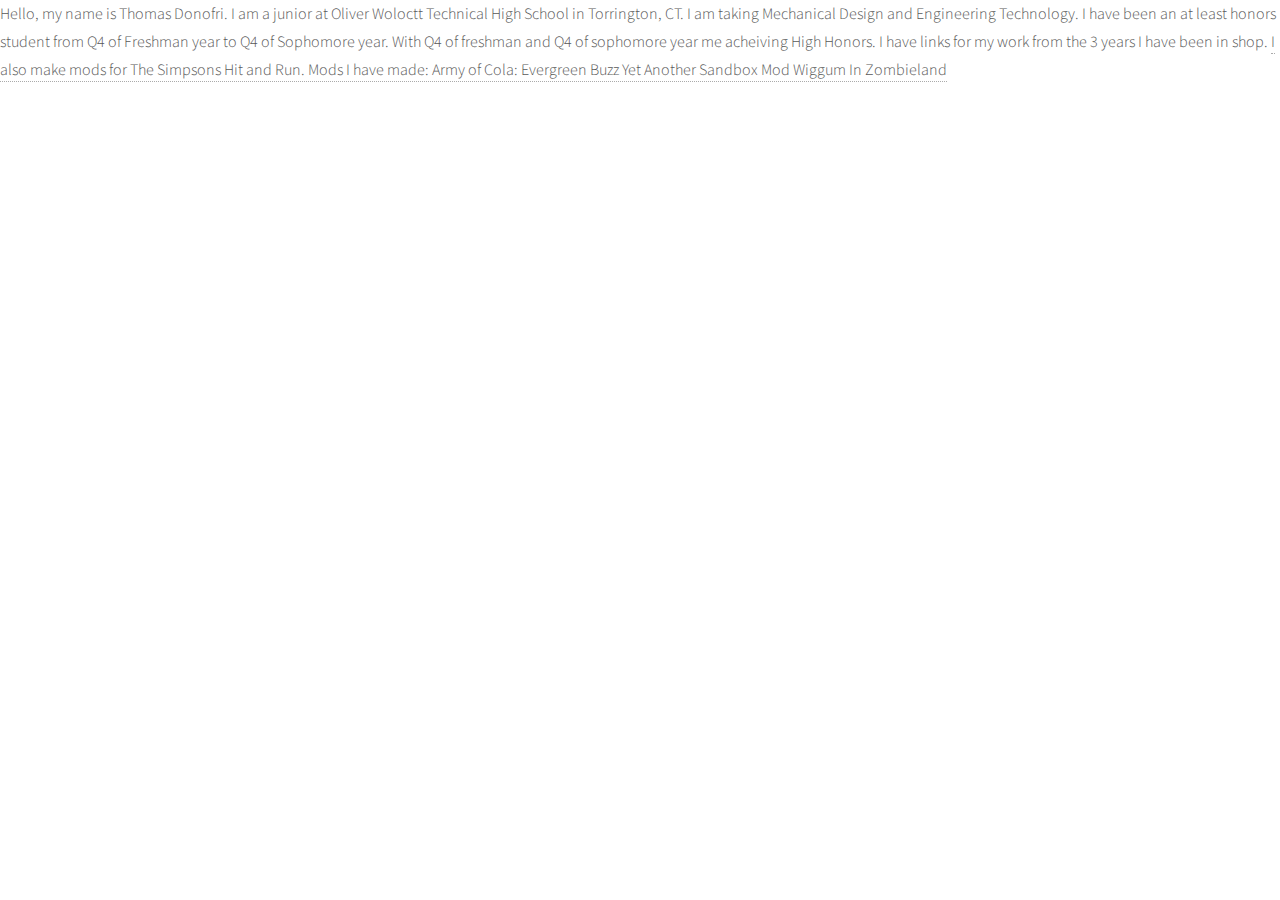
==== commit fbd6af62: "Update wiz.html" ====
--- a/wiz.html
+++ b/wiz.html
@@ -24,21 +24,19 @@
 	I have links for my work from the 3 years I have been in shop.
 	<a href="https://drive.google.com/drive/folders/0Bwkd3J4dLg3-Q3M1QkZ6cHMzTWM?usp=sharing">
 	<a href="https://drive.google.com/drive/folders/0Bwkd3J4dLg3-VW13S1cteGl2S2M?usp=sharing">
-	I also make mods for The Simpsons Hit & Run.
+		
+	I also make mods for The Simpsons Hit and Run.
 	
 	Mods I have  made:
 	
 	Army of Cola: Evergreen Buzz
 	Yet Another Sandbox Mod
 	Wiggum In Zombieland
+<p>
 
-</p>
 					<!-- Scripts -->
 			<script src="assets/js/jquery.min.js"></script>
 			<script src="assets/js/skel.min.js"></script>
 			<script src="assets/js/util.js"></script>
 			<!--[if lte IE 8]><script src="assets/js/ie/respond.min.js"></script><![endif]-->
 			<script src="assets/js/main.js"></script>
-
-	</body>
-</html>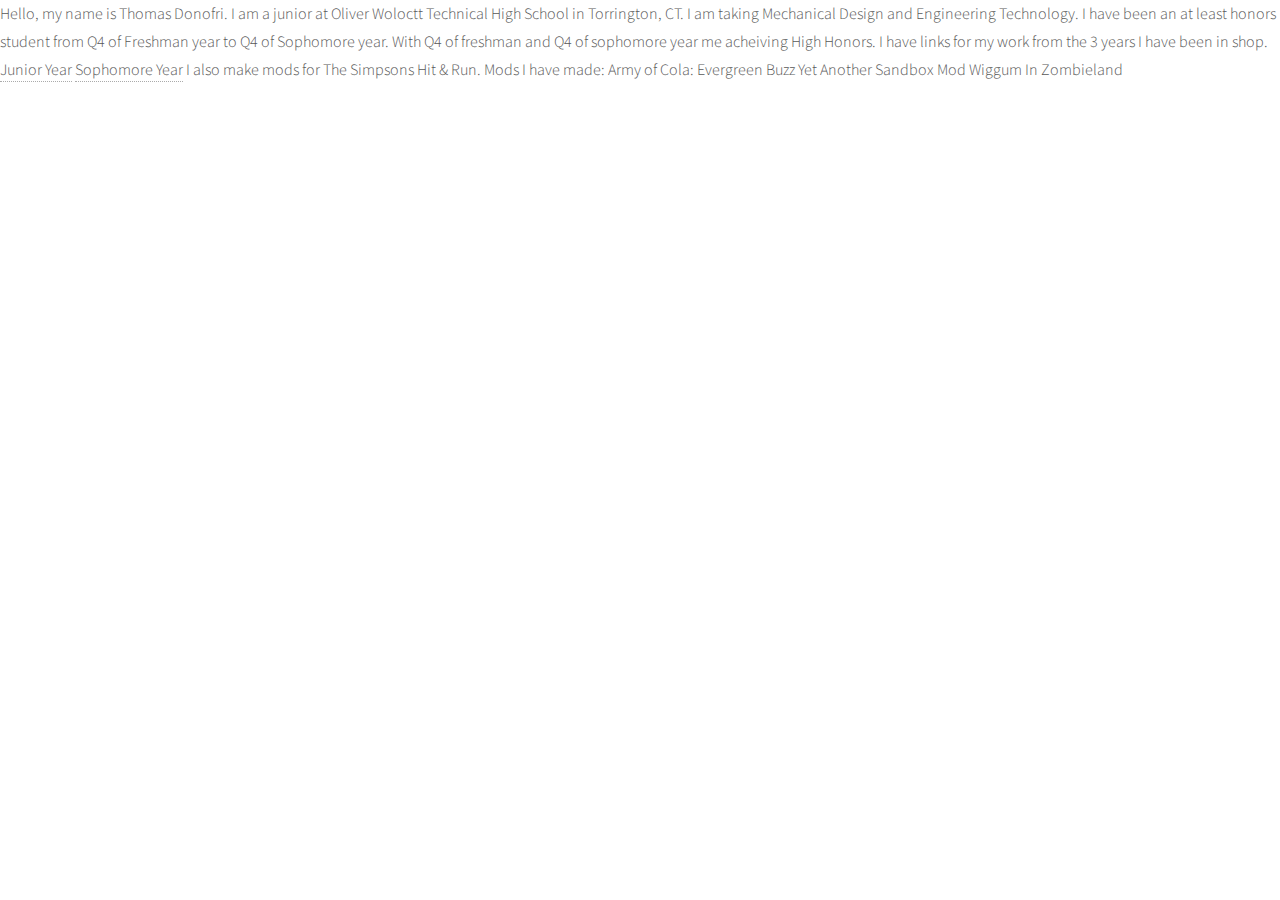
==== commit 10962bf2: "Add files via upload" ====
--- a/wiz.html
+++ b/wiz.html
@@ -22,21 +22,23 @@
 	I have been an at least honors student from Q4 of Freshman year to Q4 of Sophomore year.
 	With Q4 of freshman and Q4 of sophomore year me acheiving High Honors.
 	I have links for my work from the 3 years I have been in shop.
-	<a href="https://drive.google.com/drive/folders/0Bwkd3J4dLg3-Q3M1QkZ6cHMzTWM?usp=sharing">
-	<a href="https://drive.google.com/drive/folders/0Bwkd3J4dLg3-VW13S1cteGl2S2M?usp=sharing">
-		
-	I also make mods for The Simpsons Hit and Run.
+	<a href="https://drive.google.com/drive/folders/0Bwkd3J4dLg3-Q3M1QkZ6cHMzTWM?usp=sharing">Junior Year</a>
+	<a href="https://drive.google.com/drive/folders/0Bwkd3J4dLg3-VW13S1cteGl2S2M?usp=sharing">Sophomore Year</a>
+	I also make mods for The Simpsons Hit & Run.
 	
 	Mods I have  made:
 	
 	Army of Cola: Evergreen Buzz
 	Yet Another Sandbox Mod
 	Wiggum In Zombieland
-<p>
 
+</p>
 					<!-- Scripts -->
 			<script src="assets/js/jquery.min.js"></script>
 			<script src="assets/js/skel.min.js"></script>
 			<script src="assets/js/util.js"></script>
 			<!--[if lte IE 8]><script src="assets/js/ie/respond.min.js"></script><![endif]-->
 			<script src="assets/js/main.js"></script>
+
+	</body>
+</html>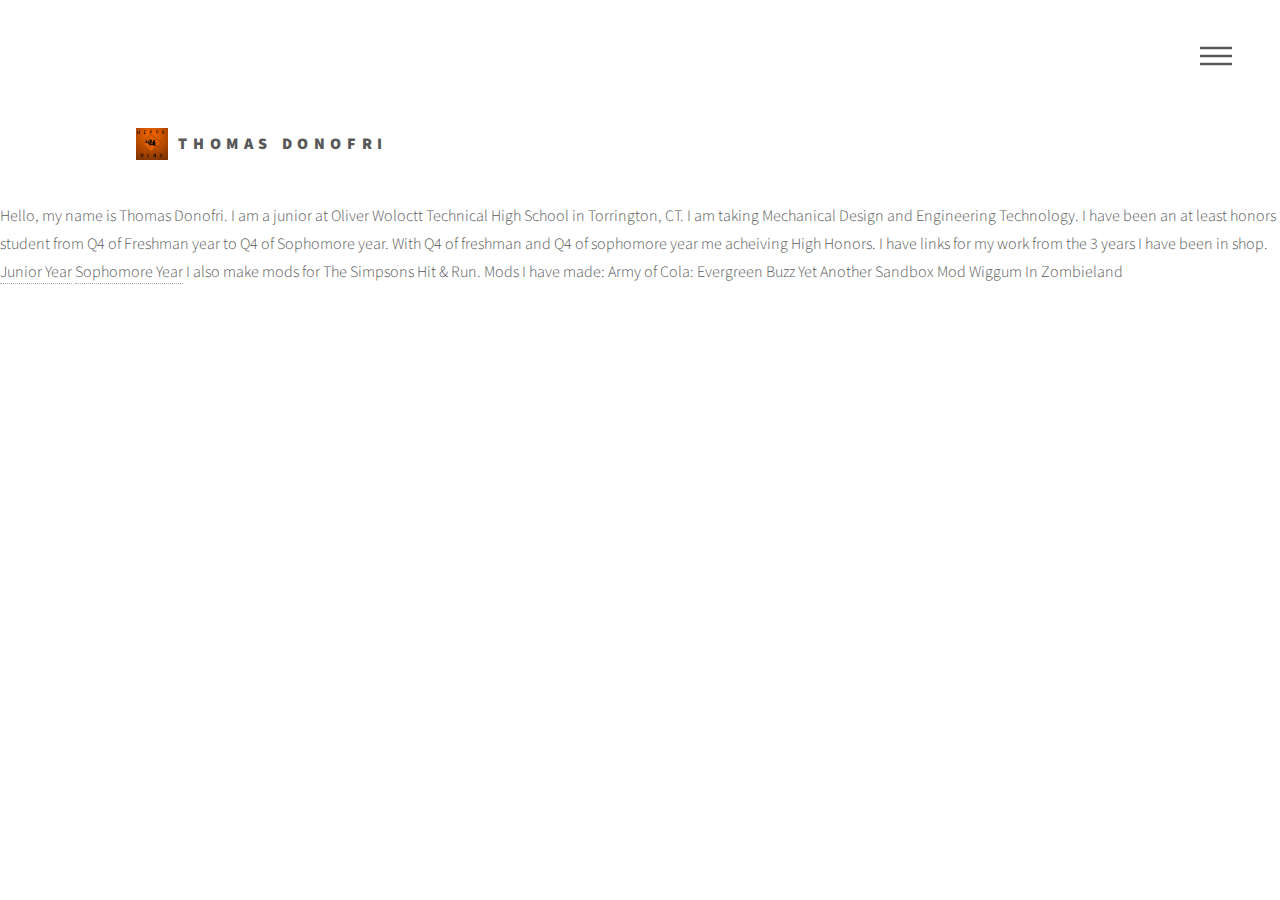
==== commit fd7b2e2e: "Add files via upload" ====
--- a/wiz.html
+++ b/wiz.html
@@ -14,7 +14,37 @@
 							<li><a href="index.html">Home</a></li>
 						</ul>
 					</nav>
-<p>
+<div id="wrapper">
+
+				<!-- Header -->
+					<header id="header">
+						<div class="inner">
+
+							<!-- Logo -->
+								<a href="index.html" class="logo">
+									<span class="symbol"><img src="images/new logo.jpg" alt="" /></span><span class="title">Thomas Donofri</span>
+								</a>
+
+							<!-- Nav -->
+								<nav>
+									<ul>
+										<li><a href="#menu">Menu</a></li>
+									</ul>
+								</nav>
+
+						</div>
+					</header>
+
+				<!-- Menu -->
+					<nav id="menu">
+						<h2>Menu</h2>
+						<ul>
+							<li><a href="index.html">Home</a></li>
+						</ul>
+					</nav>
+
+					
+					<p>
 		Hello, my name is Thomas Donofri. 
 		
 	I am a junior at Oliver Woloctt Technical High School in Torrington, CT.
